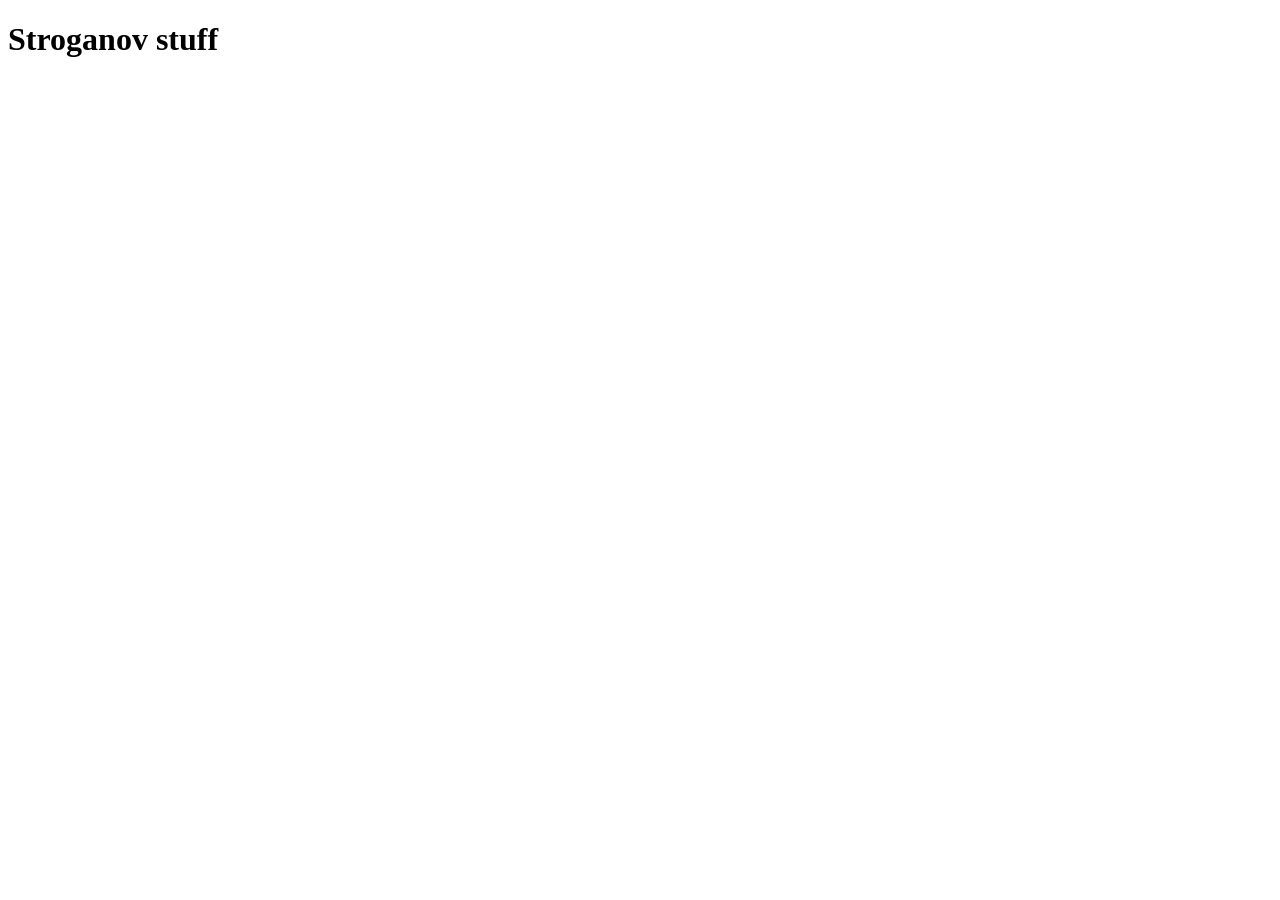
==== index.html @ 0e08c53c "lol" ====
<!DOCTYPE html>
<html lang="en">

<head>
    <meta charset="UTF-8"/>
    <meta http-equiv="X-UA-Compatible" content="IE=edge"/>
    <meta name="viewport" content="width=device-width, initial-scale=1.0"/>

    <link rel="icon" href="assets/images/gopher.ico" sizes="192x192"/>
    <link rel="stylesheet" href="/me/index-bd8b0dbb5b120e75.css" integrity="sha384-mhSmzT3PEtIUgdwae/0tXOjoG6vnte6SKre5xOsoZFAO8NqcVpDpGOZ8OjZGuWmX"/>
</head>

<body>
    <h1>Stroganov stuff</h1>
</body>

</html>
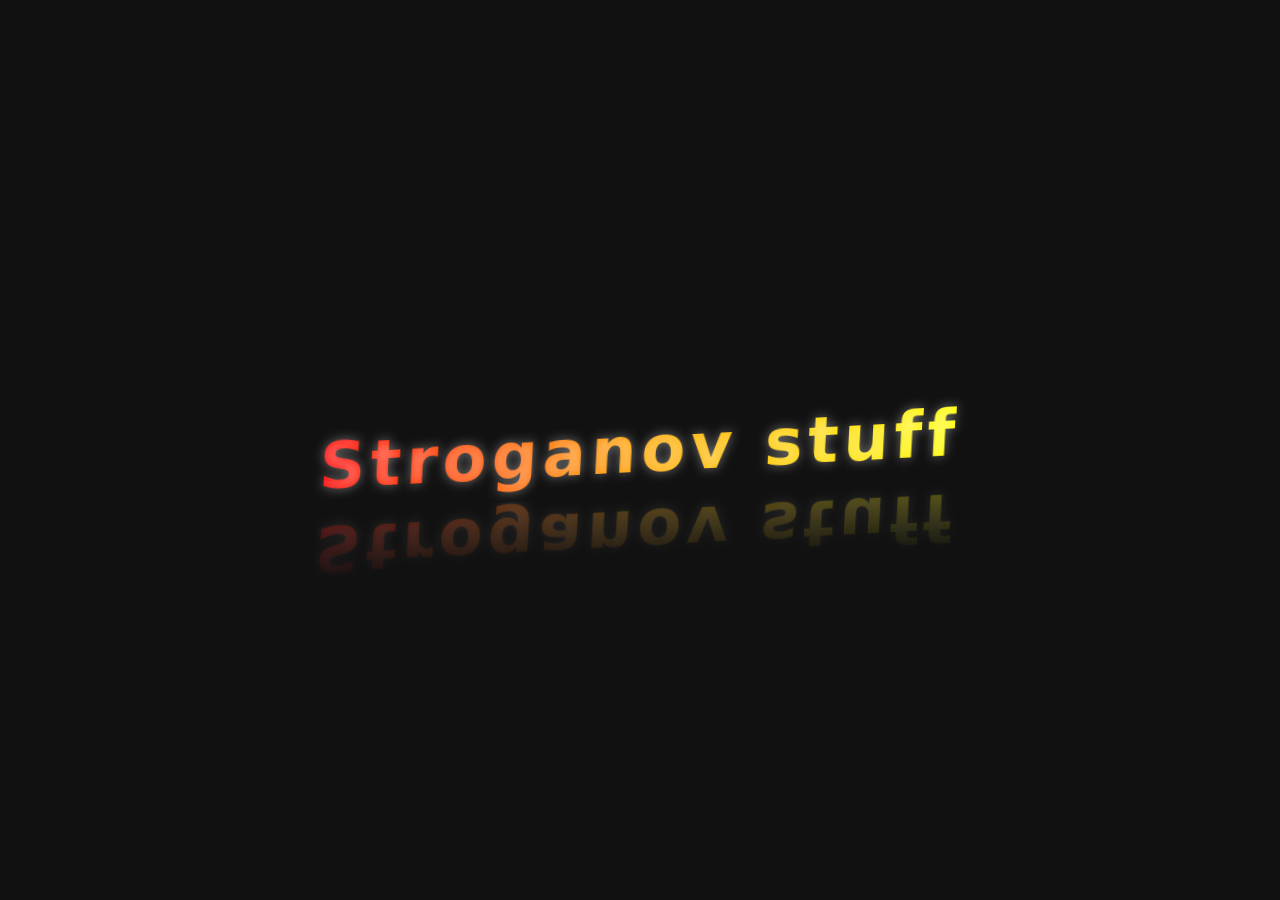
==== commit 8c2077da: "lol" ====
--- a/index.html
+++ b/index.html
@@ -7,7 +7,7 @@
     <meta name="viewport" content="width=device-width, initial-scale=1.0"/>
 
     <link rel="icon" href="assets/images/gopher.ico" sizes="192x192"/>
-    <link rel="stylesheet" href="/me/index-bd8b0dbb5b120e75.css" integrity="sha384-mhSmzT3PEtIUgdwae/0tXOjoG6vnte6SKre5xOsoZFAO8NqcVpDpGOZ8OjZGuWmX"/>
+    <link rel="stylesheet" href="styles.css"/>
 </head>
 
 <body>
--- a/styles.css
+++ b/styles.css
@@ -0,0 +1,50 @@
+body {
+  margin: 0;
+  min-height: 100vh;
+  display: flex;
+  justify-content: center;
+  align-items: center;
+  background: #111;
+}
+
+h1 {
+  font-size: 4rem;
+  font-weight: 900;
+  font-family: system-ui, sans-serif;
+  text-align: center;
+
+  /* rainbow text */
+  background: linear-gradient(
+    90deg,
+    red,
+    orange,
+    yellow,
+    lime,
+    cyan,
+    blue,
+    violet
+  );
+  background-size: 300% auto;
+  -webkit-background-clip: text;
+  background-clip: text;
+  color: transparent;
+
+  /* curved / pretty */
+  display: inline-block;
+  transform: rotate(-3deg) skew(-6deg);
+  letter-spacing: 0.08em;
+  text-shadow: 0 0 12px rgba(255,255,255,0.4);
+
+  /* reflection */
+  -webkit-box-reflect: below 8px
+    linear-gradient(transparent, rgba(255,255,255,0.35));
+
+  /* animated rainbow */
+  animation: rainbow 5s linear infinite;
+}
+
+@keyframes rainbow {
+  to {
+    background-position: 300% center;
+  }
+}
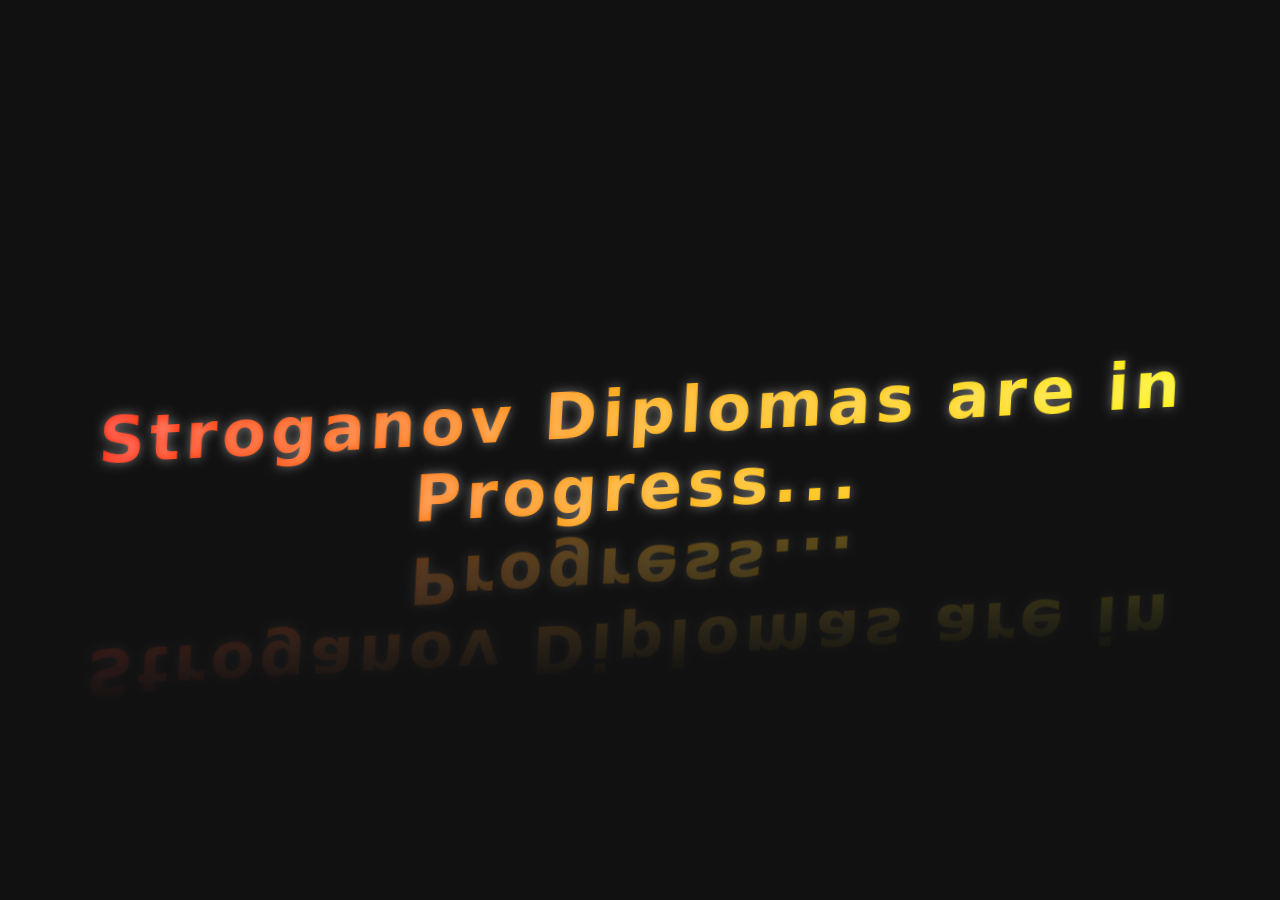
==== commit 72572d1c: "lol" ====
--- a/index.html
+++ b/index.html
@@ -11,7 +11,7 @@
 </head>
 
 <body>
-    <h1>Stroganov stuff</h1>
+    <h1>Stroganov Diplomas are in Progress...</h1>
 </body>
 
 </html>
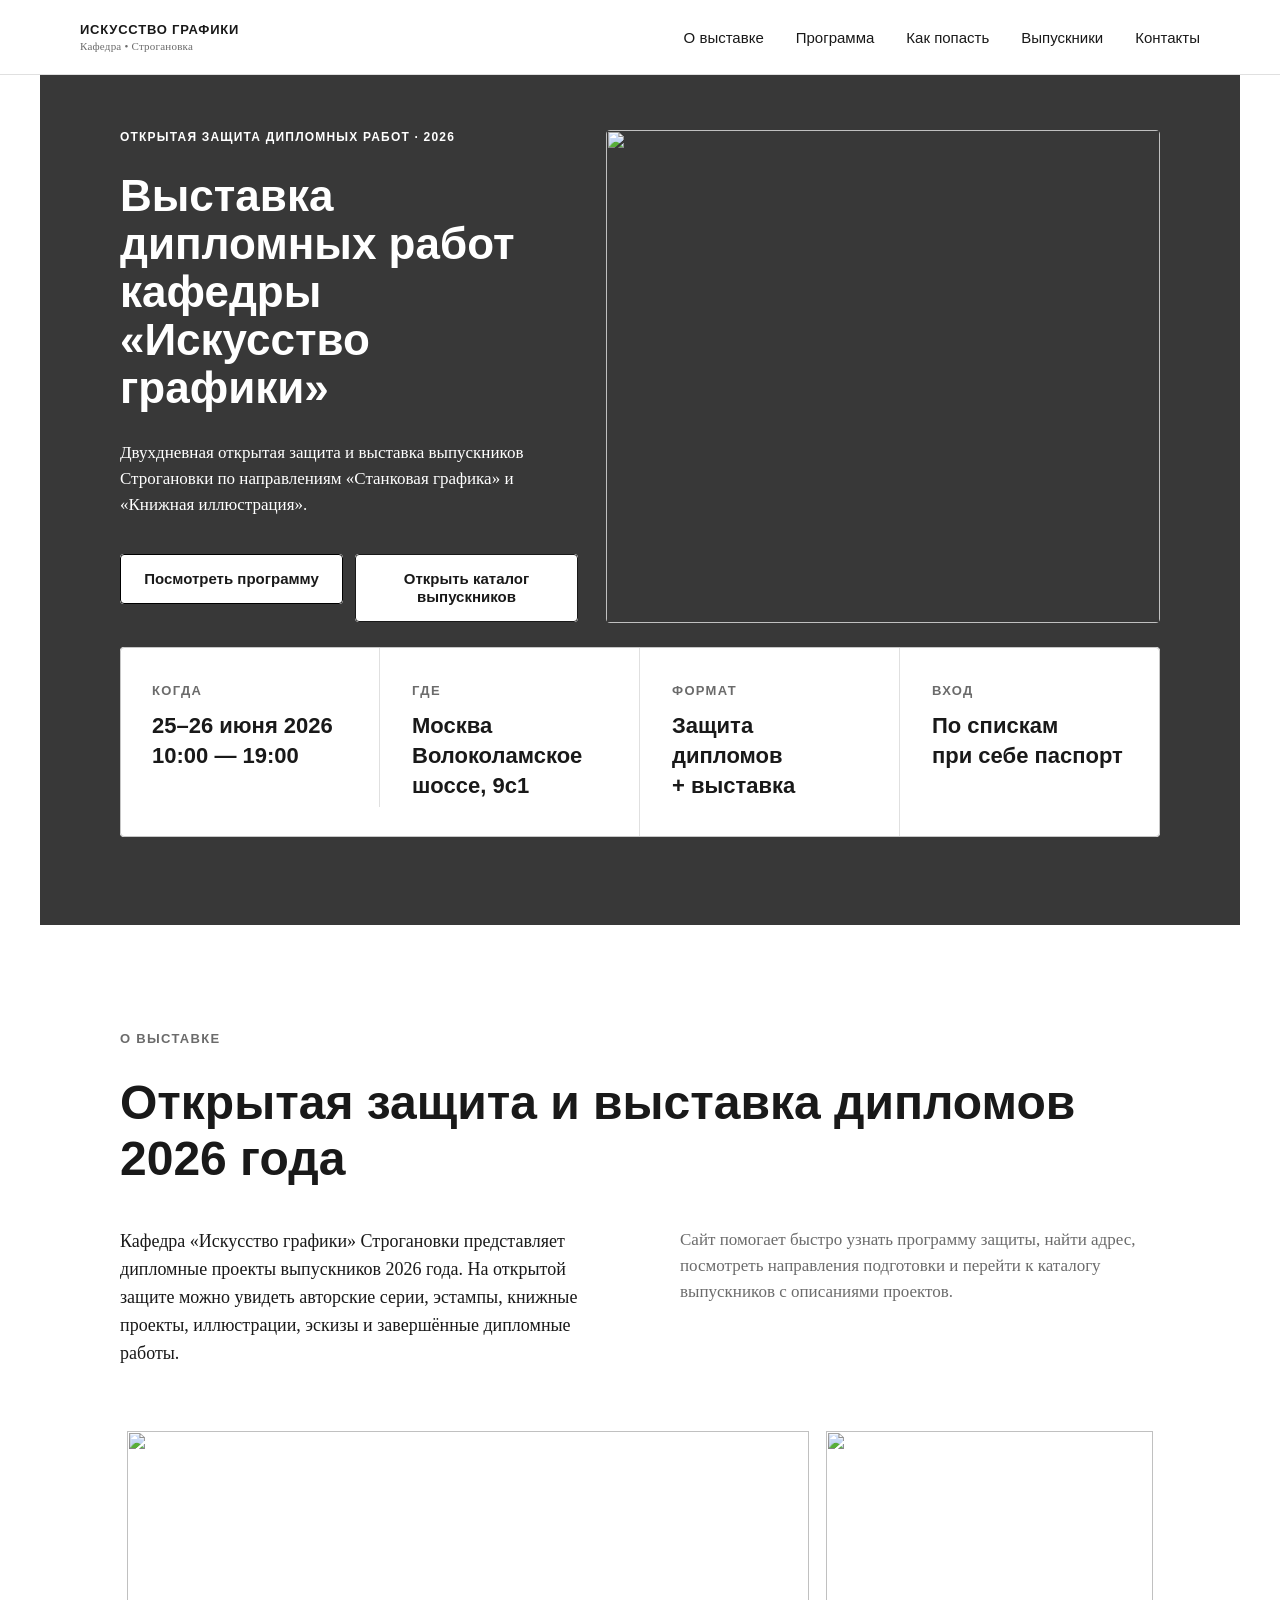
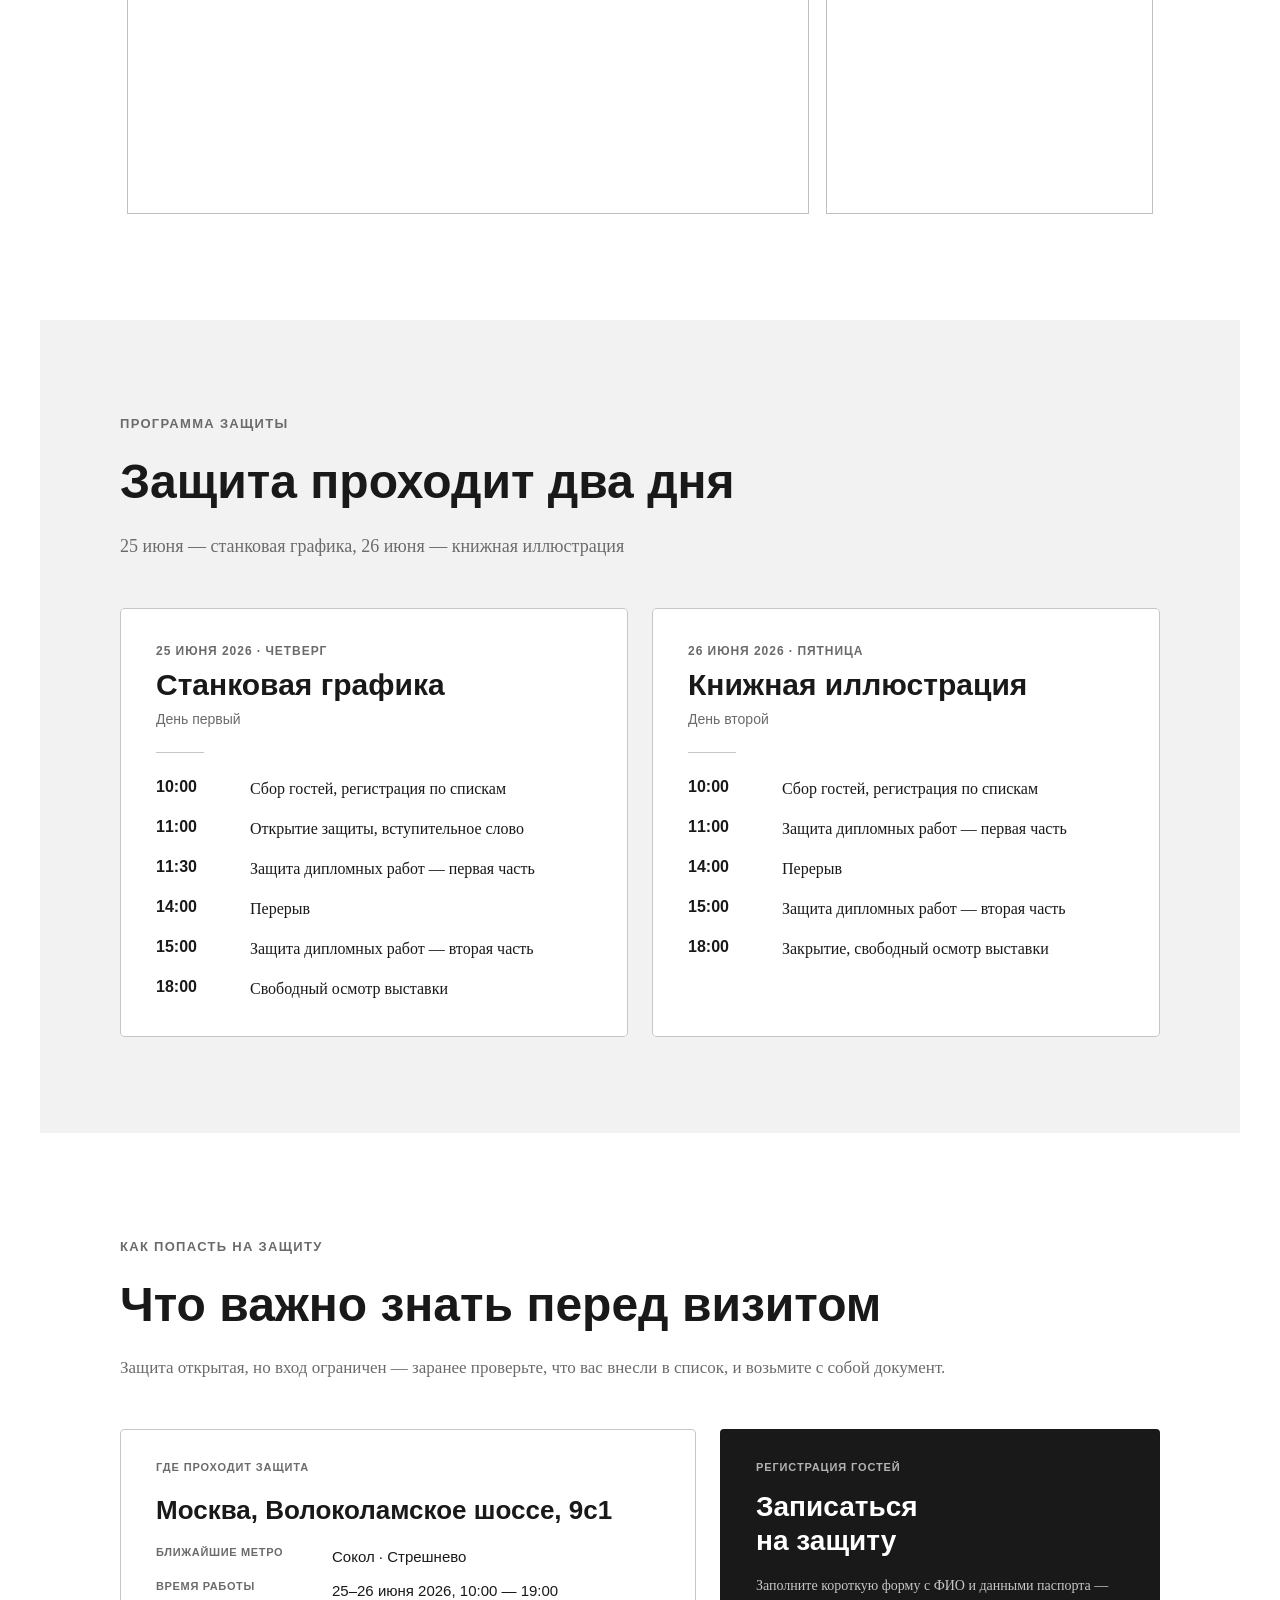
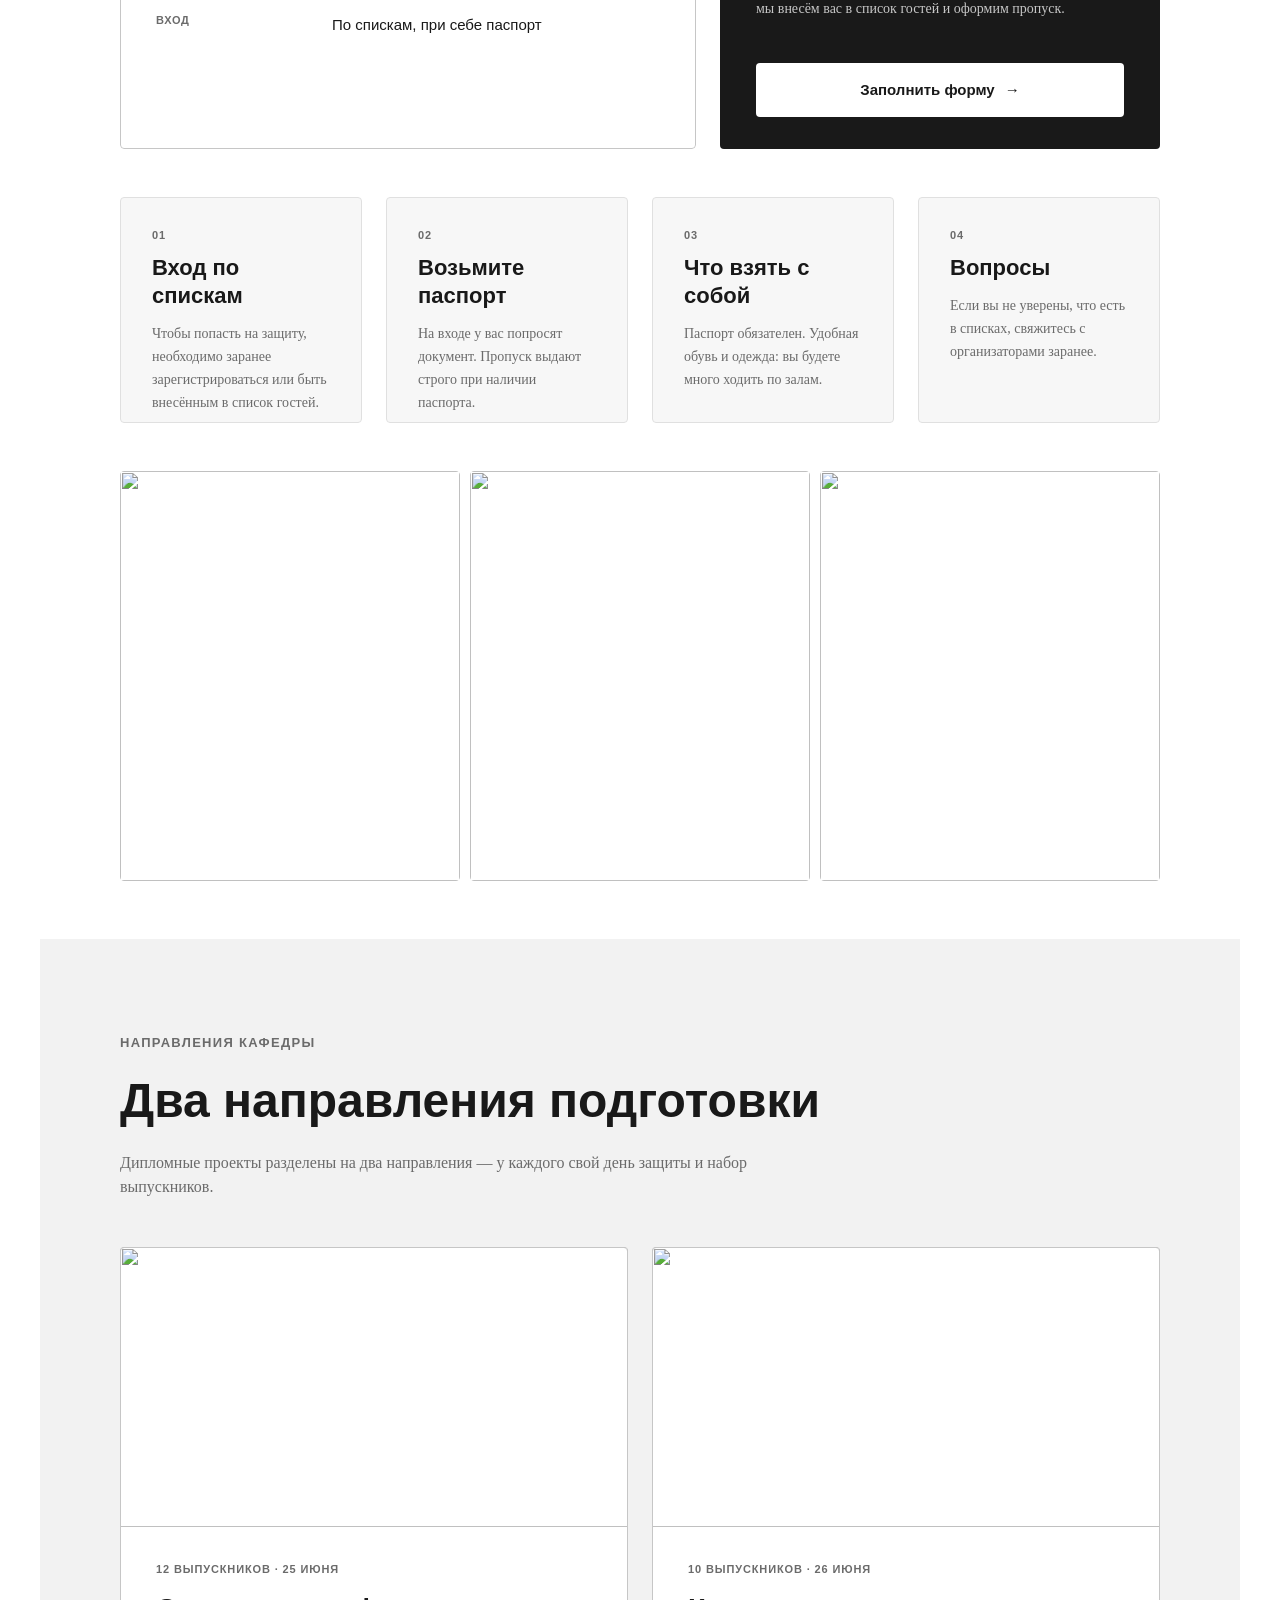
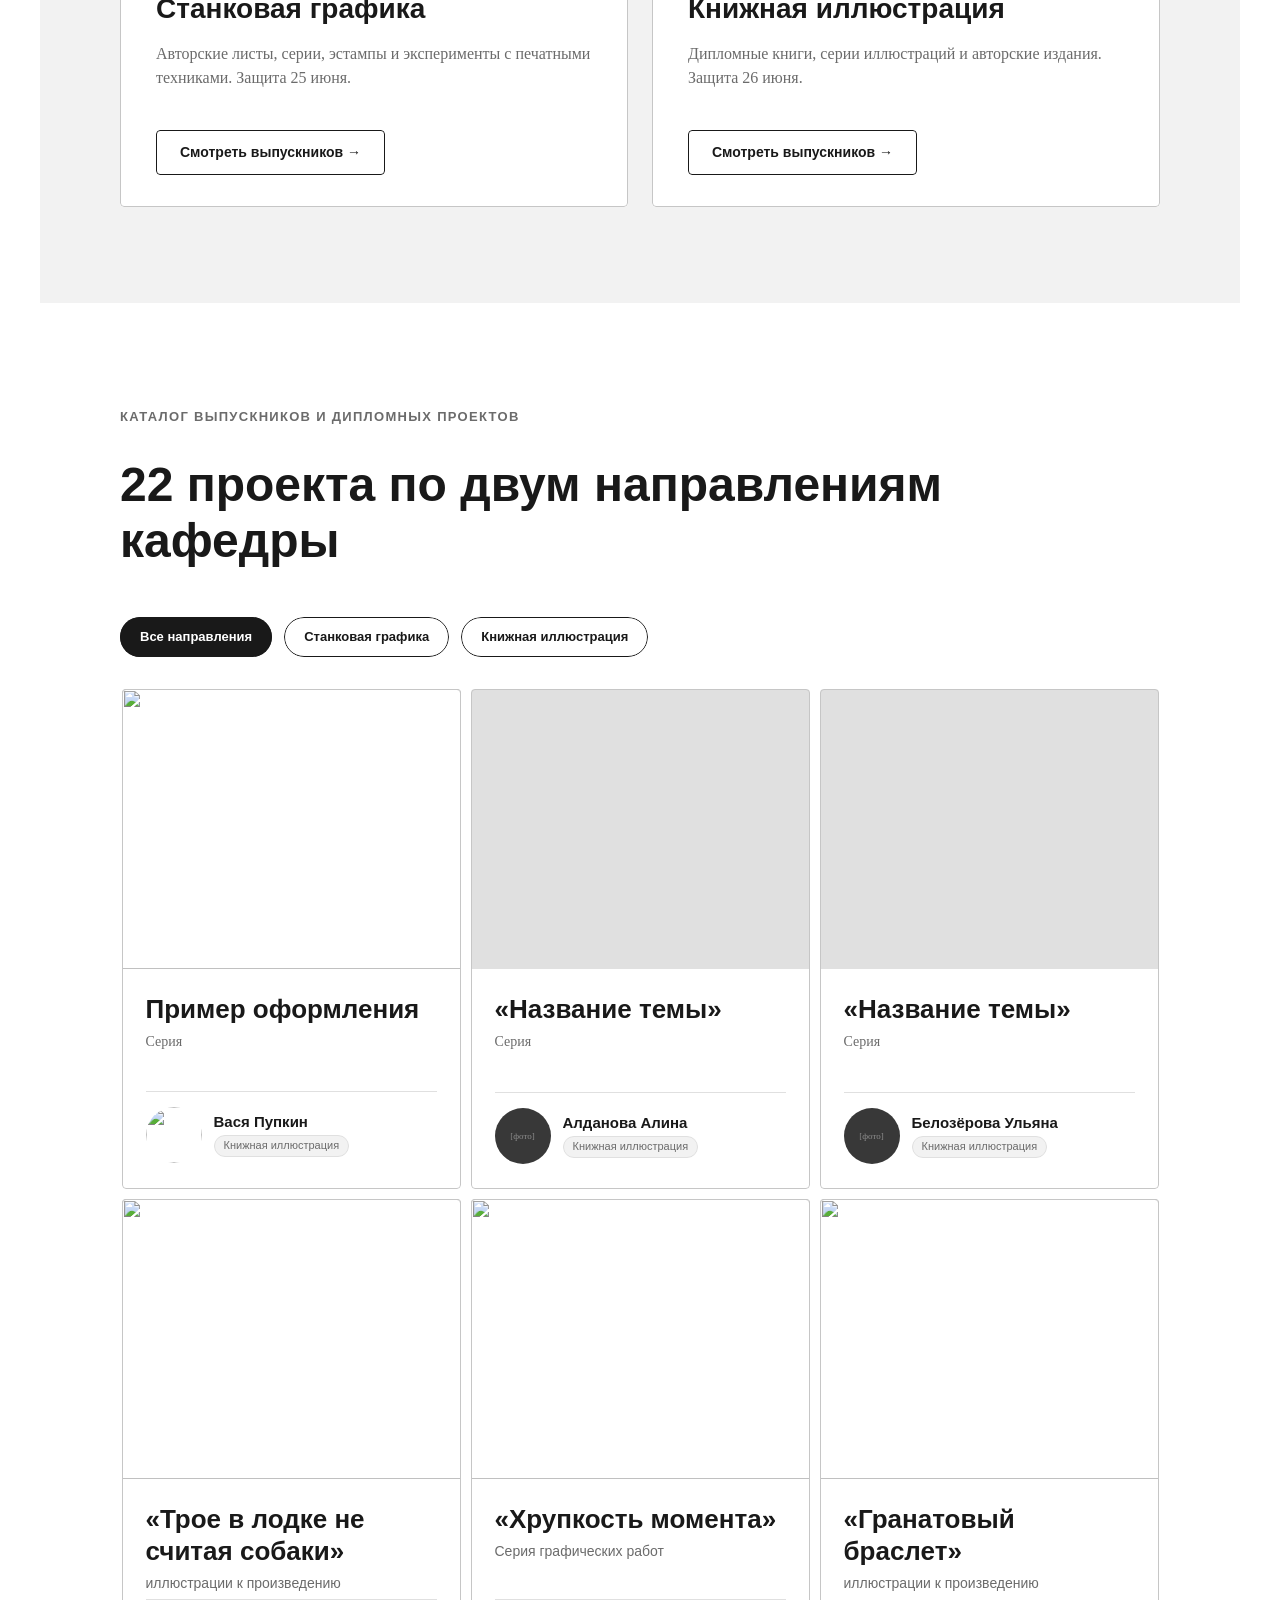
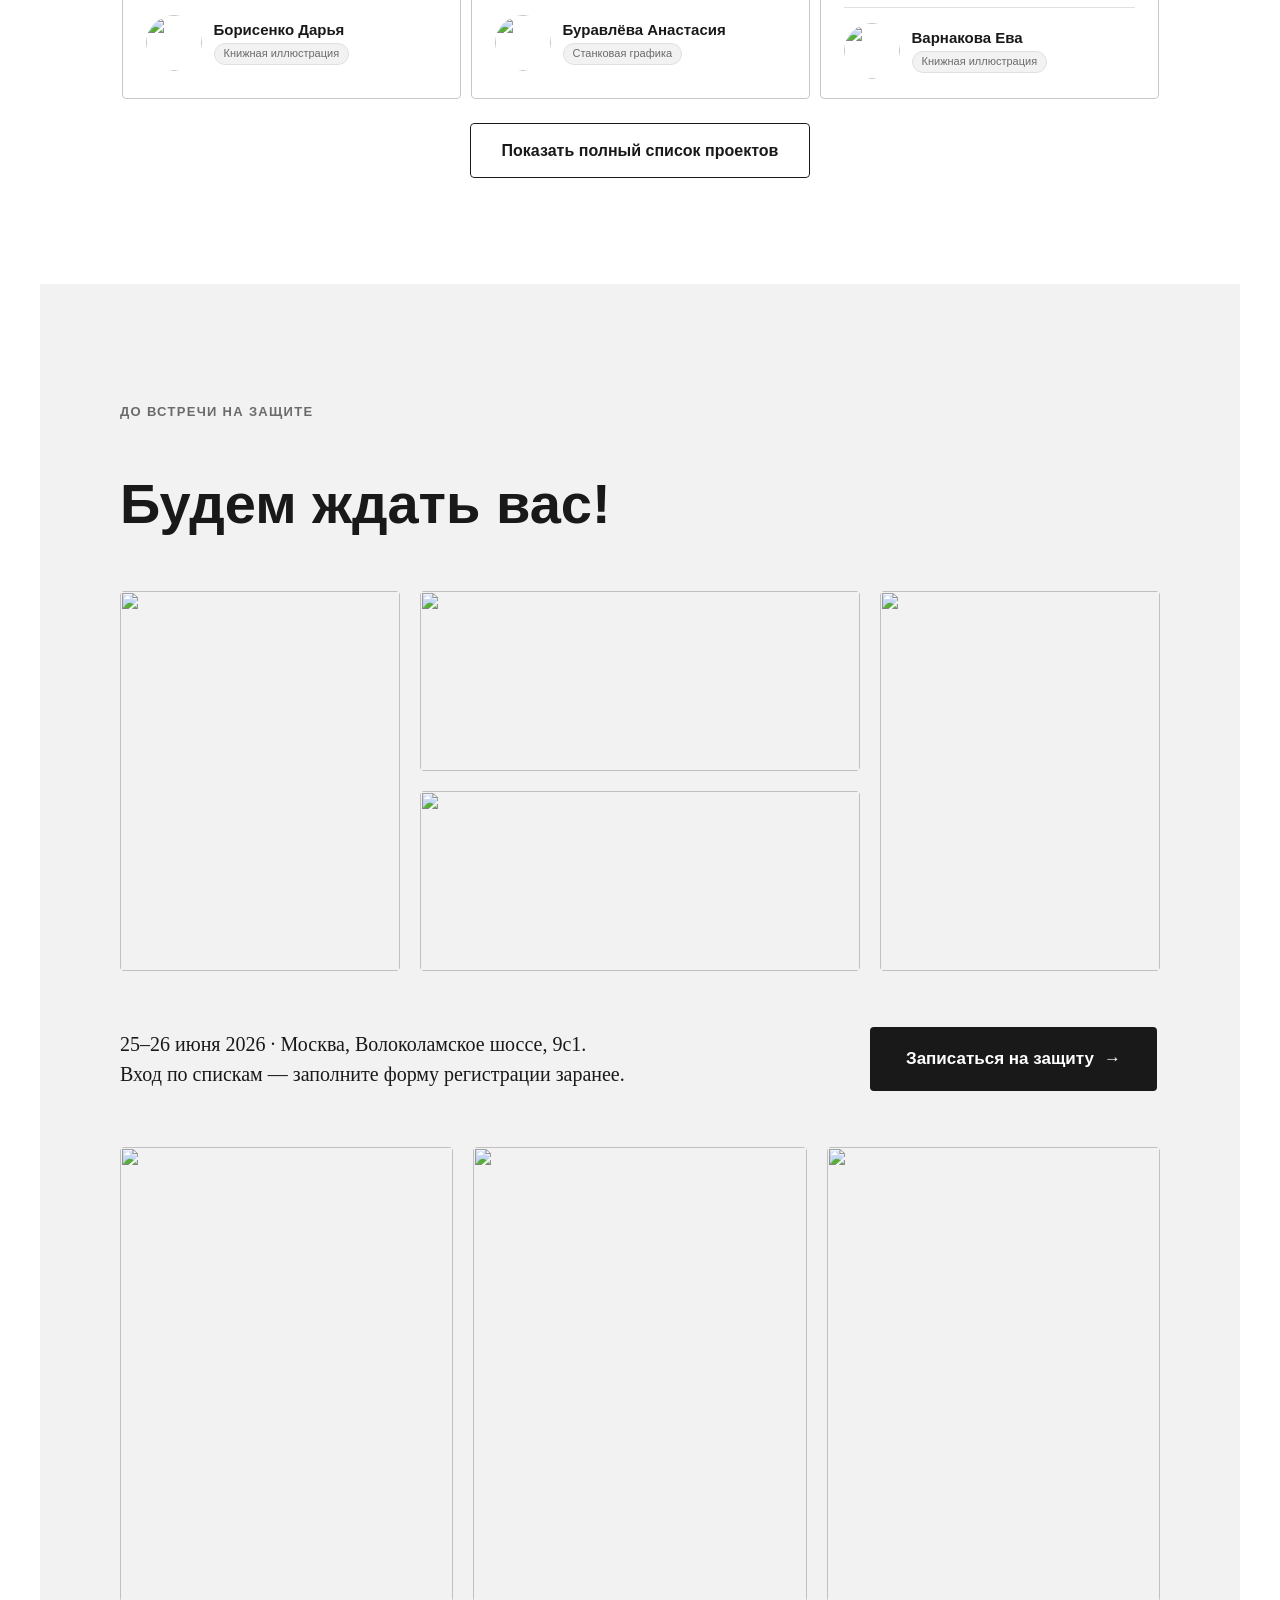
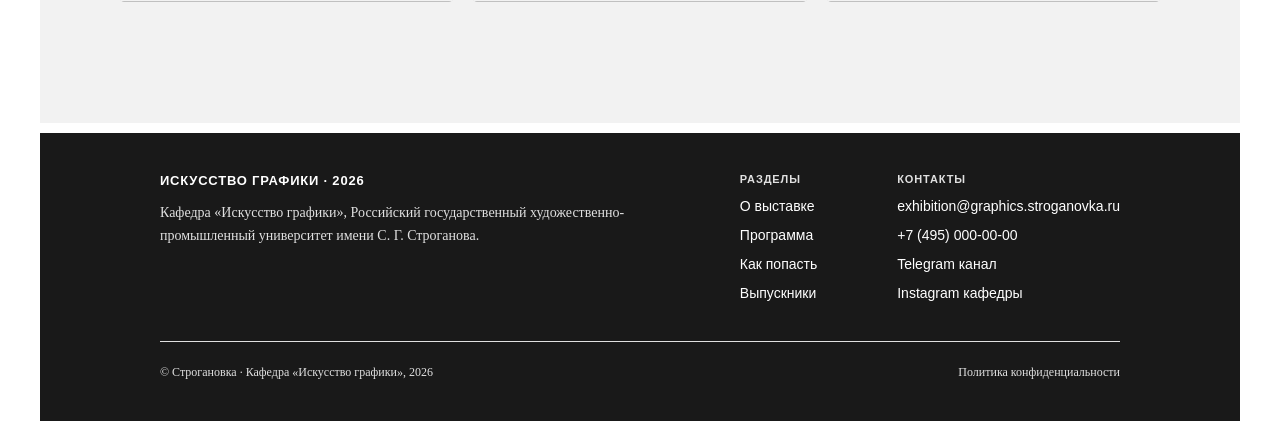
==== commit 599ab332: "ico" ====
--- a/index.html
+++ b/index.html
@@ -1,17 +1,90 @@
 <!DOCTYPE html>
-<html lang="en">
+<!-- saved from url=(0034)https://graphics2026graduation.ru/ -->
+<html lang="ru-RU" dir="ltr"><head><meta http-equiv="Content-Type" content="text/html; charset=UTF-8">
+	
+	
+	
+	<script>try{if(localStorage.get("__framer_force_showing_editorbar_since")){const n=document.createElement("link");n.rel = "modulepreload";n.href="https://framer.com/edit/init.mjs";document.head.appendChild(n)}}catch(e){}</script>
+	<!-- Start of headStart -->
+    
+    <!-- End of headStart -->
+	<meta name="viewport" content="width=1200">
+	<meta name="generator" content="Framer 8a3d870">
+	<title>grafika2026</title>
+    <meta name="description" content="Сайт посвященный выставке дипломных работ выпускников кафедры Искусства графики 2026 года. ">
+    <meta name="framer-search-index" content="https://framerusercontent.com/sites/3pPYcP5Nq3juwoZU8nBfCg/searchIndex-8knb8DTEBwAq.json">
+    <meta name="framer-search-index-fallback" content="https://framerusercontent.com/sites/3pPYcP5Nq3juwoZU8nBfCg/searchIndex-2OpgoeGmMRi6.json">
+    <link href="https://framerusercontent.com/sites/icons/default-favicon-light.v1.png" rel="icon" media="(prefers-color-scheme: light)">
+    <link href="https://framerusercontent.com/sites/icons/default-favicon-dark.v1.png" rel="icon" media="(prefers-color-scheme: dark)">
+    <link rel="apple-touch-icon" href="https://framerusercontent.com/sites/icons/default-touch-icon.v3.png">
+    <!-- Open Graph / Facebook -->
+    <meta property="og:type" content="website">
+    <meta property="og:title" content="grafika2026">
+    <meta property="og:description" content="Сайт посвященный выставке дипломных работ выпускников кафедры Искусства графики 2026 года. ">
+    <!-- Twitter -->
+    <meta name="twitter:card" content="summary_large_image">
+    <meta name="twitter:title" content="grafika2026">
+    <meta name="twitter:description" content="Сайт посвященный выставке дипломных работ выпускников кафедры Искусства графики 2026 года. ">
+	
+	<style data-framer-font-css="">@font-face { font-family: "Inter"; src: url("https://framerusercontent.com/assets/DpPBYI0sL4fYLgAkX8KXOPVt7c.woff2"); font-display: swap; font-style: normal; font-weight: 700; unicode-range: U+0460-052F, U+1C80-1C88, U+20B4, U+2DE0-2DFF, U+A640-A69F, U+FE2E-FE2F }
+@font-face { font-family: "Inter"; src: url("https://framerusercontent.com/assets/4RAEQdEOrcnDkhHiiCbJOw92Lk.woff2"); font-display: swap; font-style: normal; font-weight: 700; unicode-range: U+0301, U+0400-045F, U+0490-0491, U+04B0-04B1, U+2116 }
+@font-face { font-family: "Inter"; src: url("https://framerusercontent.com/assets/1K3W8DizY3v4emK8Mb08YHxTbs.woff2"); font-display: swap; font-style: normal; font-weight: 700; unicode-range: U+1F00-1FFF }
+@font-face { font-family: "Inter"; src: url("https://framerusercontent.com/assets/tUSCtfYVM1I1IchuyCwz9gDdQ.woff2"); font-display: swap; font-style: normal; font-weight: 700; unicode-range: U+0370-03FF }
+@font-face { font-family: "Inter"; src: url("https://framerusercontent.com/assets/VgYFWiwsAC5OYxAycRXXvhze58.woff2"); font-display: swap; font-style: normal; font-weight: 700; unicode-range: U+0100-024F, U+0259, U+1E00-1EFF, U+2020, U+20A0-20AB, U+20AD-20CF, U+2113, U+2C60-2C7F, U+A720-A7FF }
+@font-face { font-family: "Inter"; src: url("https://framerusercontent.com/assets/syRNPWzAMIrcJ3wIlPIP43KjQs.woff2"); font-display: swap; font-style: normal; font-weight: 700; unicode-range: U+0000-00FF, U+0131, U+0152-0153, U+02BB-02BC, U+02C6, U+02DA, U+02DC, U+2000-206F, U+2070, U+2074-207E, U+2080-208E, U+20AC, U+2122, U+2191, U+2193, U+2212, U+2215, U+FEFF, U+FFFD }
+@font-face { font-family: "Inter"; src: url("https://framerusercontent.com/assets/GIryZETIX4IFypco5pYZONKhJIo.woff2"); font-display: swap; font-style: normal; font-weight: 700; unicode-range: U+0102-0103, U+0110-0111, U+0128-0129, U+0168-0169, U+01A0-01A1, U+01AF-01B0, U+1EA0-1EF9, U+20AB }
+@font-face { font-family: "Inter"; src: url("https://framerusercontent.com/assets/5vvr9Vy74if2I6bQbJvbw7SY1pQ.woff2"); font-display: swap; font-style: normal; font-weight: 400; unicode-range: U+0460-052F, U+1C80-1C88, U+20B4, U+2DE0-2DFF, U+A640-A69F, U+FE2E-FE2F }
+@font-face { font-family: "Inter"; src: url("https://framerusercontent.com/assets/EOr0mi4hNtlgWNn9if640EZzXCo.woff2"); font-display: swap; font-style: normal; font-weight: 400; unicode-range: U+0301, U+0400-045F, U+0490-0491, U+04B0-04B1, U+2116 }
+@font-face { font-family: "Inter"; src: url("https://framerusercontent.com/assets/Y9k9QrlZAqio88Klkmbd8VoMQc.woff2"); font-display: swap; font-style: normal; font-weight: 400; unicode-range: U+1F00-1FFF }
+@font-face { font-family: "Inter"; src: url("https://framerusercontent.com/assets/OYrD2tBIBPvoJXiIHnLoOXnY9M.woff2"); font-display: swap; font-style: normal; font-weight: 400; unicode-range: U+0370-03FF }
+@font-face { font-family: "Inter"; src: url("https://framerusercontent.com/assets/JeYwfuaPfZHQhEG8U5gtPDZ7WQ.woff2"); font-display: swap; font-style: normal; font-weight: 400; unicode-range: U+0100-024F, U+0259, U+1E00-1EFF, U+2020, U+20A0-20AB, U+20AD-20CF, U+2113, U+2C60-2C7F, U+A720-A7FF }
+@font-face { font-family: "Inter"; src: url("https://framerusercontent.com/assets/GrgcKwrN6d3Uz8EwcLHZxwEfC4.woff2"); font-display: swap; font-style: normal; font-weight: 400; unicode-range: U+0000-00FF, U+0131, U+0152-0153, U+02BB-02BC, U+02C6, U+02DA, U+02DC, U+2000-206F, U+2070, U+2074-207E, U+2080-208E, U+20AC, U+2122, U+2191, U+2193, U+2212, U+2215, U+FEFF, U+FFFD }
+@font-face { font-family: "Inter"; src: url("https://framerusercontent.com/assets/b6Y37FthZeALduNqHicBT6FutY.woff2"); font-display: swap; font-style: normal; font-weight: 400; unicode-range: U+0102-0103, U+0110-0111, U+0128-0129, U+0168-0169, U+01A0-01A1, U+01AF-01B0, U+1EA0-1EF9, U+20AB }
+@font-face { font-family: "Inter"; src: url("https://framerusercontent.com/assets/5A3Ce6C9YYmCjpQx9M4inSaKU.woff2"); font-display: swap; font-style: normal; font-weight: 500; unicode-range: U+0460-052F, U+1C80-1C88, U+20B4, U+2DE0-2DFF, U+A640-A69F, U+FE2E-FE2F }
+@font-face { font-family: "Inter"; src: url("https://framerusercontent.com/assets/Qx95Xyt0Ka3SGhinnbXIGpEIyP4.woff2"); font-display: swap; font-style: normal; font-weight: 500; unicode-range: U+0301, U+0400-045F, U+0490-0491, U+04B0-04B1, U+2116 }
+@font-face { font-family: "Inter"; src: url("https://framerusercontent.com/assets/6mJuEAguuIuMog10gGvH5d3cl8.woff2"); font-display: swap; font-style: normal; font-weight: 500; unicode-range: U+1F00-1FFF }
+@font-face { font-family: "Inter"; src: url("https://framerusercontent.com/assets/xYYWaj7wCU5zSQH0eXvSaS19wo.woff2"); font-display: swap; font-style: normal; font-weight: 500; unicode-range: U+0370-03FF }
+@font-face { font-family: "Inter"; src: url("https://framerusercontent.com/assets/otTaNuNpVK4RbdlT7zDDdKvQBA.woff2"); font-display: swap; font-style: normal; font-weight: 500; unicode-range: U+0100-024F, U+0259, U+1E00-1EFF, U+2020, U+20A0-20AB, U+20AD-20CF, U+2113, U+2C60-2C7F, U+A720-A7FF }
+@font-face { font-family: "Inter"; src: url("https://framerusercontent.com/assets/UjlFhCnUjxhNfep4oYBPqnEssyo.woff2"); font-display: swap; font-style: normal; font-weight: 500; unicode-range: U+0000-00FF, U+0131, U+0152-0153, U+02BB-02BC, U+02C6, U+02DA, U+02DC, U+2000-206F, U+2070, U+2074-207E, U+2080-208E, U+20AC, U+2122, U+2191, U+2193, U+2212, U+2215, U+FEFF, U+FFFD }
+@font-face { font-family: "Inter"; src: url("https://framerusercontent.com/assets/DolVirEGb34pEXEp8t8FQBSK4.woff2"); font-display: swap; font-style: normal; font-weight: 500; unicode-range: U+0102-0103, U+0110-0111, U+0128-0129, U+0168-0169, U+01A0-01A1, U+01AF-01B0, U+1EA0-1EF9, U+20AB }
+@font-face { font-family: "Inter"; src: url("https://framerusercontent.com/assets/hyOgCu0Xnghbimh0pE8QTvtt2AU.woff2"); font-display: swap; font-style: normal; font-weight: 600; unicode-range: U+0460-052F, U+1C80-1C88, U+20B4, U+2DE0-2DFF, U+A640-A69F, U+FE2E-FE2F }
+@font-face { font-family: "Inter"; src: url("https://framerusercontent.com/assets/NeGmSOXrPBfEFIy5YZeHq17LEDA.woff2"); font-display: swap; font-style: normal; font-weight: 600; unicode-range: U+0301, U+0400-045F, U+0490-0491, U+04B0-04B1, U+2116 }
+@font-face { font-family: "Inter"; src: url("https://framerusercontent.com/assets/oYaAX5himiTPYuN8vLWnqBbfD2s.woff2"); font-display: swap; font-style: normal; font-weight: 600; unicode-range: U+1F00-1FFF }
+@font-face { font-family: "Inter"; src: url("https://framerusercontent.com/assets/lEJLP4R0yuCaMCjSXYHtJw72M.woff2"); font-display: swap; font-style: normal; font-weight: 600; unicode-range: U+0370-03FF }
+@font-face { font-family: "Inter"; src: url("https://framerusercontent.com/assets/cRJyLNuTJR5jbyKzGi33wU9cqIQ.woff2"); font-display: swap; font-style: normal; font-weight: 600; unicode-range: U+0100-024F, U+0259, U+1E00-1EFF, U+2020, U+20A0-20AB, U+20AD-20CF, U+2113, U+2C60-2C7F, U+A720-A7FF }
+@font-face { font-family: "Inter"; src: url("https://framerusercontent.com/assets/yDtI2UI8XcEg1W2je9XPN3Noo.woff2"); font-display: swap; font-style: normal; font-weight: 600; unicode-range: U+0000-00FF, U+0131, U+0152-0153, U+02BB-02BC, U+02C6, U+02DA, U+02DC, U+2000-206F, U+2070, U+2074-207E, U+2080-208E, U+20AC, U+2122, U+2191, U+2193, U+2212, U+2215, U+FEFF, U+FFFD }
+@font-face { font-family: "Inter"; src: url("https://framerusercontent.com/assets/A0Wcc7NgXMjUuFdquHDrIZpzZw0.woff2"); font-display: swap; font-style: normal; font-weight: 600; unicode-range: U+0102-0103, U+0110-0111, U+0128-0129, U+0168-0169, U+01A0-01A1, U+01AF-01B0, U+1EA0-1EF9, U+20AB }
+@font-face { font-family: "Inter"; src: url("https://framerusercontent.com/assets/CfMzU8w2e7tHgF4T4rATMPuWosA.woff2"); font-display: swap; font-style: italic; font-weight: 400; unicode-range: U+0460-052F, U+1C80-1C88, U+20B4, U+2DE0-2DFF, U+A640-A69F, U+FE2E-FE2F }
+@font-face { font-family: "Inter"; src: url("https://framerusercontent.com/assets/867QObYax8ANsfX4TGEVU9YiCM.woff2"); font-display: swap; font-style: italic; font-weight: 400; unicode-range: U+0301, U+0400-045F, U+0490-0491, U+04B0-04B1, U+2116 }
+@font-face { font-family: "Inter"; src: url("https://framerusercontent.com/assets/Oyn2ZbENFdnW7mt2Lzjk1h9Zb9k.woff2"); font-display: swap; font-style: italic; font-weight: 400; unicode-range: U+1F00-1FFF }
+@font-face { font-family: "Inter"; src: url("https://framerusercontent.com/assets/cdAe8hgZ1cMyLu9g005pAW3xMo.woff2"); font-display: swap; font-style: italic; font-weight: 400; unicode-range: U+0370-03FF }
+@font-face { font-family: "Inter"; src: url("https://framerusercontent.com/assets/DOfvtmE1UplCq161m6Hj8CSQYg.woff2"); font-display: swap; font-style: italic; font-weight: 400; unicode-range: U+0100-024F, U+0259, U+1E00-1EFF, U+2020, U+20A0-20AB, U+20AD-20CF, U+2113, U+2C60-2C7F, U+A720-A7FF }
+@font-face { font-family: "Inter"; src: url("https://framerusercontent.com/assets/pKRFNWFoZl77qYCAIp84lN1h944.woff2"); font-display: swap; font-style: italic; font-weight: 400; unicode-range: U+0000-00FF, U+0131, U+0152-0153, U+02BB-02BC, U+02C6, U+02DA, U+02DC, U+2000-206F, U+2070, U+2074-207E, U+2080-208E, U+20AC, U+2122, U+2191, U+2193, U+2212, U+2215, U+FEFF, U+FFFD }
+@font-face { font-family: "Inter"; src: url("https://framerusercontent.com/assets/tKtBcDnBMevsEEJKdNGhhkLzYo.woff2"); font-display: swap; font-style: italic; font-weight: 400; unicode-range: U+0102-0103, U+0110-0111, U+0128-0129, U+0168-0169, U+01A0-01A1, U+01AF-01B0, U+1EA0-1EF9, U+20AB }
+@font-face { font-family: "Inter Placeholder"; src: local("Arial"); ascent-override: 89.79%; descent-override: 22.36%; line-gap-override: 0.00%; size-adjust: 107.89% }</style>
+	
+	<meta name="robots" content="max-image-preview:large"><link rel="canonical" href="https://graphics2026graduation.ru/"><meta property="og:url" content="https://graphics2026graduation.ru/"><style data-framer-css-ssr-minified="" data-framer-components="framer-lib-cursors-host framer-RkQbB framer-lib-combinedCSSRules framer-IxB4n">html,body,#main{box-sizing:border-box;margin:0;padding:0}:root{-webkit-font-smoothing:antialiased;-moz-osx-font-smoothing:grayscale}*{box-sizing:border-box;-webkit-font-smoothing:inherit}h1,h2,h3,h4,h5,h6,p,figure{margin:0}body,input,textarea,select,button{font-family:sans-serif;font-size:12px}@supports (background:-webkit-named-image(i)) and (not (grid-template-rows:subgrid)){body{--framer-will-change-override:transform}}@supports (background:-webkit-named-image(i)) and (not (position-area:top right)){body{--framer-will-change-filter-override:filter}}[data-framer-component-type=Text] div div span,[data-framer-component-type=Text] a div span,[data-framer-component-type=Text] span span span,[data-framer-component-type=Text] p span span,[data-framer-component-type=Text] h1 span span,[data-framer-component-type=Text] h2 span span,[data-framer-component-type=Text] h3 span span,[data-framer-component-type=Text] h4 span span,[data-framer-component-type=Text] h5 span span,[data-framer-component-type=Text] h6 span span,[data-framer-component-type=Text] a{font-family:var(--font-family);font-style:var(--font-style);font-weight:min(calc(var(--framer-font-weight-increase,0) + var(--font-weight,400)),900);color:var(--text-color);letter-spacing:var(--letter-spacing);font-size:var(--font-size);text-transform:var(--text-transform);--text-decoration:var(--framer-text-decoration-style,solid)var(--framer-text-decoration,none)var(--framer-text-decoration-color,currentcolor)var(--framer-text-decoration-thickness,auto);--text-decoration-skip-ink:var(--framer-text-decoration-skip-ink);--text-underline-offset:var(--framer-text-decoration-offset);line-height:var(--line-height);--font-family:var(--framer-font-family);--font-style:var(--framer-font-style);--font-weight:var(--framer-font-weight);--text-color:var(--framer-text-color);--letter-spacing:var(--framer-letter-spacing);--font-size:var(--framer-font-size);--text-transform:var(--framer-text-transform);--line-height:var(--framer-line-height)}@supports not (color:color(display-p3 1 1 1)){p.framer-text,div.framer-text,h1.framer-text,h2.framer-text,h3.framer-text,h4.framer-text,h5.framer-text,h6.framer-text,li.framer-text,ol.framer-text,ul.framer-text,span.framer-text:not([data-text-fill]){color:var(--framer-blockquote-text-color-rgb,var(--framer-blockquote-text-color,var(--framer-text-color-rgb,var(--framer-text-color,#000))));-webkit-text-stroke-color:var(--framer-text-stroke-color-rgb,var(--framer-text-stroke-color,initial))}mark.framer-text{background-color:var(--framer-blockquote-text-background-color-rgb,var(--framer-blockquote-text-background-color,var(--framer-text-background-color-rgb,var(--framer-text-background-color,initial))))}}@supports not (color:color(display-p3 1 1 1)){code.framer-text,code.framer-text span.framer-text:not([data-text-fill]){color:var(--framer-blockquote-text-color-rgb,var(--framer-blockquote-text-color,var(--framer-code-text-color-rgb,var(--framer-code-text-color,var(--framer-text-color-rgb,var(--framer-text-color,#000))))))}}@supports not (color:color(display-p3 1 1 1)){a.framer-text,span.framer-text[data-nested-link]{color:var(--framer-blockquote-text-color-rgb,var(--framer-blockquote-text-color,var(--framer-link-text-color-rgb,var(--framer-link-text-color,var(--framer-text-color-rgb,var(--framer-text-color,#000))))));background-color:var(--framer-link-text-background-color-rgb,var(--framer-link-text-background-color,initial));-webkit-text-decoration-color:var(--framer-link-text-decoration-color-rgb,var(--framer-link-text-decoration-color,var(--framer-text-decoration-color-rgb,var(--framer-text-decoration-color,currentcolor))));text-decoration-color:var(--framer-link-text-decoration-color-rgb,var(--framer-link-text-decoration-color,var(--framer-text-decoration-color-rgb,var(--framer-text-decoration-color,currentcolor))))}}@supports not (color:color(display-p3 1 1 1)){code.framer-text a.framer-text,code.framer-text a.framer-text span.framer-text:not([data-text-fill]),code.framer-text span.framer-text[data-nested-link],code.framer-text span.framer-text[data-nested-link] span.framer-text:not([data-text-fill]){color:var(--framer-blockquote-text-color-rgb,var(--framer-blockquote-text-color,var(--framer-link-text-color-rgb,var(--framer-link-text-color,var(--framer-code-text-color-rgb,var(--framer-code-text-color,var(--framer-text-color-rgb,var(--framer-text-color,#000))))))))}}@supports not (color:color(display-p3 1 1 1)){a.framer-text:hover,span.framer-text[data-nested-link]:hover{color:var(--framer-link-hover-text-color-rgb,var(--framer-link-hover-text-color,var(--framer-blockquote-text-color-rgb,var(--framer-blockquote-text-color,var(--framer-link-text-color-rgb,var(--framer-link-text-color,var(--framer-text-color-rgb,var(--framer-text-color,#000))))))));background-color:var(--framer-link-hover-text-background-color-rgb,var(--framer-link-hover-text-background-color,var(--framer-link-text-background-color-rgb,var(--framer-link-text-background-color,var(--framer-text-background-color-rgb,var(--framer-text-background-color,initial))))));-webkit-text-decoration-color:var(--framer-link-hover-text-decoration-color-rgb,var(--framer-link-hover-text-decoration-color,var(--framer-link-text-decoration-color-rgb,var(--framer-link-text-decoration-color,var(--framer-text-decoration-color-rgb,var(--framer-text-decoration-color,currentcolor))))));text-decoration-color:var(--framer-link-hover-text-decoration-color-rgb,var(--framer-link-hover-text-decoration-color,var(--framer-link-text-decoration-color-rgb,var(--framer-link-text-decoration-color,var(--framer-text-decoration-color-rgb,var(--framer-text-decoration-color,currentcolor))))))}}@supports not (color:color(display-p3 1 1 1)){code.framer-text a.framer-text:hover,code.framer-text span.framer-text[data-nested-link]:hover{color:var(--framer-link-hover-text-color-rgb,var(--framer-link-hover-text-color,var(--framer-blockquote-text-color-rgb,var(--framer-blockquote-text-color,var(--framer-link-text-color-rgb,var(--framer-link-text-color,var(--framer-code-text-color-rgb,var(--framer-code-text-color,var(--framer-text-color-rgb,var(--framer-text-color,#000))))))))))}}@supports not (color:color(display-p3 1 1 1)){a.framer-text[data-framer-page-link-current],span.framer-text[data-framer-page-link-current]{color:var(--framer-link-current-text-color-rgb,var(--framer-link-current-text-color,var(--framer-link-text-color-rgb,var(--framer-link-text-color,var(--framer-text-color-rgb,var(--framer-text-color,#000))))));background-color:var(--framer-link-current-text-background-color-rgb,var(--framer-link-current-text-background-color,var(--framer-link-text-background-color-rgb,var(--framer-link-text-background-color,var(--framer-text-background-color-rgb,var(--framer-text-background-color,initial))))));-webkit-text-decoration-color:var(--framer-link-current-text-decoration-color-rgb,var(--framer-link-current-text-decoration-color,var(--framer-link-text-decoration-color-rgb,var(--framer-link-text-decoration-color,var(--framer-text-decoration-color-rgb,var(--framer-text-decoration-color,currentcolor))))));text-decoration-color:var(--framer-link-current-text-decoration-color-rgb,var(--framer-link-current-text-decoration-color,var(--framer-link-text-decoration-color-rgb,var(--framer-link-text-decoration-color,var(--framer-text-decoration-color-rgb,var(--framer-text-decoration-color,currentcolor))))))}}@supports not (color:color(display-p3 1 1 1)){code.framer-text a.framer-text[data-framer-page-link-current],code.framer-text a.framer-text[data-framer-page-link-current] span.framer-text:not([data-text-fill]),code.framer-text span.framer-text[data-framer-page-link-current],code.framer-text span.framer-text[data-framer-page-link-current] span.framer-text:not([data-text-fill]){color:var(--framer-link-current-text-color-rgb,var(--framer-link-current-text-color,var(--framer-link-text-color-rgb,var(--framer-link-text-color,var(--framer-code-text-color-rgb,var(--framer-code-text-color,var(--framer-text-color-rgb,var(--framer-text-color,#000))))))));background-color:var(--framer-link-current-text-background-color-rgb,var(--framer-link-current-text-background-color,var(--framer-link-text-background-color-rgb,var(--framer-link-text-background-color,var(--framer-text-background-color-rgb,var(--framer-text-background-color,initial))))))}}@supports not (color:color(display-p3 1 1 1)){a.framer-text[data-framer-page-link-current]:hover,span.framer-text[data-framer-page-link-current]:hover{color:var(--framer-link-hover-text-color-rgb,var(--framer-link-hover-text-color,var(--framer-link-current-text-color-rgb,var(--framer-link-current-text-color,var(--framer-link-text-color-rgb,var(--framer-link-text-color,var(--framer-code-text-color-rgb,var(--framer-code-text-color,var(--framer-text-color-rgb,var(--framer-text-color,#000))))))))));background-color:var(--framer-link-hover-text-background-color-rgb,var(--framer-link-hover-text-background-color,var(--framer-link-current-text-background-color-rgb,var(--framer-link-current-text-background-color,var(--framer-link-text-background-color-rgb,var(--framer-link-text-background-color,initial))))));-webkit-text-decoration-color:var(--framer-link-hover-text-decoration-color-rgb,var(--framer-link-hover-text-decoration-color,var(--framer-link-current-text-decoration-color-rgb,var(--framer-link-current-text-decoration-color,var(--framer-link-text-decoration-color-rgb,var(--framer-link-text-decoration-color,var(--framer-text-decoration-color-rgb,var(--framer-text-decoration-color,currentcolor))))))));text-decoration-color:var(--framer-link-hover-text-decoration-color-rgb,var(--framer-link-hover-text-decoration-color,var(--framer-link-current-text-decoration-color-rgb,var(--framer-link-current-text-decoration-color,var(--framer-link-text-decoration-color-rgb,var(--framer-link-text-decoration-color,var(--framer-text-decoration-color-rgb,var(--framer-text-decoration-color,currentcolor))))))))}}@supports not (color:color(display-p3 1 1 1)){code.framer-text a.framer-text[data-framer-page-link-current]:hover,code.framer-text a.framer-text[data-framer-page-link-current]:hover span.framer-text:not([data-text-fill]),code.framer-text span.framer-text[data-framer-page-link-current]:hover,code.framer-text span.framer-text[data-framer-page-link-current]:hover span.framer-text:not([data-text-fill]){color:var(--framer-link-hover-text-color-rgb,var(--framer-link-hover-text-color,var(--framer-link-current-text-color-rgb,var(--framer-link-current-text-color,var(--framer-link-text-color-rgb,var(--framer-link-text-color,var(--framer-code-text-color-rgb,var(--framer-code-text-color,var(--framer-text-color-rgb,var(--framer-text-color,#000))))))))));background-color:var(--framer-link-hover-text-background-color-rgb,var(--framer-link-hover-text-background-color,var(--framer-link-current-text-background-color-rgb,var(--framer-link-current-text-background-color,var(--framer-link-text-background-color-rgb,var(--framer-link-text-background-color,initial))))))}}@supports not (overflow:clip){:root{--overflow-clip-fallback:hidden}}@supports (background:-webkit-named-image(i)) and (not (contain-intrinsic-size:inherit)){div.framer-text,p.framer-text,h1.framer-text,h2.framer-text,h3.framer-text,h4.framer-text,h5.framer-text,h6.framer-text,ol.framer-text,ul.framer-text,li.framer-text,blockquote.framer-text,.framer-text.framer-image{display:var(--text-truncation-display-inline-for-safari-16,revert)}div.framer-text:after,p.framer-text:after,h1.framer-text:after,h2.framer-text:after,h3.framer-text:after,h4.framer-text:after,h5.framer-text:after,h6.framer-text:after,ol.framer-text:after,ul.framer-text:after,li.framer-text:after,blockquote.framer-text:after,.framer-text.framer-image:after{content:var(--text-truncation-line-break-for-safari-16);white-space:pre}.framer-text.framer-text-module,.framer-text.framer-table-wrapper{display:var(--text-truncation-display-none-for-safari-16,revert)}p.framer-text[data-text-fill]{display:var(--text-truncation-display-inline-for-safari-16,inline-block)}}@supports (corner-shape:superellipse(2)){:root{--one-if-corner-shape-supported:1}}.framer-cursor-none,.framer-cursor-none *{cursor:none!important}.framer-pointer-events-none,.framer-pointer-events-none *{pointer-events:none!important}@supports (aspect-ratio:1){body{--framer-aspect-ratio-supported:auto}}.framer-RkQbB.framer-lux5qc,.framer-RkQbB .framer-lux5qc{display:block}.framer-RkQbB.framer-72rtr7{height:min-content;overflow:var(--overflow-clip-fallback,clip);background-color:#fff;flex-flow:column;place-content:center flex-start;align-items:center;gap:10px;width:1200px;padding:0;display:flex;position:relative}.framer-RkQbB .framer-1gkgeq5{--border-bottom-width:1px;--border-color:#e0e0e0;--border-left-width:0px;--border-right-width:0px;--border-style:solid;--border-top-width:0px;z-index:1;background-color:#fff;flex-flow:row;flex:none;place-content:center space-between;align-items:center;height:min-content;padding:22px 80px;display:flex;position:fixed;top:0;left:0;right:0;overflow:hidden}.framer-RkQbB .framer-dd8ipp{flex-flow:column;flex:none;place-content:flex-start;align-items:flex-start;gap:2px;width:min-content;height:min-content;padding:0;display:flex;position:relative;overflow:hidden}.framer-RkQbB .framer-xowyzx,.framer-RkQbB .framer-ckm9u0,.framer-RkQbB .framer-1dkma3n,.framer-RkQbB .framer-18mppkb,.framer-RkQbB .framer-1ib57x8,.framer-RkQbB .framer-q9yqbh,.framer-RkQbB .framer-17pt06s,.framer-RkQbB .framer-9fphc8,.framer-RkQbB .framer-18lrjmj,.framer-RkQbB .framer-ozrc2o,.framer-RkQbB .framer-1l2wbgd,.framer-RkQbB .framer-1tmka9p,.framer-RkQbB .framer-1kmmiua,.framer-RkQbB .framer-1lys1l9,.framer-RkQbB .framer-bh6n6z,.framer-RkQbB .framer-isbrxo,.framer-RkQbB .framer-mtkw4q,.framer-RkQbB .framer-v73wuh,.framer-RkQbB .framer-w7eq9r,.framer-RkQbB .framer-1yv5bm1,.framer-RkQbB .framer-so71sx,.framer-RkQbB .framer-3ibm9a,.framer-RkQbB .framer-1gzy6tx,.framer-RkQbB .framer-simv5n,.framer-RkQbB .framer-4dejs5,.framer-RkQbB .framer-oa1noe,.framer-RkQbB .framer-h8ksgj,.framer-RkQbB .framer-1ktu7pr,.framer-RkQbB .framer-17z2rs9,.framer-RkQbB .framer-s1dp2z,.framer-RkQbB .framer-1c89ikj,.framer-RkQbB .framer-jpbg4q,.framer-RkQbB .framer-qxys7j,.framer-RkQbB .framer-1n8tu2c,.framer-RkQbB .framer-yhoxb2,.framer-RkQbB .framer-1s54tg8,.framer-RkQbB .framer-19hz0wk,.framer-RkQbB .framer-1he0o9d,.framer-RkQbB .framer-19og7l3,.framer-RkQbB .framer-1g460ny,.framer-RkQbB .framer-8ppz2z,.framer-RkQbB .framer-1s3kgr2,.framer-RkQbB .framer-4igo0l,.framer-RkQbB .framer-1vzg2t,.framer-RkQbB .framer-17djz0i,.framer-RkQbB .framer-13l9eya,.framer-RkQbB .framer-i3f9f9,.framer-RkQbB .framer-1coax3d,.framer-RkQbB .framer-1ek3mbt,.framer-RkQbB .framer-tv4fih,.framer-RkQbB .framer-ljcj9o,.framer-RkQbB .framer-1fm6gda,.framer-RkQbB .framer-5mpmt7,.framer-RkQbB .framer-7jkz53,.framer-RkQbB .framer-1mtosar,.framer-RkQbB .framer-1ncnnki,.framer-RkQbB .framer-1s549vn,.framer-RkQbB .framer-1wee0hv,.framer-RkQbB .framer-1sec9dn,.framer-RkQbB .framer-qqduk4{--framer-paragraph-spacing:0px;white-space:pre;flex:none;width:auto;height:auto;position:relative}.framer-RkQbB .framer-12zq6ly{flex-flow:row;flex:none;place-content:center flex-start;align-items:center;gap:32px;width:min-content;height:min-content;padding:0;display:flex;position:relative;overflow:hidden}.framer-RkQbB .framer-1acw23c{background-color:#383838;flex-flow:column;flex:none;place-content:center flex-start;align-items:center;gap:0;width:1200px;height:min-content;padding:130px 80px 88px;display:flex;position:relative;overflow:hidden}.framer-RkQbB .framer-y2c8a8{flex-flow:column;flex:none;place-content:flex-start;align-items:flex-start;gap:10px;width:100%;height:min-content;padding:0;display:flex;position:relative;overflow:visible}.framer-RkQbB .framer-dvdxcy{flex-flow:column;flex:none;place-content:flex-start;align-items:flex-start;gap:24px;width:100%;max-width:1200px;height:min-content;padding:0;display:flex;position:relative;overflow:hidden}.framer-RkQbB .framer-m9mu5t{flex-flow:row;flex:none;place-content:flex-start;align-items:flex-start;gap:28px;width:100%;min-width:800px;height:min-content;padding:0;display:flex;position:relative;overflow:visible}.framer-RkQbB .framer-176bf3j{flex-flow:column;flex:none;place-content:flex-start;align-items:flex-start;gap:28px;width:458px;height:min-content;padding:0;display:flex;position:relative;overflow:visible}.framer-RkQbB .framer-1s2vwf7,.framer-RkQbB .framer-1vk3agu,.framer-RkQbB .framer-jm1c0t{--framer-paragraph-spacing:0px;white-space:pre-wrap;word-break:break-word;word-wrap:break-word;flex:none;width:458px;height:auto;position:relative}.framer-RkQbB .framer-1j48mui{flex-flow:row;flex:none;place-content:flex-start;align-items:flex-start;gap:12px;width:100%;height:min-content;padding:8px 0 0;display:flex;position:relative;overflow:hidden}.framer-RkQbB .framer-1qbv0ib{--border-bottom-width:1px;--border-color:#000;--border-left-width:1px;--border-right-width:1px;--border-style:solid;--border-top-width:1px;will-change:var(--framer-will-change-override,transform);background-color:#fff;border-radius:4px;flex-flow:row;flex:1 0 0;place-content:center;align-items:center;gap:0;width:1px;height:min-content;padding:16px 24px;text-decoration:none;display:flex;position:relative;overflow:hidden}.framer-RkQbB .framer-1tese2g,.framer-RkQbB .framer-1cueqvo{--framer-paragraph-spacing:0px;white-space:pre-wrap;word-break:break-word;word-wrap:break-word;flex:none;width:175px;height:auto;position:relative}.framer-RkQbB .framer-1799lw5{--border-bottom-width:1.5px;--border-color:#191919;--border-left-width:1.5px;--border-right-width:1.5px;--border-style:solid;--border-top-width:1.5px;will-change:var(--framer-will-change-override,transform);background-color:#fff;border-radius:4px;flex-flow:row;flex:1 0 0;place-content:center;align-items:center;gap:0;width:1px;height:min-content;padding:16px 24px;text-decoration:none;display:flex;position:relative;overflow:hidden}.framer-RkQbB .framer-r2kq6c{will-change:var(--framer-will-change-override,transform);border-radius:4px;flex-flow:column;flex:1 0 0;place-content:center;align-items:center;gap:4px;width:1px;height:493px;padding:0;display:flex;position:relative;overflow:hidden}.framer-RkQbB .framer-1c8yvor{--border-bottom-width:1px;--border-color:#c6c6c6;--border-left-width:1px;--border-right-width:1px;--border-style:solid;--border-top-width:1px;will-change:var(--framer-will-change-override,transform);background-color:#fff;border-radius:4px;flex-flow:row;flex:none;place-content:flex-start;align-items:flex-start;gap:0;width:100%;height:min-content;padding:0;display:flex;position:relative;overflow:hidden}.framer-RkQbB .framer-bwurpi,.framer-RkQbB .framer-s5p1v1,.framer-RkQbB .framer-1saau4j{--border-bottom-width:0px;--border-color:#e0e0e0;--border-left-width:0px;--border-right-width:1px;--border-style:solid;--border-top-width:0px;flex-flow:column;flex:1 0 0;place-content:flex-start;align-items:flex-start;gap:12px;width:1px;height:min-content;padding:36px 32px;display:flex;position:relative;overflow:hidden}.framer-RkQbB .framer-y9rdlk,.framer-RkQbB .framer-iii27y,.framer-RkQbB .framer-17shzk3,.framer-RkQbB .framer-19ieu29{--framer-paragraph-spacing:0px;white-space:pre-wrap;word-break:break-word;word-wrap:break-word;flex:none;width:196px;height:auto;position:relative}.framer-RkQbB .framer-11ug5zr{flex-flow:column;flex:1 0 0;place-content:flex-start;align-items:flex-start;gap:12px;width:1px;height:min-content;padding:36px 32px;display:flex;position:relative;overflow:hidden}.framer-RkQbB .framer-170ee2d{background-color:#fff;flex-flow:column;flex:none;place-content:center flex-start;align-items:center;gap:64px;width:1200px;height:min-content;padding:96px 80px;display:flex;position:relative;overflow:hidden}.framer-RkQbB .framer-hb522l{flex-flow:column;flex:none;place-content:flex-start;align-items:flex-start;gap:64px;width:100%;max-width:1200px;height:min-content;padding:0;display:flex;position:relative;overflow:hidden}.framer-RkQbB .framer-17lqxnd{flex-flow:column;flex:none;place-content:flex-start;align-items:flex-start;gap:28px;width:100%;height:min-content;padding:0;display:flex;position:relative;overflow:hidden}.framer-RkQbB .framer-gdghky,.framer-RkQbB .framer-uk6bzl,.framer-RkQbB .framer-1mqw9mu,.framer-RkQbB .framer-zof87d,.framer-RkQbB .framer-rozj4z,.framer-RkQbB .framer-xax400,.framer-RkQbB .framer-1fbhchb{--framer-paragraph-spacing:0px;white-space:pre-wrap;word-break:break-word;word-wrap:break-word;flex:none;width:1040px;height:auto;position:relative}.framer-RkQbB .framer-7t7bhy{flex-flow:row;flex:none;place-content:flex-start;align-items:flex-start;gap:80px;width:100%;height:min-content;padding:12px 0 0;display:flex;position:relative;overflow:hidden}.framer-RkQbB .framer-r9an6e{--framer-paragraph-spacing:0px;white-space:pre-wrap;word-break:break-word;word-wrap:break-word;flex:none;width:480px;height:auto;position:relative}.framer-RkQbB .framer-1ykeol2{--framer-paragraph-spacing:0px;white-space:pre-wrap;word-break:break-word;word-wrap:break-word;flex:none;width:480px;height:140px;position:relative}.framer-RkQbB .framer-pkr6ky{flex-flow:row;flex:none;place-content:flex-start center;align-items:flex-start;gap:17px;width:100%;height:min-content;max-height:382.97px;padding:0;display:flex;position:relative;overflow:hidden}.framer-RkQbB .framer-1o9loh5{flex:none;width:682px;height:383px;position:relative}.framer-RkQbB .framer-13311gq{flex:none;width:327px;height:383px;position:relative}.framer-RkQbB .framer-vdsvkr,.framer-RkQbB .framer-1mwgx4y{background-color:#f2f2f2;flex-flow:column;flex:none;place-content:center flex-start;align-items:center;gap:0;width:1200px;height:min-content;padding:96px 80px;display:flex;position:relative;overflow:hidden}.framer-RkQbB .framer-82uy5,.framer-RkQbB .framer-88vgcd{flex-flow:column;flex:none;place-content:flex-start;align-items:flex-start;gap:48px;width:100%;max-width:1200px;height:min-content;padding:0;display:flex;position:relative;overflow:hidden}.framer-RkQbB .framer-vid7kv,.framer-RkQbB .framer-91ypno,.framer-RkQbB .framer-5ycni0{flex-flow:column;flex:none;place-content:flex-start;align-items:flex-start;gap:22px;width:100%;height:min-content;padding:0;display:flex;position:relative;overflow:hidden}.framer-RkQbB .framer-51g92b,.framer-RkQbB .framer-2si0px,.framer-RkQbB .framer-19m4ekg{flex-flow:row;flex:none;place-content:flex-start;align-items:flex-start;gap:24px;width:100%;height:min-content;padding:0;display:flex;position:relative;overflow:hidden}.framer-RkQbB .framer-56ek1r{--border-bottom-width:1px;--border-color:#c6c6c6;--border-left-width:1px;--border-right-width:1px;--border-style:solid;--border-top-width:1px;will-change:var(--framer-will-change-override,transform);background-color:#fff;border-radius:4px;flex-flow:column;flex:1 0 0;place-content:flex-start;align-items:flex-start;gap:24px;width:1px;height:min-content;padding:36px;display:flex;position:relative;overflow:hidden}.framer-RkQbB .framer-ddvysm,.framer-RkQbB .framer-1aooti2{flex-flow:column;flex:none;place-content:flex-start;align-items:flex-start;gap:8px;width:100%;height:min-content;padding:0;display:flex;position:relative;overflow:hidden}.framer-RkQbB .framer-1n4s3xd,.framer-RkQbB .framer-to8jnh,.framer-RkQbB .framer-gk1e61,.framer-RkQbB .framer-16gecjv{--framer-paragraph-spacing:0px;white-space:pre-wrap;word-break:break-word;word-wrap:break-word;flex:none;width:436px;height:auto;position:relative}.framer-RkQbB .framer-2sims5,.framer-RkQbB .framer-esyq28{background-color:#c6c6c6;flex:none;width:48px;height:1px;position:relative}.framer-RkQbB .framer-1copsmv,.framer-RkQbB .framer-1g4kxuv{flex-flow:column;flex:none;place-content:flex-start;align-items:flex-start;gap:16px;width:100%;height:min-content;padding:0;display:flex;position:relative;overflow:hidden}.framer-RkQbB .framer-1ygrod6,.framer-RkQbB .framer-1l3rq7s,.framer-RkQbB .framer-1xat05z,.framer-RkQbB .framer-n1n04q,.framer-RkQbB .framer-1odc8mf,.framer-RkQbB .framer-jzokr9,.framer-RkQbB .framer-ta1k42,.framer-RkQbB .framer-5ts73q,.framer-RkQbB .framer-b6o7d4,.framer-RkQbB .framer-1dyqww3,.framer-RkQbB .framer-1yoinu9{flex-flow:row;flex:none;place-content:flex-start;align-items:flex-start;gap:22px;width:100%;height:min-content;padding:0;display:flex;position:relative;overflow:hidden}.framer-RkQbB .framer-1391b9w,.framer-RkQbB .framer-1k9dxos,.framer-RkQbB .framer-77p7hl,.framer-RkQbB .framer-anngtb,.framer-RkQbB .framer-1y5bfk6,.framer-RkQbB .framer-1wepx2i,.framer-RkQbB .framer-1f4xpc8,.framer-RkQbB .framer-1rbv60i,.framer-RkQbB .framer-1ye3cqk,.framer-RkQbB .framer-8z0rwp,.framer-RkQbB .framer-1r0lvr1{flex-flow:column;flex:none;place-content:flex-start;align-items:flex-start;gap:0;width:72px;height:min-content;padding:0;display:flex;position:relative;overflow:hidden}.framer-RkQbB .framer-1120t6p,.framer-RkQbB .framer-12wu0k7,.framer-RkQbB .framer-6kts11,.framer-RkQbB .framer-1ht7qlz,.framer-RkQbB .framer-16vwxv9,.framer-RkQbB .framer-1v1qn3q,.framer-RkQbB .framer-1ibsw1j,.framer-RkQbB .framer-11itu1k,.framer-RkQbB .framer-l2a2ah,.framer-RkQbB .framer-l2seiu,.framer-RkQbB .framer-uyrl7i{--framer-paragraph-spacing:0px;white-space:pre-wrap;word-break:break-word;word-wrap:break-word;flex:none;width:342px;height:auto;position:relative}.framer-RkQbB .framer-1l2hw17{--border-bottom-width:1px;--border-color:#c6c6c6;--border-left-width:1px;--border-right-width:1px;--border-style:solid;--border-top-width:1px;will-change:var(--framer-will-change-override,transform);background-color:#fff;border-radius:4px;flex-flow:column;flex:1 0 0;place-content:flex-start;align-items:flex-start;gap:24px;width:1px;height:429px;padding:36px;display:flex;position:relative;overflow:hidden}.framer-RkQbB .framer-1vhd7g{background-color:#fff;flex-flow:column;flex:none;place-content:center flex-start;align-items:center;gap:0;width:1200px;height:min-content;padding:96px 80px 48px;display:flex;position:relative;overflow:hidden}.framer-RkQbB .framer-e1adih{flex-flow:column;flex:none;place-content:flex-start;align-items:flex-start;gap:48px;width:100%;max-width:1200px;height:1242px;padding:0;display:flex;position:relative;overflow:hidden}.framer-RkQbB .framer-11xgkcf{--border-bottom-width:1px;--border-color:#c6c6c6;--border-left-width:1px;--border-right-width:1px;--border-style:solid;--border-top-width:1px;will-change:var(--framer-will-change-override,transform);background-color:#fff;border-radius:4px;flex-flow:column;flex:1 0 0;place-content:flex-start;align-items:flex-start;gap:20px;width:1px;height:320px;padding:32px 36px;display:flex;position:relative;overflow:hidden}.framer-RkQbB .framer-1yfvyds,.framer-RkQbB .framer-1umc80d{--framer-paragraph-spacing:0px;white-space:pre-wrap;word-break:break-word;word-wrap:break-word;flex:none;width:504px;height:auto;position:relative}.framer-RkQbB .framer-iwbdrr{flex-flow:column;flex:none;place-content:flex-start;align-items:flex-start;gap:12px;width:100%;height:min-content;padding:0;display:flex;position:relative;overflow:hidden}.framer-RkQbB .framer-m78q90,.framer-RkQbB .framer-1xk3tdq,.framer-RkQbB .framer-ypk2z0{flex-flow:row;flex:none;place-content:flex-start;align-items:flex-start;gap:16px;width:100%;height:min-content;padding:0;display:flex;position:relative;overflow:hidden}.framer-RkQbB .framer-1r0bmre,.framer-RkQbB .framer-1qppu3e,.framer-RkQbB .framer-1q79vc4{flex-flow:column;flex:none;place-content:flex-start;align-items:flex-start;gap:0;width:160px;height:min-content;padding:0;display:flex;position:relative;overflow:hidden}.framer-RkQbB .framer-9lehb9,.framer-RkQbB .framer-l24f5t,.framer-RkQbB .framer-1000t67{--framer-paragraph-spacing:0px;white-space:pre-wrap;word-break:break-word;word-wrap:break-word;flex:none;width:328px;height:auto;position:relative}.framer-RkQbB .framer-hqztcu{will-change:var(--framer-will-change-override,transform);background-color:#191919;border-radius:4px;flex-flow:column;flex:none;place-content:flex-start;align-items:flex-start;gap:16px;width:440px;height:320px;padding:32px 36px;display:flex;position:relative;overflow:hidden}.framer-RkQbB .framer-1v2fkoz,.framer-RkQbB .framer-j8jh7m{--framer-paragraph-spacing:0px;white-space:pre-wrap;word-break:break-word;word-wrap:break-word;flex:none;width:368px;height:auto;position:relative}.framer-RkQbB .framer-16t3kib{flex:1 0 0;gap:0;width:100%;height:1px;position:relative;overflow:hidden}.framer-RkQbB .framer-14vfivp{will-change:var(--framer-will-change-override,transform);background-color:#fff;border-radius:4px;flex-flow:row;flex:none;place-content:center;align-items:center;gap:10px;width:100%;height:min-content;padding:18px 24px;display:flex;position:relative;overflow:hidden}.framer-RkQbB .framer-1b2ju6t{flex-flow:row;flex:1 0 0;place-content:flex-start;align-items:flex-start;gap:24px;width:100%;height:1px;max-height:226px;padding:0;display:flex;position:relative;overflow:hidden}.framer-RkQbB .framer-16ogk82,.framer-RkQbB .framer-rtnxki,.framer-RkQbB .framer-1appt5u,.framer-RkQbB .framer-1l0h5v5{--border-bottom-width:1px;--border-color:#e0e0e0;--border-left-width:1px;--border-right-width:1px;--border-style:solid;--border-top-width:1px;will-change:var(--framer-will-change-override,transform);background-color:#f7f7f7;border-radius:4px;flex-flow:column;flex:1 0 0;place-content:flex-start;align-items:flex-start;gap:12px;width:1px;height:226px;padding:32px;display:flex;position:relative;overflow:hidden}.framer-RkQbB .framer-4x7ei9,.framer-RkQbB .framer-1r4sn56,.framer-RkQbB .framer-nt9he2,.framer-RkQbB .framer-1ndk9wy,.framer-RkQbB .framer-1rozkc2,.framer-RkQbB .framer-zgxth,.framer-RkQbB .framer-1i2x9z5,.framer-RkQbB .framer-zn5r1s,.framer-RkQbB .framer-1nx2e5x,.framer-RkQbB .framer-1kxzlwd,.framer-RkQbB .framer-1ngcwfo,.framer-RkQbB .framer-ddvi44{--framer-paragraph-spacing:0px;white-space:pre-wrap;word-break:break-word;word-wrap:break-word;flex:none;width:178px;height:auto;position:relative}.framer-RkQbB .framer-2dh2c2{background-color:#fff;flex-flow:row;flex:none;place-content:flex-start;align-items:flex-start;gap:10px;width:1040px;height:min-content;padding:0;display:flex;position:relative;overflow:hidden}.framer-RkQbB .framer-34fu2f,.framer-RkQbB .framer-11fbrn0,.framer-RkQbB .framer-39x9i8{will-change:var(--framer-will-change-override,transform);border-radius:4px;flex-flow:column;flex:1 0 0;place-content:center;align-items:center;gap:8px;width:1px;height:410px;padding:0;display:flex;position:relative;overflow:hidden}.framer-RkQbB .framer-w64chw{--framer-paragraph-spacing:0px;white-space:pre-wrap;word-break:break-word;word-wrap:break-word;flex:none;width:720px;height:auto;position:relative}.framer-RkQbB .framer-1hcjno8,.framer-RkQbB .framer-1oc8cau{--border-bottom-width:1px;--border-color:#c6c6c6;--border-left-width:1px;--border-right-width:1px;--border-style:solid;--border-top-width:1px;will-change:var(--framer-will-change-override,transform);background-color:#fff;border-radius:4px;flex-flow:column;flex:1 0 0;place-content:flex-start;align-items:flex-start;gap:0;width:1px;height:560px;padding:0;display:flex;position:relative;overflow:hidden}.framer-RkQbB .framer-wecjwf,.framer-RkQbB .framer-wf9cix{will-change:var(--framer-will-change-filter-override,filter);flex:none;gap:0;width:100%;height:280px;position:relative;overflow:hidden}.framer-RkQbB .framer-1oe91bb,.framer-RkQbB .framer-i06aqo{flex-flow:column;flex:1 0 0;place-content:flex-start;align-items:flex-start;gap:16px;width:100%;height:1px;padding:36px;display:flex;position:relative;overflow:hidden}.framer-RkQbB .framer-1mlb2n3,.framer-RkQbB .framer-1g5ox82{flex:none;gap:0;width:1px;height:8px;position:relative;overflow:hidden}.framer-RkQbB .framer-16045mc,.framer-RkQbB .framer-1x3m9od{--border-bottom-width:1.5px;--border-color:#191919;--border-left-width:1.5px;--border-right-width:1.5px;--border-style:solid;--border-top-width:1.5px;will-change:var(--framer-will-change-override,transform);background-color:#fff;border-radius:4px;flex-flow:row;flex:none;place-content:center;align-items:center;gap:0;width:min-content;height:min-content;padding:14px 24px;text-decoration:none;display:flex;position:relative;overflow:hidden}.framer-RkQbB .framer-6ceo3w{background-color:#fff;flex-flow:column;flex:none;place-content:center flex-start;align-items:center;gap:0;width:1200px;height:min-content;padding:96px 80px;display:flex;position:relative;overflow:hidden}.framer-RkQbB .framer-444ubd{flex-flow:column;flex:none;place-content:flex-start;align-items:flex-start;gap:32px;width:100%;max-width:1200px;height:min-content;padding:0;display:flex;position:relative;overflow:hidden}.framer-RkQbB .framer-1yl1f4t{flex-flow:row;flex:none;place-content:center flex-start;align-items:center;gap:16px;width:100%;height:min-content;padding:0;display:flex;position:relative;overflow:hidden}.framer-RkQbB .framer-gyd9lk-container{flex:none;width:100%;height:auto;position:relative}.framer-RkQbB .framer-vh4hbx{background-color:#f2f2f2;flex-flow:column;flex:none;place-content:center flex-start;align-items:center;gap:0;width:1200px;height:1439px;padding:120px 80px;display:flex;position:relative;overflow:hidden}.framer-RkQbB .framer-84xt6r{flex-flow:column;flex:none;place-content:flex-start;align-items:flex-start;gap:56px;width:100%;max-width:1200px;height:1199px;padding:0;display:flex;position:relative;overflow:hidden}.framer-RkQbB .framer-kpq5rk{flex-flow:column;flex:none;place-content:flex-start;align-items:flex-start;gap:24px;width:100%;height:131px;padding:0;display:flex;position:relative;overflow:hidden}.framer-RkQbB .framer-yomvoj{flex-flow:row;flex:none;place-content:flex-start;align-items:flex-start;gap:20px;width:100%;height:min-content;padding:0;display:flex;position:relative;overflow:hidden}.framer-RkQbB .framer-851ena,.framer-RkQbB .framer-a26qku{will-change:var(--framer-will-change-override,transform);border-radius:4px;flex-flow:column;flex:none;place-content:center;align-items:center;gap:0;width:280px;height:380px;padding:0;display:flex;position:relative;overflow:hidden}.framer-RkQbB .framer-1xz1z23{flex-flow:column;flex:1 0 0;place-content:flex-start;align-items:flex-start;gap:20px;width:1px;height:min-content;padding:0;display:flex;position:relative;overflow:hidden}.framer-RkQbB .framer-1k4ut8r,.framer-RkQbB .framer-f3vkum{will-change:var(--framer-will-change-override,transform);border-radius:4px;flex-flow:column;flex:none;place-content:center;align-items:center;gap:0;width:100%;height:180px;padding:0;display:flex;position:relative;overflow:hidden}.framer-RkQbB .framer-9bl962{flex-flow:row;flex:none;place-content:center flex-start;align-items:center;gap:48px;width:100%;height:min-content;padding:0;display:flex;position:relative;overflow:hidden}.framer-RkQbB .framer-14tlo70{--framer-paragraph-spacing:0px;white-space:pre-wrap;word-break:break-word;word-wrap:break-word;flex:none;width:702px;height:auto;position:relative}.framer-RkQbB .framer-e7z6ey{will-change:var(--framer-will-change-override,transform);background-color:#191919;border-radius:4px;flex-flow:row;flex:none;place-content:center;align-items:center;gap:10px;width:min-content;height:min-content;padding:22px 36px;display:flex;position:relative;overflow:hidden}.framer-RkQbB .framer-1d9emkx{flex-flow:row;flex:none;place-content:flex-start;align-items:flex-start;gap:20px;width:100%;height:455px;padding:0;display:flex;position:relative;overflow:hidden}.framer-RkQbB .framer-1avqld6,.framer-RkQbB .framer-v5friw,.framer-RkQbB .framer-ccbx30{will-change:var(--framer-will-change-override,transform);border-radius:4px;flex-flow:column;flex:1 0 0;place-content:center;align-items:center;gap:0;width:1px;height:455px;padding:0;display:flex;position:relative;overflow:hidden}.framer-RkQbB .framer-ru54u9{background-color:#191919;flex:none;gap:10px;width:1200px;height:288px;position:relative;overflow:hidden}.framer-RkQbB .framer-x9fu55{flex-flow:column;flex:none;place-content:flex-start;align-items:flex-start;gap:40px;height:min-content;padding:0;display:flex;position:absolute;top:40px;left:120px;right:120px;overflow:hidden}.framer-RkQbB .framer-f9iqfm{flex-flow:row;flex:none;place-content:flex-start;align-items:flex-start;gap:80px;width:100%;height:min-content;padding:0;display:flex;position:relative;overflow:hidden}.framer-RkQbB .framer-1lzhzlw{flex-flow:column;flex:1 0 0;place-content:flex-start;align-items:flex-start;gap:12px;width:1px;height:min-content;padding:0;display:flex;position:relative;overflow:hidden}.framer-RkQbB .framer-fime84{--framer-paragraph-spacing:0px;white-space:pre-wrap;word-break:break-word;word-wrap:break-word;flex:none;width:473px;height:auto;position:relative}.framer-RkQbB .framer-bztnm3,.framer-RkQbB .framer-wg2fdv{flex-flow:column;flex:none;place-content:flex-start;align-items:flex-start;gap:12px;width:min-content;height:min-content;padding:0;display:flex;position:relative;overflow:hidden}.framer-RkQbB .framer-tszc2h{--border-bottom-width:0px;--border-color:#e0e0e0;--border-left-width:0px;--border-right-width:0px;--border-style:solid;--border-top-width:1px;flex-flow:row;flex:none;place-content:center space-between;align-items:center;width:100%;height:min-content;padding:24px 0 0;display:flex;position:relative;overflow:hidden}.framer-hmDZD .framer-styles-preset-klyr74:not(.rich-text-wrapper),.framer-hmDZD .framer-styles-preset-klyr74.rich-text-wrapper a{--framer-link-text-color:#191919}.framer-RkQbB[data-border=true]:after,.framer-RkQbB [data-border=true]:after{content:"";border-width:var(--border-top-width,0)var(--border-right-width,0)var(--border-bottom-width,0)var(--border-left-width,0);border-color:var(--border-color,none);border-style:var(--border-style,none);box-sizing:border-box;border-radius:inherit;corner-shape:inherit;pointer-events:none;width:100%;height:100%;position:absolute;top:0;left:0}body{--framer-will-change-override:none}@supports (background:-webkit-named-image(i)) and (not (grid-template-rows:subgrid)){body{--framer-will-change-override:transform}}body{--framer-will-change-filter-override:none}@supports (background:-webkit-named-image(i)) and (not (position-area:top right)){body{--framer-will-change-filter-override:filter}}[data-framer-component-type]{position:absolute}[data-framer-component-type=Text]{cursor:inherit}[data-framer-component-text-autosized] *{white-space:pre}[data-framer-component-type=Text]>*{text-align:var(--framer-text-alignment,start)}[data-framer-component-type=Text] span span,[data-framer-component-type=Text] p span,[data-framer-component-type=Text] h1 span,[data-framer-component-type=Text] h2 span,[data-framer-component-type=Text] h3 span,[data-framer-component-type=Text] h4 span,[data-framer-component-type=Text] h5 span,[data-framer-component-type=Text] h6 span{display:block}[data-framer-component-type=Text] span span span,[data-framer-component-type=Text] p span span,[data-framer-component-type=Text] h1 span span,[data-framer-component-type=Text] h2 span span,[data-framer-component-type=Text] h3 span span,[data-framer-component-type=Text] h4 span span,[data-framer-component-type=Text] h5 span span,[data-framer-component-type=Text] h6 span span{display:unset}[data-framer-component-type=Text] div div span,[data-framer-component-type=Text] a div span,[data-framer-component-type=Text] span span span,[data-framer-component-type=Text] p span span,[data-framer-component-type=Text] h1 span span,[data-framer-component-type=Text] h2 span span,[data-framer-component-type=Text] h3 span span,[data-framer-component-type=Text] h4 span span,[data-framer-component-type=Text] h5 span span,[data-framer-component-type=Text] h6 span span,[data-framer-component-type=Text] a{font-family:var(--font-family);font-style:var(--font-style);font-weight:min(calc(var(--framer-font-weight-increase,0) + var(--font-weight,400)),900);color:var(--text-color);letter-spacing:var(--letter-spacing);font-size:var(--font-size);text-transform:var(--text-transform);--text-decoration:var(--framer-text-decoration-style,solid)var(--framer-text-decoration,none)var(--framer-text-decoration-color,currentcolor)var(--framer-text-decoration-thickness,auto);--text-decoration-skip-ink:var(--framer-text-decoration-skip-ink);--text-underline-offset:var(--framer-text-decoration-offset);line-height:var(--line-height);--font-family:var(--framer-font-family);--font-style:var(--framer-font-style);--font-weight:var(--framer-font-weight);--text-color:var(--framer-text-color);--letter-spacing:var(--framer-letter-spacing);--font-size:var(--framer-font-size);--text-transform:var(--framer-text-transform);--line-height:var(--framer-line-height)}[data-framer-component-type=Text] a,[data-framer-component-type=Text] a div span,[data-framer-component-type=Text] a span span span,[data-framer-component-type=Text] a p span span,[data-framer-component-type=Text] a h1 span span,[data-framer-component-type=Text] a h2 span span,[data-framer-component-type=Text] a h3 span span,[data-framer-component-type=Text] a h4 span span,[data-framer-component-type=Text] a h5 span span,[data-framer-component-type=Text] a h6 span span{--font-family:var(--framer-link-font-family,var(--framer-font-family));--font-style:var(--framer-link-font-style,var(--framer-font-style));--font-weight:var(--framer-link-font-weight,var(--framer-font-weight));--text-color:var(--framer-link-text-color,var(--framer-text-color));--font-size:var(--framer-link-font-size,var(--framer-font-size));--text-transform:var(--framer-link-text-transform,var(--framer-text-transform));--text-decoration:var(--framer-link-text-decoration-style,var(--framer-text-decoration-style,solid))var(--framer-link-text-decoration,var(--framer-text-decoration,none))var(--framer-link-text-decoration-color,var(--framer-text-decoration-color,currentcolor))var(--framer-link-text-decoration-thickness,var(--framer-text-decoration-thickness,auto));--text-decoration-skip-ink:var(--framer-link-text-decoration-skip-ink,var(--framer-text-decoration-skip-ink));--text-underline-offset:var(--framer-link-text-decoration-offset,var(--framer-text-decoration-offset))}[data-framer-component-type=Text] a:hover,[data-framer-component-type=Text] a div span:hover,[data-framer-component-type=Text] a span span span:hover,[data-framer-component-type=Text] a p span span:hover,[data-framer-component-type=Text] a h1 span span:hover,[data-framer-component-type=Text] a h2 span span:hover,[data-framer-component-type=Text] a h3 span span:hover,[data-framer-component-type=Text] a h4 span span:hover,[data-framer-component-type=Text] a h5 span span:hover,[data-framer-component-type=Text] a h6 span span:hover{--font-family:var(--framer-link-hover-font-family,var(--framer-link-font-family,var(--framer-font-family)));--font-style:var(--framer-link-hover-font-style,var(--framer-link-font-style,var(--framer-font-style)));--font-weight:var(--framer-link-hover-font-weight,var(--framer-link-font-weight,var(--framer-font-weight)));--text-color:var(--framer-link-hover-text-color,var(--framer-link-text-color,var(--framer-text-color)));--font-size:var(--framer-link-hover-font-size,var(--framer-link-font-size,var(--framer-font-size)));--text-transform:var(--framer-link-hover-text-transform,var(--framer-link-text-transform,var(--framer-text-transform)));--text-decoration:var(--framer-link-hover-text-decoration-style,var(--framer-link-text-decoration-style,var(--framer-text-decoration-style,solid)))var(--framer-link-hover-text-decoration,var(--framer-link-text-decoration,var(--framer-text-decoration,none)))var(--framer-link-hover-text-decoration-color,var(--framer-link-text-decoration-color,var(--framer-text-decoration-color,currentcolor)))var(--framer-link-hover-text-decoration-thickness,var(--framer-link-text-decoration-thickness,var(--framer-text-decoration-thickness,auto)));--text-decoration-skip-ink:var(--framer-link-hover-text-decoration-skip-ink,var(--framer-link-text-decoration-skip-ink,var(--framer-text-decoration-skip-ink)));--text-underline-offset:var(--framer-link-hover-text-decoration-offset,var(--framer-link-text-decoration-offset,var(--framer-text-decoration-offset)))}[data-framer-component-type=Text].isCurrent a,[data-framer-component-type=Text].isCurrent a div span,[data-framer-component-type=Text].isCurrent a span span span,[data-framer-component-type=Text].isCurrent a p span span,[data-framer-component-type=Text].isCurrent a h1 span span,[data-framer-component-type=Text].isCurrent a h2 span span,[data-framer-component-type=Text].isCurrent a h3 span span,[data-framer-component-type=Text].isCurrent a h4 span span,[data-framer-component-type=Text].isCurrent a h5 span span,[data-framer-component-type=Text].isCurrent a h6 span span{--font-family:var(--framer-link-current-font-family,var(--framer-link-font-family,var(--framer-font-family)));--font-style:var(--framer-link-current-font-style,var(--framer-link-font-style,var(--framer-font-style)));--font-weight:var(--framer-link-current-font-weight,var(--framer-link-font-weight,var(--framer-font-weight)));--text-color:var(--framer-link-current-text-color,var(--framer-link-text-color,var(--framer-text-color)));--font-size:var(--framer-link-current-font-size,var(--framer-link-font-size,var(--framer-font-size)));--text-transform:var(--framer-link-current-text-transform,var(--framer-link-text-transform,var(--framer-text-transform)));--text-decoration:var(--framer-link-current-text-decoration-style,var(--framer-link-text-decoration-style,var(--framer-text-decoration-style,solid)))var(--framer-link-current-text-decoration,var(--framer-link-text-decoration,var(--framer-text-decoration,none)))var(--framer-link-current-text-decoration-color,var(--framer-link-text-decoration-color,var(--framer-text-decoration-color,currentcolor)))var(--framer-link-current-text-decoration-thickness,var(--framer-link-text-decoration-thickness,var(--framer-text-decoration-thickness,auto)));--text-decoration-skip-ink:var(--framer-link-current-text-decoration-skip-ink,var(--framer-link-text-decoration-skip-ink,var(--framer-text-decoration-skip-ink)));--text-underline-offset:var(--framer-link-current-text-decoration-offset,var(--framer-link-text-decoration-offset,var(--framer-text-decoration-offset)))}[data-framer-component-type=RichTextContainer]{outline:none;flex-direction:column;flex-shrink:0;justify-content:flex-start;display:flex}p.framer-text,div.framer-text,figure.framer-text,h1.framer-text,h2.framer-text,h3.framer-text,h4.framer-text,h5.framer-text,h6.framer-text,ol.framer-text,ul.framer-text{margin:0;padding:0}p.framer-text,div.framer-text,h1.framer-text,h2.framer-text,h3.framer-text,h4.framer-text,h5.framer-text,h6.framer-text,li.framer-text,ol.framer-text,ul.framer-text,mark.framer-text,span.framer-text:not([data-text-fill]){font-family:var(--framer-font-family-preview,var(--framer-blockquote-font-family,var(--framer-font-family,Inter,Inter Placeholder,sans-serif)));font-style:var(--framer-font-style-preview,var(--framer-blockquote-font-style,var(--framer-font-style,normal)));font-weight:var(--framer-font-weight-preview,var(--framer-blockquote-font-weight,var(--framer-font-weight,400)));color:var(--framer-blockquote-text-color,var(--framer-text-color,#000));font-size:calc(var(--framer-blockquote-font-size,var(--framer-font-size,16px))*var(--framer-font-size-scale,1));letter-spacing:var(--framer-blockquote-letter-spacing,var(--framer-letter-spacing,0));text-transform:var(--framer-blockquote-text-transform,var(--framer-text-transform,none));-webkit-text-decoration-line:var(--framer-blockquote-text-decoration,var(--framer-text-decoration,initial));text-decoration-line:var(--framer-blockquote-text-decoration,var(--framer-text-decoration,initial));-webkit-text-decoration-style:var(--framer-blockquote-text-decoration-style,var(--framer-text-decoration-style,initial));text-decoration-style:var(--framer-blockquote-text-decoration-style,var(--framer-text-decoration-style,initial));-webkit-text-decoration-color:var(--framer-blockquote-text-decoration-color,var(--framer-text-decoration-color,initial));text-decoration-color:var(--framer-blockquote-text-decoration-color,var(--framer-text-decoration-color,initial));text-decoration-thickness:var(--framer-blockquote-text-decoration-thickness,var(--framer-text-decoration-thickness,initial));text-decoration-skip-ink:var(--framer-blockquote-text-decoration-skip-ink,var(--framer-text-decoration-skip-ink,initial));text-underline-offset:var(--framer-blockquote-text-decoration-offset,var(--framer-text-decoration-offset,initial));line-height:var(--framer-blockquote-line-height,var(--framer-line-height,1.2em));text-align:var(--framer-blockquote-text-alignment,var(--framer-text-alignment,start));-webkit-text-stroke-width:var(--framer-text-stroke-width,initial);-webkit-text-stroke-color:var(--framer-text-stroke-color,initial);-moz-font-feature-settings:var(--framer-font-open-type-features,initial);-webkit-font-feature-settings:var(--framer-font-open-type-features,initial);font-feature-settings:var(--framer-font-open-type-features,initial);font-variation-settings:var(--framer-font-variation-axes-preview,var(--framer-font-variation-axes,normal));text-wrap:var(--framer-text-wrap-override,var(--framer-text-wrap))}mark.framer-text,p.framer-text,div.framer-text,h1.framer-text,h2.framer-text,h3.framer-text,h4.framer-text,h5.framer-text,h6.framer-text,li.framer-text,ol.framer-text,ul.framer-text{background-color:var(--framer-blockquote-text-background-color,var(--framer-text-background-color,initial));border-radius:var(--framer-blockquote-text-background-radius,var(--framer-text-background-radius,initial));corner-shape:var(--framer-blockquote-text-background-corner-shape,var(--framer-text-background-corner-shape,initial));padding:var(--framer-blockquote-text-background-padding,var(--framer-text-background-padding,initial))}@supports not (color:color(display-p3 1 1 1)){p.framer-text,div.framer-text,h1.framer-text,h2.framer-text,h3.framer-text,h4.framer-text,h5.framer-text,h6.framer-text,li.framer-text,ol.framer-text,ul.framer-text,span.framer-text:not([data-text-fill]){color:var(--framer-blockquote-text-color-rgb,var(--framer-blockquote-text-color,var(--framer-text-color-rgb,var(--framer-text-color,#000))));-webkit-text-stroke-color:var(--framer-text-stroke-color-rgb,var(--framer-text-stroke-color,initial))}mark.framer-text{background-color:var(--framer-blockquote-text-background-color-rgb,var(--framer-blockquote-text-background-color,var(--framer-text-background-color-rgb,var(--framer-text-background-color,initial))))}}.framer-fit-text .framer-text{white-space:nowrap;white-space-collapse:preserve}strong.framer-text{font-family:var(--framer-blockquote-font-family-bold,var(--framer-font-family-bold));font-style:var(--framer-blockquote-font-style-bold,var(--framer-font-style-bold));font-weight:var(--framer-blockquote-font-weight-bold,var(--framer-font-weight-bold,bolder));font-variation-settings:var(--framer-blockquote-font-variation-axes-bold,var(--framer-font-variation-axes-bold))}em.framer-text{font-family:var(--framer-blockquote-font-family-italic,var(--framer-font-family-italic));font-style:var(--framer-blockquote-font-style-italic,var(--framer-font-style-italic,italic));font-weight:var(--framer-blockquote-font-weight-italic,var(--framer-font-weight-italic));font-variation-settings:var(--framer-blockquote-font-variation-axes-italic,var(--framer-font-variation-axes-italic))}em.framer-text>strong.framer-text{font-family:var(--framer-blockquote-font-family-bold-italic,var(--framer-font-family-bold-italic));font-style:var(--framer-blockquote-font-style-bold-italic,var(--framer-font-style-bold-italic,italic));font-weight:var(--framer-blockquote-font-weight-bold-italic,var(--framer-font-weight-bold-italic,bolder));font-variation-settings:var(--framer-blockquote-font-variation-axes-bold-italic,var(--framer-font-variation-axes-bold-italic))}p.framer-text:not(:first-child),div.framer-text:not(:first-child),h1.framer-text:not(:first-child),h2.framer-text:not(:first-child),h3.framer-text:not(:first-child),h4.framer-text:not(:first-child),h5.framer-text:not(:first-child),h6.framer-text:not(:first-child),ol.framer-text:not(:first-child),ul.framer-text:not(:first-child),blockquote.framer-text:not(:first-child),table.framer-text:not(:first-child),figure.framer-text:not(:first-child),.framer-image.framer-text:not(:first-child){margin-top:var(--framer-blockquote-paragraph-spacing,var(--framer-paragraph-spacing,0))}li.framer-text>ul.framer-text:nth-child(2),li.framer-text>ol.framer-text:nth-child(2){margin-top:0}.framer-text[data-text-fill]{-webkit-text-fill-color:transparent;padding:max(0em,calc(calc(1.3em - var(--framer-blockquote-line-height,var(--framer-line-height,1.3em)))/2));margin:min(0em,calc(calc(1.3em - var(--framer-blockquote-line-height,var(--framer-line-height,1.3em)))/-2));-webkit-background-clip:text;background-clip:text;display:inline-block}code.framer-text,code.framer-text span.framer-text:not([data-text-fill]){font-family:var(--framer-code-font-family,var(--framer-font-family,Inter,Inter Placeholder,sans-serif));font-style:var(--framer-blockquote-font-style,var(--framer-code-font-style,var(--framer-font-style,normal)));font-weight:var(--framer-blockquote-font-weight,var(--framer-code-font-weight,var(--framer-font-weight,400)));color:var(--framer-blockquote-text-color,var(--framer-code-text-color,var(--framer-text-color,#000)));font-size:calc(var(--framer-blockquote-font-size,var(--framer-font-size,16px))*var(--framer-font-size-scale,1));letter-spacing:var(--framer-blockquote-letter-spacing,var(--framer-letter-spacing,0));line-height:var(--framer-blockquote-line-height,var(--framer-line-height,1.2em))}@supports not (color:color(display-p3 1 1 1)){code.framer-text,code.framer-text span.framer-text:not([data-text-fill]){color:var(--framer-blockquote-text-color-rgb,var(--framer-blockquote-text-color,var(--framer-code-text-color-rgb,var(--framer-code-text-color,var(--framer-text-color-rgb,var(--framer-text-color,#000))))))}}blockquote.framer-text{unicode-bidi:initial;margin-block-start:initial;margin-block-end:initial;margin-inline-start:initial;margin-inline-end:initial}a.framer-text,a.framer-text span.framer-text:not([data-text-fill]),span.framer-text[data-nested-link],span.framer-text[data-nested-link] span.framer-text:not([data-text-fill]){color:inherit;font-family:var(--framer-font-family-preview,var(--framer-blockquote-font-family,var(--framer-link-font-family,var(--framer-font-family,Inter,Inter Placeholder,sans-serif))));font-style:var(--framer-font-style-preview,var(--framer-blockquote-font-style,var(--framer-link-font-style,var(--framer-font-style,normal))));font-weight:var(--framer-font-weight-preview,var(--framer-blockquote-font-weight,var(--framer-link-font-weight,var(--framer-font-weight,400))));font-size:calc(var(--framer-blockquote-font-size,var(--framer-font-size,16px))*var(--framer-font-size-scale,1));text-transform:var(--framer-blockquote-text-transform,var(--framer-link-text-transform,var(--framer-text-transform,none)));cursor:var(--framer-custom-cursors,pointer);background-color:initial;border-radius:var(--framer-link-text-background-radius,initial);corner-shape:var(--framer-link-text-background-corner-shape,initial);padding:var(--framer-link-text-background-padding,initial)}a.framer-text,span.framer-text[data-nested-link]{color:var(--framer-blockquote-text-color,var(--framer-link-text-color,var(--framer-text-color,#000)));-webkit-text-decoration-line:var(--framer-blockquote-text-decoration,var(--framer-link-text-decoration,var(--framer-text-decoration,initial)));text-decoration-line:var(--framer-blockquote-text-decoration,var(--framer-link-text-decoration,var(--framer-text-decoration,initial)));-webkit-text-decoration-style:var(--framer-blockquote-text-decoration-style,var(--framer-link-text-decoration-style,var(--framer-text-decoration-style,initial)));text-decoration-style:var(--framer-blockquote-text-decoration-style,var(--framer-link-text-decoration-style,var(--framer-text-decoration-style,initial)));-webkit-text-decoration-color:var(--framer-blockquote-text-decoration-color,var(--framer-link-text-decoration-color,var(--framer-text-decoration-color,initial)));text-decoration-color:var(--framer-blockquote-text-decoration-color,var(--framer-link-text-decoration-color,var(--framer-text-decoration-color,initial)));text-decoration-thickness:var(--framer-blockquote-text-decoration-thickness,var(--framer-link-text-decoration-thickness,var(--framer-text-decoration-thickness,initial)));text-decoration-skip-ink:var(--framer-blockquote-text-decoration-skip-ink,var(--framer-link-text-decoration-skip-ink,var(--framer-text-decoration-skip-ink,initial)));text-underline-offset:var(--framer-blockquote-text-decoration-offset,var(--framer-link-text-decoration-offset,var(--framer-text-decoration-offset,initial)));background-color:var(--framer-link-text-background-color,initial)}@supports not (color:color(display-p3 1 1 1)){a.framer-text,span.framer-text[data-nested-link]{color:var(--framer-blockquote-text-color-rgb,var(--framer-blockquote-text-color,var(--framer-link-text-color-rgb,var(--framer-link-text-color,var(--framer-text-color-rgb,var(--framer-text-color,#000))))));background-color:var(--framer-link-text-background-color-rgb,var(--framer-link-text-background-color,initial));-webkit-text-decoration-color:var(--framer-link-text-decoration-color-rgb,var(--framer-link-text-decoration-color,var(--framer-text-decoration-color-rgb,var(--framer-text-decoration-color,currentcolor))));text-decoration-color:var(--framer-link-text-decoration-color-rgb,var(--framer-link-text-decoration-color,var(--framer-text-decoration-color-rgb,var(--framer-text-decoration-color,currentcolor))))}}code.framer-text a.framer-text,code.framer-text a.framer-text span.framer-text:not([data-text-fill]),code.framer-text span.framer-text[data-nested-link],code.framer-text span.framer-text[data-nested-link] span.framer-text:not([data-text-fill]){font-family:var(--framer-code-font-family,var(--framer-font-family,Inter,Inter Placeholder,sans-serif));font-style:var(--framer-blockquote-font-style,var(--framer-code-font-style,var(--framer-font-style,normal)));font-weight:var(--framer-blockquote-font-weight,var(--framer-code-font-weight,var(--framer-font-weight,400)));color:inherit;font-size:calc(var(--framer-blockquote-font-size,var(--framer-font-size,16px))*var(--framer-font-size-scale,1))}code.framer-text a.framer-text,code.framer-text span.framer-text[data-nested-link]{color:var(--framer-blockquote-text-color,var(--framer-link-text-color,var(--framer-code-text-color,var(--framer-text-color,#000))))}@supports not (color:color(display-p3 1 1 1)){code.framer-text a.framer-text,code.framer-text a.framer-text span.framer-text:not([data-text-fill]),code.framer-text span.framer-text[data-nested-link],code.framer-text span.framer-text[data-nested-link] span.framer-text:not([data-text-fill]){color:var(--framer-blockquote-text-color-rgb,var(--framer-blockquote-text-color,var(--framer-link-text-color-rgb,var(--framer-link-text-color,var(--framer-code-text-color-rgb,var(--framer-code-text-color,var(--framer-text-color-rgb,var(--framer-text-color,#000))))))))}}a.framer-text:hover,a.framer-text:hover span.framer-text:not([data-text-fill]),span.framer-text[data-nested-link]:hover,span.framer-text[data-nested-link]:hover span.framer-text:not([data-text-fill]){font-family:var(--framer-font-family-preview,var(--framer-link-hover-font-family,var(--framer-blockquote-font-family,var(--framer-link-font-family,var(--framer-font-family,Inter,Inter Placeholder,sans-serif)))));font-style:var(--framer-font-style-preview,var(--framer-link-hover-font-style,var(--framer-blockquote-font-style,var(--framer-link-font-style,var(--framer-font-style,normal)))));font-weight:var(--framer-font-weight-preview,var(--framer-link-hover-font-weight,var(--framer-blockquote-font-weight,var(--framer-link-font-weight,var(--framer-font-weight,400)))));font-size:calc(var(--framer-link-hover-font-size,var(--framer-blockquote-font-size,var(--framer-font-size,16px)))*var(--framer-font-size-scale,1));text-transform:var(--framer-link-hover-text-transform,var(--framer-blockquote-text-transform,var(--framer-link-text-transform,var(--framer-text-transform,none))));border-radius:var(--framer-link-hover-text-background-radius,var(--framer-link-text-background-radius,var(--framer-text-background-radius,initial)));corner-shape:var(--framer-link-hover-text-background-corner-shape,var(--framer-link-text-background-corner-shape,var(--framer-text-background-corner-shape,initial)));padding:var(--framer-link-hover-text-background-padding,var(--framer-link-text-background-padding,var(--framer-text-background-padding,initial)))}a.framer-text:hover,span.framer-text[data-nested-link]:hover{color:var(--framer-link-hover-text-color,var(--framer-blockquote-text-color,var(--framer-link-text-color,var(--framer-text-color,#000))));-webkit-text-decoration-line:var(--framer-link-hover-text-decoration,var(--framer-blockquote-text-decoration,var(--framer-link-text-decoration,var(--framer-text-decoration,initial))));text-decoration-line:var(--framer-link-hover-text-decoration,var(--framer-blockquote-text-decoration,var(--framer-link-text-decoration,var(--framer-text-decoration,initial))));-webkit-text-decoration-style:var(--framer-link-hover-text-decoration-style,var(--framer-blockquote-text-decoration-style,var(--framer-link-text-decoration-style,var(--framer-text-decoration-style,initial))));text-decoration-style:var(--framer-link-hover-text-decoration-style,var(--framer-blockquote-text-decoration-style,var(--framer-link-text-decoration-style,var(--framer-text-decoration-style,initial))));-webkit-text-decoration-color:var(--framer-link-hover-text-decoration-color,var(--framer-blockquote-text-decoration-color,var(--framer-link-text-decoration-color,var(--framer-text-decoration-color,initial))));text-decoration-color:var(--framer-link-hover-text-decoration-color,var(--framer-blockquote-text-decoration-color,var(--framer-link-text-decoration-color,var(--framer-text-decoration-color,initial))));text-decoration-thickness:var(--framer-link-hover-text-decoration-thickness,var(--framer-blockquote-text-decoration-thickness,var(--framer-link-text-decoration-thickness,var(--framer-text-decoration-thickness,initial))));text-decoration-skip-ink:var(--framer-link-hover-text-decoration-skip-ink,var(--framer-blockquote-text-decoration-skip-ink,var(--framer-link-text-decoration-skip-ink,var(--framer-text-decoration-skip-ink,initial))));text-underline-offset:var(--framer-link-hover-text-decoration-offset,var(--framer-blockquote-text-decoration-offset,var(--framer-link-text-decoration-offset,var(--framer-text-decoration-offset,initial))));background-color:var(--framer-link-hover-text-background-color,var(--framer-link-text-background-color,var(--framer-text-background-color,initial)))}@supports not (color:color(display-p3 1 1 1)){a.framer-text:hover,span.framer-text[data-nested-link]:hover{color:var(--framer-link-hover-text-color-rgb,var(--framer-link-hover-text-color,var(--framer-blockquote-text-color-rgb,var(--framer-blockquote-text-color,var(--framer-link-text-color-rgb,var(--framer-link-text-color,var(--framer-text-color-rgb,var(--framer-text-color,#000))))))));background-color:var(--framer-link-hover-text-background-color-rgb,var(--framer-link-hover-text-background-color,var(--framer-link-text-background-color-rgb,var(--framer-link-text-background-color,var(--framer-text-background-color-rgb,var(--framer-text-background-color,initial))))));-webkit-text-decoration-color:var(--framer-link-hover-text-decoration-color-rgb,var(--framer-link-hover-text-decoration-color,var(--framer-link-text-decoration-color-rgb,var(--framer-link-text-decoration-color,var(--framer-text-decoration-color-rgb,var(--framer-text-decoration-color,currentcolor))))));text-decoration-color:var(--framer-link-hover-text-decoration-color-rgb,var(--framer-link-hover-text-decoration-color,var(--framer-link-text-decoration-color-rgb,var(--framer-link-text-decoration-color,var(--framer-text-decoration-color-rgb,var(--framer-text-decoration-color,currentcolor))))))}}code.framer-text a.framer-text:hover,code.framer-text span.framer-text[data-nested-link]:hover{color:var(--framer-link-hover-text-color,var(--framer-blockquote-text-color,var(--framer-link-text-color,var(--framer-code-text-color,var(--framer-text-color,#000)))))}@supports not (color:color(display-p3 1 1 1)){code.framer-text a.framer-text:hover,code.framer-text span.framer-text[data-nested-link]:hover{color:var(--framer-link-hover-text-color-rgb,var(--framer-link-hover-text-color,var(--framer-blockquote-text-color-rgb,var(--framer-blockquote-text-color,var(--framer-link-text-color-rgb,var(--framer-link-text-color,var(--framer-code-text-color-rgb,var(--framer-code-text-color,var(--framer-text-color-rgb,var(--framer-text-color,#000))))))))))}}a.framer-text[data-framer-page-link-current],a.framer-text[data-framer-page-link-current] span.framer-text:not([data-text-fill]),span.framer-text[data-framer-page-link-current],span.framer-text[data-framer-page-link-current] span.framer-text:not([data-text-fill]){font-family:var(--framer-font-family-preview,var(--framer-link-current-font-family,var(--framer-link-font-family,var(--framer-font-family,Inter,Inter Placeholder,sans-serif))));font-style:var(--framer-font-style-preview,var(--framer-link-current-font-style,var(--framer-link-font-style,var(--framer-font-style,normal))));font-weight:var(--framer-font-weight-preview,var(--framer-link-current-font-weight,var(--framer-link-font-weight,var(--framer-font-weight,400))));font-size:calc(var(--framer-link-current-font-size,var(--framer-link-font-size,var(--framer-font-size,16px)))*var(--framer-font-size-scale,1));text-transform:var(--framer-link-current-text-transform,var(--framer-link-text-transform,var(--framer-text-transform,none)));border-radius:var(--framer-link-current-text-background-radius,var(--framer-link-text-background-radius,initial));corner-shape:var(--framer-link-current-text-background-corner-shape,var(--framer-link-text-background-corner-shape,initial));padding:var(--framer-link-current-text-background-padding,var(--framer-link-text-background-padding,initial))}a.framer-text[data-framer-page-link-current],span.framer-text[data-framer-page-link-current]{color:var(--framer-link-current-text-color,var(--framer-link-text-color,var(--framer-text-color,#000)));-webkit-text-decoration-line:var(--framer-link-current-text-decoration,var(--framer-link-text-decoration,var(--framer-text-decoration,initial)));text-decoration-line:var(--framer-link-current-text-decoration,var(--framer-link-text-decoration,var(--framer-text-decoration,initial)));-webkit-text-decoration-style:var(--framer-link-current-text-decoration-style,var(--framer-link-text-decoration-style,var(--framer-text-decoration-style,initial)));text-decoration-style:var(--framer-link-current-text-decoration-style,var(--framer-link-text-decoration-style,var(--framer-text-decoration-style,initial)));-webkit-text-decoration-color:var(--framer-link-current-text-decoration-color,var(--framer-link-text-decoration-color,var(--framer-text-decoration-color,initial)));text-decoration-color:var(--framer-link-current-text-decoration-color,var(--framer-link-text-decoration-color,var(--framer-text-decoration-color,initial)));text-decoration-thickness:var(--framer-link-current-text-decoration-thickness,var(--framer-link-text-decoration-thickness,var(--framer-text-decoration-thickness,initial)));text-decoration-skip-ink:var(--framer-link-current-text-decoration-skip-ink,var(--framer-link-text-decoration-skip-ink,var(--framer-text-decoration-skip-ink,initial)));text-underline-offset:var(--framer-link-current-text-decoration-offset,var(--framer-link-text-decoration-offset,var(--framer-text-decoration-offset,initial)));background-color:var(--framer-link-current-text-background-color,var(--framer-link-text-background-color,var(--framer-text-background-color,initial)))}@supports not (color:color(display-p3 1 1 1)){a.framer-text[data-framer-page-link-current],span.framer-text[data-framer-page-link-current]{color:var(--framer-link-current-text-color-rgb,var(--framer-link-current-text-color,var(--framer-link-text-color-rgb,var(--framer-link-text-color,var(--framer-text-color-rgb,var(--framer-text-color,#000))))));background-color:var(--framer-link-current-text-background-color-rgb,var(--framer-link-current-text-background-color,var(--framer-link-text-background-color-rgb,var(--framer-link-text-background-color,var(--framer-text-background-color-rgb,var(--framer-text-background-color,initial))))));-webkit-text-decoration-color:var(--framer-link-current-text-decoration-color-rgb,var(--framer-link-current-text-decoration-color,var(--framer-link-text-decoration-color-rgb,var(--framer-link-text-decoration-color,var(--framer-text-decoration-color-rgb,var(--framer-text-decoration-color,currentcolor))))));text-decoration-color:var(--framer-link-current-text-decoration-color-rgb,var(--framer-link-current-text-decoration-color,var(--framer-link-text-decoration-color-rgb,var(--framer-link-text-decoration-color,var(--framer-text-decoration-color-rgb,var(--framer-text-decoration-color,currentcolor))))))}}code.framer-text a.framer-text[data-framer-page-link-current],code.framer-text a.framer-text[data-framer-page-link-current] span.framer-text:not([data-text-fill]),code.framer-text span.framer-text[data-framer-page-link-current],code.framer-text span.framer-text[data-framer-page-link-current] span.framer-text:not([data-text-fill]){font-family:var(--framer-code-font-family,var(--framer-font-family,Inter,Inter Placeholder,sans-serif));font-style:var(--framer-code-font-style,var(--framer-font-style,normal));font-weight:var(--framer-code-font-weight,var(--framer-font-weight,400));color:inherit;font-size:calc(var(--framer-link-current-font-size,var(--framer-link-font-size,var(--framer-font-size,16px)))*var(--framer-font-size-scale,1))}code.framer-text a.framer-text[data-framer-page-link-current],code.framer-text span.framer-text[data-framer-page-link-current]{color:var(--framer-link-current-text-color,var(--framer-link-text-color,var(--framer-code-text-color,var(--framer-text-color,#000))))}@supports not (color:color(display-p3 1 1 1)){code.framer-text a.framer-text[data-framer-page-link-current],code.framer-text a.framer-text[data-framer-page-link-current] span.framer-text:not([data-text-fill]),code.framer-text span.framer-text[data-framer-page-link-current],code.framer-text span.framer-text[data-framer-page-link-current] span.framer-text:not([data-text-fill]){color:var(--framer-link-current-text-color-rgb,var(--framer-link-current-text-color,var(--framer-link-text-color-rgb,var(--framer-link-text-color,var(--framer-code-text-color-rgb,var(--framer-code-text-color,var(--framer-text-color-rgb,var(--framer-text-color,#000))))))));background-color:var(--framer-link-current-text-background-color-rgb,var(--framer-link-current-text-background-color,var(--framer-link-text-background-color-rgb,var(--framer-link-text-background-color,var(--framer-text-background-color-rgb,var(--framer-text-background-color,initial))))))}}a.framer-text[data-framer-page-link-current]:hover,a.framer-text[data-framer-page-link-current]:hover span.framer-text:not([data-text-fill]),span.framer-text[data-framer-page-link-current]:hover,span.framer-text[data-framer-page-link-current]:hover span.framer-text:not([data-text-fill]){color:inherit;font-family:var(--framer-font-family-preview,var(--framer-link-hover-font-family,var(--framer-link-current-font-family,var(--framer-link-font-family,var(--framer-font-family,Inter,Inter Placeholder,sans-serif)))));font-style:var(--framer-font-style-preview,var(--framer-link-hover-font-style,var(--framer-link-current-font-style,var(--framer-link-font-style,var(--framer-font-style,normal)))));font-weight:var(--framer-font-weight-preview,var(--framer-link-hover-font-weight,var(--framer-link-current-font-weight,var(--framer-link-font-weight,var(--framer-font-weight,400)))));font-size:calc(var(--framer-link-hover-font-size,var(--framer-link-current-font-size,var(--framer-link-font-size,var(--framer-font-size,16px))))*var(--framer-font-size-scale,1));text-transform:var(--framer-link-hover-text-transform,var(--framer-link-current-text-transform,var(--framer-link-text-transform,var(--framer-text-transform,none))));border-radius:var(--framer-link-hover-text-background-radius,var(--framer-link-current-text-background-radius,var(--framer-link-text-background-radius,initial)));corner-shape:var(--framer-link-hover-text-background-corner-shape,var(--framer-link-current-text-background-corner-shape,var(--framer-link-text-background-corner-shape,initial)));padding:var(--framer-link-hover-text-background-padding,var(--framer-link-current-text-background-padding,var(--framer-link-text-background-padding,initial)))}a.framer-text[data-framer-page-link-current]:hover,span.framer-text[data-framer-page-link-current]:hover{color:var(--framer-link-hover-text-color,var(--framer-link-current-text-color,var(--framer-link-text-color,var(--framer-text-color,#000))));-webkit-text-decoration-line:var(--framer-link-hover-text-decoration,var(--framer-link-current-text-decoration,var(--framer-link-text-decoration,var(--framer-text-decoration,initial))));text-decoration-line:var(--framer-link-hover-text-decoration,var(--framer-link-current-text-decoration,var(--framer-link-text-decoration,var(--framer-text-decoration,initial))));-webkit-text-decoration-style:var(--framer-link-hover-text-decoration-style,var(--framer-link-current-text-decoration-style,var(--framer-link-text-decoration-style,var(--framer-text-decoration-style,initial))));text-decoration-style:var(--framer-link-hover-text-decoration-style,var(--framer-link-current-text-decoration-style,var(--framer-link-text-decoration-style,var(--framer-text-decoration-style,initial))));-webkit-text-decoration-color:var(--framer-link-hover-text-decoration-color,var(--framer-link-current-text-decoration-color,var(--framer-link-text-decoration-color,var(--framer-text-decoration-color,initial))));text-decoration-color:var(--framer-link-hover-text-decoration-color,var(--framer-link-current-text-decoration-color,var(--framer-link-text-decoration-color,var(--framer-text-decoration-color,initial))));text-decoration-thickness:var(--framer-link-hover-text-decoration-thickness,var(--framer-link-current-text-decoration-thickness,var(--framer-link-text-decoration-thickness,var(--framer-text-decoration-thickness,initial))));text-decoration-skip-ink:var(--framer-link-hover-text-decoration-skip-ink,var(--framer-link-current-text-decoration-skip-ink,var(--framer-link-text-decoration-skip-ink,var(--framer-text-decoration-skip-ink,initial))));text-underline-offset:var(--framer-link-hover-text-decoration-offset,var(--framer-link-current-text-decoration-offset,var(--framer-link-text-decoration-offset,var(--framer-text-decoration-offset,initial))));background-color:var(--framer-link-hover-text-background-color,var(--framer-link-current-text-background-color,var(--framer-link-text-background-color,initial)))}@supports not (color:color(display-p3 1 1 1)){a.framer-text[data-framer-page-link-current]:hover,span.framer-text[data-framer-page-link-current]:hover{color:var(--framer-link-hover-text-color-rgb,var(--framer-link-hover-text-color,var(--framer-link-current-text-color-rgb,var(--framer-link-current-text-color,var(--framer-link-text-color-rgb,var(--framer-link-text-color,var(--framer-code-text-color-rgb,var(--framer-code-text-color,var(--framer-text-color-rgb,var(--framer-text-color,#000))))))))));background-color:var(--framer-link-hover-text-background-color-rgb,var(--framer-link-hover-text-background-color,var(--framer-link-current-text-background-color-rgb,var(--framer-link-current-text-background-color,var(--framer-link-text-background-color-rgb,var(--framer-link-text-background-color,initial))))));-webkit-text-decoration-color:var(--framer-link-hover-text-decoration-color-rgb,var(--framer-link-hover-text-decoration-color,var(--framer-link-current-text-decoration-color-rgb,var(--framer-link-current-text-decoration-color,var(--framer-link-text-decoration-color-rgb,var(--framer-link-text-decoration-color,var(--framer-text-decoration-color-rgb,var(--framer-text-decoration-color,currentcolor))))))));text-decoration-color:var(--framer-link-hover-text-decoration-color-rgb,var(--framer-link-hover-text-decoration-color,var(--framer-link-current-text-decoration-color-rgb,var(--framer-link-current-text-decoration-color,var(--framer-link-text-decoration-color-rgb,var(--framer-link-text-decoration-color,var(--framer-text-decoration-color-rgb,var(--framer-text-decoration-color,currentcolor))))))))}}code.framer-text a.framer-text[data-framer-page-link-current]:hover,code.framer-text span.framer-text[data-framer-page-link-current]:hover{color:var(--framer-link-hover-text-color,var(--framer-link-current-text-color,var(--framer-link-text-color,var(--framer-code-text-color,var(--framer-text-color,#000)))))}@supports not (color:color(display-p3 1 1 1)){code.framer-text a.framer-text[data-framer-page-link-current]:hover,code.framer-text a.framer-text[data-framer-page-link-current]:hover span.framer-text:not([data-text-fill]),code.framer-text span.framer-text[data-framer-page-link-current]:hover,code.framer-text span.framer-text[data-framer-page-link-current]:hover span.framer-text:not([data-text-fill]){color:var(--framer-link-hover-text-color-rgb,var(--framer-link-hover-text-color,var(--framer-link-current-text-color-rgb,var(--framer-link-current-text-color,var(--framer-link-text-color-rgb,var(--framer-link-text-color,var(--framer-code-text-color-rgb,var(--framer-code-text-color,var(--framer-text-color-rgb,var(--framer-text-color,#000))))))))));background-color:var(--framer-link-hover-text-background-color-rgb,var(--framer-link-hover-text-background-color,var(--framer-link-current-text-background-color-rgb,var(--framer-link-current-text-background-color,var(--framer-link-text-background-color-rgb,var(--framer-link-text-background-color,initial))))))}}.framer-image.framer-text{max-width:100%;height:auto;display:block}.text-styles-preset-reset.framer-text{--framer-font-family:Inter,Inter Placeholder,sans-serif;--framer-font-style:normal;--framer-font-weight:500;--framer-text-color:#000;--framer-font-size:16px;--framer-letter-spacing:0;--framer-text-transform:none;--framer-text-decoration:none;--framer-text-decoration-style:none;--framer-text-decoration-color:none;--framer-text-decoration-thickness:none;--framer-text-decoration-skip-ink:none;--framer-text-decoration-offset:none;--framer-line-height:1.2em;--framer-text-alignment:start;--framer-font-open-type-features:normal;--framer-text-background-color:initial;--framer-text-background-radius:initial;--framer-text-background-corner-shape:initial;--framer-text-background-padding:initial}ol.framer-text{--list-style-type:decimal}ul.framer-text,ol.framer-text{padding-inline-start:0;position:relative}li.framer-text{counter-increment:list-item;padding-inline-start:2ch;list-style:none}ol.framer-text>li.framer-text:before{content:counter(list-item,var(--list-style-type))".";font-variant-numeric:tabular-nums;position:absolute;inset-inline-start:0}ol.framer-text>li.framer-text:nth-last-child(n+10),ol.framer-text>li.framer-text:nth-last-child(n+10)~li{padding-inline-start:3ch}ol.framer-text>li.framer-text:nth-last-child(n+100),ol.framer-text>li.framer-text:nth-last-child(n+100)~li{padding-inline-start:4ch}ol.framer-text>li.framer-text:nth-last-child(n+1000),ol.framer-text>li.framer-text:nth-last-child(n+1000)~li{padding-inline-start:5ch}ol.framer-text>li.framer-text:nth-last-child(n+10000),ol.framer-text>li.framer-text:nth-last-child(n+10000)~li{padding-inline-start:6ch}ol.framer-text>li.framer-text:nth-last-child(n+100000),ol.framer-text>li.framer-text:nth-last-child(n+100000)~li{padding-inline-start:7ch}ol.framer-text>li.framer-text:nth-last-child(n+1000000),ol.framer-text>li.framer-text:nth-last-child(n+1000000)~li{padding-inline-start:8ch}ul.framer-text>li.framer-text:before{content:"•";position:absolute;inset-inline-start:0}.framer-table-wrapper{overflow-x:auto}table.framer-text,.framer-table-wrapper table.framer-text{border-collapse:separate;border-spacing:0;table-layout:auto;word-break:normal;width:100%}td.framer-text,th.framer-text{vertical-align:top;min-width:16ch}.framer-text-module[data-width=fill]>:first-child,.framer-text-module[data-width=fill]>.ssr-variant>:first-child{width:100%!important}[data-framer-component-type=DeprecatedRichText]{cursor:inherit}[data-framer-component-type=DeprecatedRichText] .text-styles-preset-reset{--framer-font-family:Inter,Inter Placeholder,sans-serif;--framer-font-style:normal;--framer-font-weight:500;--framer-text-color:#000;--framer-font-size:16px;--framer-letter-spacing:0;--framer-text-transform:none;--framer-text-decoration:none;--framer-line-height:1.2em;--framer-text-alignment:start;--framer-font-open-type-features:normal;--font-variation-settings:normal}[data-framer-component-type=DeprecatedRichText] p,[data-framer-component-type=DeprecatedRichText] div,[data-framer-component-type=DeprecatedRichText] h1,[data-framer-component-type=DeprecatedRichText] h2,[data-framer-component-type=DeprecatedRichText] h3,[data-framer-component-type=DeprecatedRichText] h4,[data-framer-component-type=DeprecatedRichText] h5,[data-framer-component-type=DeprecatedRichText] h6{margin:0;padding:0}[data-framer-component-type=DeprecatedRichText] p,[data-framer-component-type=DeprecatedRichText] div,[data-framer-component-type=DeprecatedRichText] h1,[data-framer-component-type=DeprecatedRichText] h2,[data-framer-component-type=DeprecatedRichText] h3,[data-framer-component-type=DeprecatedRichText] h4,[data-framer-component-type=DeprecatedRichText] h5,[data-framer-component-type=DeprecatedRichText] h6,[data-framer-component-type=DeprecatedRichText] li,[data-framer-component-type=DeprecatedRichText] ol,[data-framer-component-type=DeprecatedRichText] ul,[data-framer-component-type=DeprecatedRichText] span:not([data-text-fill]){font-family:var(--framer-font-family,Inter,Inter Placeholder,sans-serif);font-style:var(--framer-font-style,normal);font-weight:var(--framer-font-weight,400);color:var(--framer-text-color,#000);font-size:var(--framer-font-size,16px);letter-spacing:var(--framer-letter-spacing,0);text-transform:var(--framer-text-transform,none);-webkit-text-decoration:var(--framer-text-decoration,none);text-decoration:var(--framer-text-decoration,none);line-height:var(--framer-line-height,1.2em);text-align:var(--framer-text-alignment,start)}[data-framer-component-type=DeprecatedRichText] p:not(:first-child),[data-framer-component-type=DeprecatedRichText] div:not(:first-child),[data-framer-component-type=DeprecatedRichText] h1:not(:first-child),[data-framer-component-type=DeprecatedRichText] h2:not(:first-child),[data-framer-component-type=DeprecatedRichText] h3:not(:first-child),[data-framer-component-type=DeprecatedRichText] h4:not(:first-child),[data-framer-component-type=DeprecatedRichText] h5:not(:first-child),[data-framer-component-type=DeprecatedRichText] h6:not(:first-child),[data-framer-component-type=DeprecatedRichText] ol:not(:first-child),[data-framer-component-type=DeprecatedRichText] ul:not(:first-child),[data-framer-component-type=DeprecatedRichText] .framer-image:not(:first-child){margin-top:var(--framer-paragraph-spacing,0)}[data-framer-component-type=DeprecatedRichText] span[data-text-fill]{-webkit-text-fill-color:transparent;-webkit-background-clip:text;background-clip:text;display:inline-block}[data-framer-component-type=DeprecatedRichText] a,[data-framer-component-type=DeprecatedRichText] a span:not([data-text-fill]){font-family:var(--framer-link-font-family,var(--framer-font-family,Inter,Inter Placeholder,sans-serif));font-style:var(--framer-link-font-style,var(--framer-font-style,normal));font-weight:var(--framer-link-font-weight,var(--framer-font-weight,400));color:var(--framer-link-text-color,var(--framer-text-color,#000));font-size:var(--framer-link-font-size,var(--framer-font-size,16px));text-transform:var(--framer-link-text-transform,var(--framer-text-transform,none));-webkit-text-decoration:var(--framer-link-text-decoration,var(--framer-text-decoration,none));text-decoration:var(--framer-link-text-decoration,var(--framer-text-decoration,none))}[data-framer-component-type=DeprecatedRichText] a:hover,[data-framer-component-type=DeprecatedRichText] a:hover span:not([data-text-fill]){font-family:var(--framer-link-hover-font-family,var(--framer-link-font-family,var(--framer-font-family,Inter,Inter Placeholder,sans-serif)));font-style:var(--framer-link-hover-font-style,var(--framer-link-font-style,var(--framer-font-style,normal)));font-weight:var(--framer-link-hover-font-weight,var(--framer-link-font-weight,var(--framer-font-weight,400)));color:var(--framer-link-hover-text-color,var(--framer-link-text-color,var(--framer-text-color,#000)));font-size:var(--framer-link-hover-font-size,var(--framer-link-font-size,var(--framer-font-size,16px)));text-transform:var(--framer-link-hover-text-transform,var(--framer-link-text-transform,var(--framer-text-transform,none)));-webkit-text-decoration:var(--framer-link-hover-text-decoration,var(--framer-link-text-decoration,var(--framer-text-decoration,none)));text-decoration:var(--framer-link-hover-text-decoration,var(--framer-link-text-decoration,var(--framer-text-decoration,none)))}[data-framer-component-type=DeprecatedRichText] a[data-framer-page-link-current],[data-framer-component-type=DeprecatedRichText] a[data-framer-page-link-current] span:not([data-text-fill]):not([data-nested-link]){font-family:var(--framer-link-current-font-family,var(--framer-link-font-family,var(--framer-font-family,Inter,Inter Placeholder,sans-serif)));font-style:var(--framer-link-current-font-style,var(--framer-link-font-style,var(--framer-font-style,normal)));font-weight:var(--framer-link-current-font-weight,var(--framer-link-font-weight,var(--framer-font-weight,400)));color:var(--framer-link-current-text-color,var(--framer-link-text-color,var(--framer-text-color,#000)));font-size:var(--framer-link-current-font-size,var(--framer-link-font-size,var(--framer-font-size,16px)));text-transform:var(--framer-link-current-text-transform,var(--framer-link-text-transform,var(--framer-text-transform,none)));-webkit-text-decoration:var(--framer-link-current-text-decoration,var(--framer-link-text-decoration,var(--framer-text-decoration,none)));text-decoration:var(--framer-link-current-text-decoration,var(--framer-link-text-decoration,var(--framer-text-decoration,none)))}[data-framer-component-type=DeprecatedRichText] a[data-framer-page-link-current]:hover,[data-framer-component-type=DeprecatedRichText] a[data-framer-page-link-current]:hover span:not([data-text-fill]):not([data-nested-link]){font-family:var(--framer-link-hover-font-family,var(--framer-link-current-font-family,var(--framer-link-font-family,var(--framer-font-family,Inter,Inter Placeholder,sans-serif))));font-style:var(--framer-link-hover-font-style,var(--framer-link-current-font-style,var(--framer-link-font-style,var(--framer-font-style,normal))));font-weight:var(--framer-link-hover-font-weight,var(--framer-link-current-font-weight,var(--framer-link-font-weight,var(--framer-font-weight,400))));color:var(--framer-link-hover-text-color,var(--framer-link-current-text-color,var(--framer-link-text-color,var(--framer-text-color,#000))));font-size:var(--framer-link-hover-font-size,var(--framer-link-current-font-size,var(--framer-link-font-size,var(--framer-font-size,16px))));text-transform:var(--framer-link-hover-text-transform,var(--framer-link-current-text-transform,var(--framer-link-text-transform,var(--framer-text-transform,none))));-webkit-text-decoration:var(--framer-link-hover-text-decoration,var(--framer-link-current-text-decoration,var(--framer-link-text-decoration,var(--framer-text-decoration,none))));text-decoration:var(--framer-link-hover-text-decoration,var(--framer-link-current-text-decoration,var(--framer-link-text-decoration,var(--framer-text-decoration,none))))}[data-framer-component-type=DeprecatedRichText] strong{font-weight:bolder}[data-framer-component-type=DeprecatedRichText] em{font-style:italic}[data-framer-component-type=DeprecatedRichText] .framer-image{max-width:100%;height:auto;display:block}[data-framer-component-type=DeprecatedRichText] ul,[data-framer-component-type=DeprecatedRichText] ol{width:100%;margin:0;padding-left:0;display:table}[data-framer-component-type=DeprecatedRichText] li{counter-increment:list-item;list-style:none;display:table-row}[data-framer-component-type=DeprecatedRichText] ol>li:before{box-sizing:border-box;content:counter(list-item)".";white-space:nowrap;width:2.25ch;padding-right:.75ch;display:table-cell}[data-framer-component-type=DeprecatedRichText] ul>li:before{box-sizing:border-box;content:"•";width:2.25ch;padding-right:.75ch;display:table-cell}:not([data-framer-generated])>[data-framer-stack-content-wrapper]>*,:not([data-framer-generated])>[data-framer-stack-content-wrapper]>[data-framer-component-type],:not([data-framer-generated])>[data-framer-stack-content-wrapper]>[data-framer-legacy-stack-gap-enabled]>*,:not([data-framer-generated])>[data-framer-stack-content-wrapper]>[data-framer-legacy-stack-gap-enabled]>[data-framer-component-type]{position:relative}.flexbox-gap-not-supported [data-framer-legacy-stack-gap-enabled=true]>*,[data-framer-legacy-stack-gap-enabled=true][data-framer-stack-flexbox-gap=false]{margin-top:calc(var(--stack-gap-y)/2);margin-bottom:calc(var(--stack-gap-y)/2);margin-right:calc(var(--stack-gap-x)/2);margin-left:calc(var(--stack-gap-x)/2)}[data-framer-stack-content-wrapper][data-framer-stack-gap-enabled=true]{row-gap:var(--stack-native-row-gap);column-gap:var(--stack-native-column-gap)}.flexbox-gap-not-supported [data-framer-stack-content-wrapper][data-framer-stack-gap-enabled=true]{row-gap:unset;column-gap:unset}.flexbox-gap-not-supported [data-framer-stack-direction-reverse=false] [data-framer-legacy-stack-gap-enabled=true]>:first-child,[data-framer-stack-direction-reverse=false] [data-framer-legacy-stack-gap-enabled=true][data-framer-stack-flexbox-gap=false]>:first-child,.flexbox-gap-not-supported [data-framer-stack-direction-reverse=true] [data-framer-legacy-stack-gap-enabled=true]>:last-child,[data-framer-stack-direction-reverse=true] [data-framer-legacy-stack-gap-enabled=true][data-framer-stack-flexbox-gap=false]>:last-child{margin-top:0;margin-left:0}.flexbox-gap-not-supported [data-framer-stack-direction-reverse=false] [data-framer-legacy-stack-gap-enabled=true]>:last-child,[data-framer-stack-direction-reverse=false] [data-framer-legacy-stack-gap-enabled=true][data-framer-stack-flexbox-gap=false]>:last-child,.flexbox-gap-not-supported [data-framer-stack-direction-reverse=true] [data-framer-legacy-stack-gap-enabled=true]>:first-child,[data-framer-stack-direction-reverse=true] [data-framer-legacy-stack-gap-enabled=true][data-framer-stack-flexbox-gap=false]>:first-child{margin-bottom:0;margin-right:0}NavigationContainer [data-framer-component-type=NavigationContainer]>*,[data-framer-component-type=NavigationContainer]>[data-framer-component-type]{position:relative}[data-framer-component-type=Scroll]::-webkit-scrollbar{display:none}[data-framer-component-type=ScrollContentWrapper]>*{position:relative}[data-framer-component-type=NativeScroll]{-webkit-overflow-scrolling:touch}[data-framer-component-type=NativeScroll]>*{position:relative}[data-framer-component-type=NativeScroll].direction-both{overflow:auto}[data-framer-component-type=NativeScroll].direction-vertical{overflow:hidden auto}[data-framer-component-type=NativeScroll].direction-horizontal{overflow:auto hidden}[data-framer-component-type=NativeScroll].direction-vertical>*{width:100%!important}[data-framer-component-type=NativeScroll].direction-horizontal>*{height:100%!important}[data-framer-component-type=NativeScroll].scrollbar-hidden::-webkit-scrollbar{display:none}[data-framer-component-type=PageContentWrapper]>*,[data-framer-component-type=PageContentWrapper]>[data-framer-component-type]{position:relative}[data-framer-component-type=DeviceComponent].no-device>*{width:100%!important;height:100%!important}[data-is-present=false],[data-is-present=false] *{pointer-events:none!important}[data-framer-cursor=pointer]{cursor:pointer}[data-framer-cursor=grab]{cursor:grab}[data-framer-cursor=grab]:active{cursor:grabbing}[data-framer-component-type=Frame] *,[data-framer-component-type=Stack] *{pointer-events:auto}[data-framer-generated] *{pointer-events:unset}.svgContainer svg{display:block}[data-reset=button]{background:0 0;border-width:0;padding:0}[data-hide-scrollbars=true]::-webkit-scrollbar{width:0;height:0}[data-hide-scrollbars=true]::-webkit-scrollbar-thumb{background:0 0}[data-hide-scrollbars=true]{scrollbar-width:none}@supports not (overflow:clip){:root{--overflow-clip-fallback:hidden}}.framer-lightbox-container{opacity:1!important;pointer-events:auto!important}@supports (background:-webkit-named-image(i)) and (not (contain-intrinsic-size:inherit)){div.framer-text,p.framer-text,h1.framer-text,h2.framer-text,h3.framer-text,h4.framer-text,h5.framer-text,h6.framer-text,ol.framer-text,ul.framer-text,li.framer-text,blockquote.framer-text,.framer-text.framer-image{display:var(--text-truncation-display-inline-for-safari-16,revert)}div.framer-text:after,p.framer-text:after,h1.framer-text:after,h2.framer-text:after,h3.framer-text:after,h4.framer-text:after,h5.framer-text:after,h6.framer-text:after,ol.framer-text:after,ul.framer-text:after,li.framer-text:after,blockquote.framer-text:after,.framer-text.framer-image:after{content:var(--text-truncation-line-break-for-safari-16);white-space:pre}.framer-text.framer-text-module,.framer-text.framer-table-wrapper{display:var(--text-truncation-display-none-for-safari-16,revert)}p.framer-text[data-text-fill]{display:var(--text-truncation-display-inline-for-safari-16,inline-block)}}@supports (corner-shape:superellipse(2)){:root{--one-if-corner-shape-supported:1}}@supports (aspect-ratio:1){body{--framer-aspect-ratio-supported:auto}}.framer-IxB4n.framer-1b7exub,.framer-IxB4n .framer-1b7exub{display:block}.framer-IxB4n.framer-dsq7ra{flex-flow:column;place-content:center flex-start;align-items:center;gap:0;width:1040px;height:min-content;padding:0;display:flex;position:relative;overflow:hidden}.framer-IxB4n .framer-14oliga{flex-flow:row;flex:none;place-content:center flex-start;align-items:center;gap:12px;width:100%;height:min-content;padding:16px 0;display:flex;position:relative;overflow:hidden}.framer-IxB4n .framer-1hy524w{will-change:var(--framer-will-change-override,transform);flex-flow:row;flex:none;place-content:center flex-start;align-items:center;gap:0;width:min-content;height:min-content;padding:12px 20px;display:flex;position:relative;overflow:hidden}.framer-IxB4n .framer-nv309f,.framer-IxB4n .framer-3vjzap,.framer-IxB4n .framer-1cltpmf,.framer-IxB4n .framer-1dcs7ir,.framer-IxB4n .framer-117249u,.framer-IxB4n .framer-1x9abq2,.framer-IxB4n .framer-1hieolf,.framer-IxB4n .framer-7gaiw6,.framer-IxB4n .framer-ujn7zs,.framer-IxB4n .framer-1q4vsdy,.framer-IxB4n .framer-u438nf,.framer-IxB4n .framer-1f2uu6h,.framer-IxB4n .framer-rn4rgf,.framer-IxB4n .framer-rv4yi6,.framer-IxB4n .framer-1exm6r4,.framer-IxB4n .framer-1nyzywh,.framer-IxB4n .framer-1y3ekez,.framer-IxB4n .framer-1o4rai5,.framer-IxB4n .framer-1srooh6,.framer-IxB4n .framer-1lc9x8h,.framer-IxB4n .framer-1hmrh61,.framer-IxB4n .framer-wh9wam,.framer-IxB4n .framer-1n0k3yi,.framer-IxB4n .framer-edyk2p,.framer-IxB4n .framer-10dwmgi,.framer-IxB4n .framer-1ym5son,.framer-IxB4n .framer-b8gyp0,.framer-IxB4n .framer-cbotc1,.framer-IxB4n .framer-1dp8qfa,.framer-IxB4n .framer-oey5ap,.framer-IxB4n .framer-1x0x9wc,.framer-IxB4n .framer-13jfdjb,.framer-IxB4n .framer-1yu15bb,.framer-IxB4n .framer-10cg1by,.framer-IxB4n .framer-78nvkc,.framer-IxB4n .framer-ow4p8w,.framer-IxB4n .framer-118xm67,.framer-IxB4n .framer-1e4u22t,.framer-IxB4n .framer-11dnk1p,.framer-IxB4n .framer-1kmxgsu,.framer-IxB4n .framer-1uo91a5,.framer-IxB4n .framer-zo5dnw,.framer-IxB4n .framer-5rztwn,.framer-IxB4n .framer-1xixjhk,.framer-IxB4n .framer-1cfkxau,.framer-IxB4n .framer-1ynetpo,.framer-IxB4n .framer-xavwrp,.framer-IxB4n .framer-1n9yubs,.framer-IxB4n .framer-cx9i6u,.framer-IxB4n .framer-fqgzm2,.framer-IxB4n .framer-t98yxv,.framer-IxB4n .framer-3bof12,.framer-IxB4n .framer-jkaxz,.framer-IxB4n .framer-cozrl2,.framer-IxB4n .framer-1ku87z9,.framer-IxB4n .framer-wrpltf,.framer-IxB4n .framer-1w80k28,.framer-IxB4n .framer-bbl0s7,.framer-IxB4n .framer-37p453,.framer-IxB4n .framer-1c38ar9,.framer-IxB4n .framer-2zz7xj,.framer-IxB4n .framer-1yk4qul,.framer-IxB4n .framer-qhv2bo,.framer-IxB4n .framer-1hbapz0,.framer-IxB4n .framer-1a9hn2q,.framer-IxB4n .framer-3frikk,.framer-IxB4n .framer-1aefg5d,.framer-IxB4n .framer-1iy0wrk,.framer-IxB4n .framer-13wd9v4,.framer-IxB4n .framer-dq1zqn,.framer-IxB4n .framer-izsqmw,.framer-IxB4n .framer-9nspj3,.framer-IxB4n .framer-1kom8t6,.framer-IxB4n .framer-w9rves,.framer-IxB4n .framer-12ehcw7,.framer-IxB4n .framer-109w3z8,.framer-IxB4n .framer-ph670g,.framer-IxB4n .framer-1x2aied,.framer-IxB4n .framer-xdgx4h,.framer-IxB4n .framer-1pxmrsm,.framer-IxB4n .framer-r5zyqz,.framer-IxB4n .framer-12imt2d,.framer-IxB4n .framer-14n00oq,.framer-IxB4n .framer-1jdqae5,.framer-IxB4n .framer-w4yjcg,.framer-IxB4n .framer-1171hlf,.framer-IxB4n .framer-reuy8u,.framer-IxB4n .framer-1jjp7ql,.framer-IxB4n .framer-tb6oui,.framer-IxB4n .framer-16z2e2p,.framer-IxB4n .framer-6qxupf,.framer-IxB4n .framer-nr6lcu{white-space:pre;flex:none;width:auto;height:auto;position:relative}.framer-IxB4n .framer-mqp10n,.framer-IxB4n .framer-1ez4x2s{cursor:pointer;will-change:var(--framer-will-change-override,transform);flex-flow:row;flex:none;place-content:center flex-start;align-items:center;gap:0;width:min-content;height:min-content;padding:12px 20px;display:flex;position:relative;overflow:hidden}.framer-IxB4n .framer-1kf7r0n{flex:1 0 0;gap:0;width:1px;height:1px;position:relative;overflow:hidden}.framer-IxB4n .framer-1nlmlt{flex-flow:row;flex:none;place-content:flex-start center;align-items:flex-start;gap:24px;width:100%;height:min-content;padding:16px 0 0;display:flex;position:relative;overflow:hidden}.framer-IxB4n .framer-czl0i6{flex:none;grid-template-columns:repeat(auto-fill,339px);grid-auto-rows:min-content;justify-content:center;gap:10px;width:1038px;height:1018px;padding:0;display:grid;position:relative;overflow:visible}.framer-IxB4n .framer-m0tfns,.framer-IxB4n .framer-42x74o,.framer-IxB4n .framer-eaqhiz,.framer-IxB4n .framer-1fo4qqr{will-change:var(--framer-will-change-override,transform);flex-flow:column;flex:none;place-content:flex-start;place-self:start;align-items:flex-start;gap:0;width:100%;height:500px;max-height:500px;padding:0;text-decoration:none;display:flex;position:relative;overflow:hidden}.framer-IxB4n .framer-1ireupg,.framer-IxB4n .framer-1uibmt,.framer-IxB4n .framer-1i7mw82,.framer-IxB4n .framer-8yo3px,.framer-IxB4n .framer-yrjjym,.framer-IxB4n .framer-fukg7c,.framer-IxB4n .framer-b3yvh2,.framer-IxB4n .framer-1bcceyt,.framer-IxB4n .framer-1k9c3w7,.framer-IxB4n .framer-1jlp1qr,.framer-IxB4n .framer-1qj1mc1,.framer-IxB4n .framer-1ypxb41,.framer-IxB4n .framer-h1574g,.framer-IxB4n .framer-okvbtv{will-change:var(--framer-will-change-filter-override,filter);flex:none;gap:0;width:100%;height:280px;position:relative;overflow:hidden}.framer-IxB4n .framer-noljlw,.framer-IxB4n .framer-1wbsf7d,.framer-IxB4n .framer-1u7vvgm,.framer-IxB4n .framer-xhi65e,.framer-IxB4n .framer-1sacko1,.framer-IxB4n .framer-13sy8i3,.framer-IxB4n .framer-15s2omb,.framer-IxB4n .framer-al5yna,.framer-IxB4n .framer-c8nsts,.framer-IxB4n .framer-15b6nvk,.framer-IxB4n .framer-1e0hp6p,.framer-IxB4n .framer-ys61mh,.framer-IxB4n .framer-24mlj2,.framer-IxB4n .framer-gqtmmw,.framer-IxB4n .framer-3hygto,.framer-IxB4n .framer-1505tma,.framer-IxB4n .framer-1eyfupq,.framer-IxB4n .framer-6v37k5,.framer-IxB4n .framer-1wboc5x,.framer-IxB4n .framer-1m4cbdz,.framer-IxB4n .framer-vxpsio,.framer-IxB4n .framer-q1vaox,.framer-IxB4n .framer-de6m74,.framer-IxB4n .framer-r9h84w{flex-flow:column;flex:1 0 0;place-content:flex-start;align-items:flex-start;gap:8px;width:100%;height:1px;padding:24px;display:flex;position:relative;overflow:hidden}.framer-IxB4n .framer-nr2phz{flex-flow:column;flex:none;place-content:flex-start;align-items:flex-start;gap:6px;width:100%;height:90px;padding:0;display:flex;position:relative;overflow:hidden}.framer-IxB4n .framer-xf4cpv,.framer-IxB4n .framer-1x3ujoy,.framer-IxB4n .framer-12jcie2,.framer-IxB4n .framer-yd5sus,.framer-IxB4n .framer-1dtacz6,.framer-IxB4n .framer-x0ohi2,.framer-IxB4n .framer-18erpq,.framer-IxB4n .framer-vi07yq,.framer-IxB4n .framer-1gx7q0t,.framer-IxB4n .framer-qhaoas,.framer-IxB4n .framer-4hvb2c,.framer-IxB4n .framer-1d46jq2,.framer-IxB4n .framer-ilut34,.framer-IxB4n .framer-1uk233j,.framer-IxB4n .framer-1b1dw5w,.framer-IxB4n .framer-154ysea,.framer-IxB4n .framer-17gmkty,.framer-IxB4n .framer-1q87m24,.framer-IxB4n .framer-jcxkrw,.framer-IxB4n .framer-1tac64q,.framer-IxB4n .framer-168wfmc,.framer-IxB4n .framer-1wni063,.framer-IxB4n .framer-8iacso,.framer-IxB4n .framer-8ej5t1,.framer-IxB4n .framer-zxtbju,.framer-IxB4n .framer-enhc7w,.framer-IxB4n .framer-938vfm,.framer-IxB4n .framer-qd79cq,.framer-IxB4n .framer-xh7dmz,.framer-IxB4n .framer-1xj3jju,.framer-IxB4n .framer-54skbc,.framer-IxB4n .framer-1dplb5r,.framer-IxB4n .framer-1e9r6oh,.framer-IxB4n .framer-gmmclc,.framer-IxB4n .framer-973yui,.framer-IxB4n .framer-162au5z,.framer-IxB4n .framer-1yrd43d,.framer-IxB4n .framer-2km41n,.framer-IxB4n .framer-1fspjbl,.framer-IxB4n .framer-1gsdc06,.framer-IxB4n .framer-1lgrp4s,.framer-IxB4n .framer-fpf8xi,.framer-IxB4n .framer-s8w4hs,.framer-IxB4n .framer-1bq5zwd,.framer-IxB4n .framer-dav674,.framer-IxB4n .framer-10r2xdd,.framer-IxB4n .framer-1hv4s4l,.framer-IxB4n .framer-9bzsri,.framer-IxB4n .framer-1oay0g3,.framer-IxB4n .framer-50vb0v,.framer-IxB4n .framer-18woxum,.framer-IxB4n .framer-8l0llq,.framer-IxB4n .framer-10rxej7,.framer-IxB4n .framer-5fewvc,.framer-IxB4n .framer-7657vn,.framer-IxB4n .framer-19nbfnv,.framer-IxB4n .framer-1h5kwyx,.framer-IxB4n .framer-1jus0n9,.framer-IxB4n .framer-119qsta,.framer-IxB4n .framer-10bstyb{white-space:pre-wrap;word-break:break-word;word-wrap:break-word;flex:none;width:282px;height:auto;position:relative}.framer-IxB4n .framer-t4d0xb,.framer-IxB4n .framer-1j2747c,.framer-IxB4n .framer-1ed7d2r,.framer-IxB4n .framer-cag8rm,.framer-IxB4n .framer-1pkkr8o,.framer-IxB4n .framer-1bqnf2b,.framer-IxB4n .framer-1efbsbv,.framer-IxB4n .framer-1evhuzs,.framer-IxB4n .framer-1g23bxn,.framer-IxB4n .framer-1eay4hf,.framer-IxB4n .framer-9wi6fi,.framer-IxB4n .framer-1u69ct6,.framer-IxB4n .framer-bu3twz,.framer-IxB4n .framer-1f8zvpm,.framer-IxB4n .framer-13u4t0f,.framer-IxB4n .framer-1des74f,.framer-IxB4n .framer-951smp,.framer-IxB4n .framer-z5om0w,.framer-IxB4n .framer-xl4nep,.framer-IxB4n .framer-12ceigy,.framer-IxB4n .framer-1gt9mz9,.framer-IxB4n .framer-doxmri,.framer-IxB4n .framer-qou09a,.framer-IxB4n .framer-10ho6od,.framer-IxB4n .framer-eb6ta8,.framer-IxB4n .framer-il4931,.framer-IxB4n .framer-pccj90,.framer-IxB4n .framer-1nv56x1,.framer-IxB4n .framer-1wjsam1,.framer-IxB4n .framer-15fg4qq,.framer-IxB4n .framer-1gjbu5e,.framer-IxB4n .framer-o1cig5,.framer-IxB4n .framer-mlcgcr,.framer-IxB4n .framer-qrmbgg{flex-flow:row;flex:none;place-content:center flex-start;align-items:center;gap:12px;width:100%;height:min-content;padding:16px 0 0;display:flex;position:relative;overflow:hidden}.framer-IxB4n .framer-8p0la1,.framer-IxB4n .framer-z2pasn,.framer-IxB4n .framer-8v1dro,.framer-IxB4n .framer-16pfb8i,.framer-IxB4n .framer-rcdcg3,.framer-IxB4n .framer-1w1gker,.framer-IxB4n .framer-1oltck8,.framer-IxB4n .framer-1xv8ef1,.framer-IxB4n .framer-1ohde9d,.framer-IxB4n .framer-1gnk563,.framer-IxB4n .framer-fo4ijp,.framer-IxB4n .framer-jpbp3w,.framer-IxB4n .framer-rtpude,.framer-IxB4n .framer-k954sv,.framer-IxB4n .framer-104sokl,.framer-IxB4n .framer-bjli79,.framer-IxB4n .framer-167hf1d,.framer-IxB4n .framer-ujjgcb,.framer-IxB4n .framer-o0hsvw,.framer-IxB4n .framer-2uj1lt,.framer-IxB4n .framer-i4xnv6,.framer-IxB4n .framer-1lthsxa,.framer-IxB4n .framer-henptd,.framer-IxB4n .framer-fdfc6e,.framer-IxB4n .framer-1vzp17q,.framer-IxB4n .framer-oafxdz,.framer-IxB4n .framer-1rctzus,.framer-IxB4n .framer-4p1zb,.framer-IxB4n .framer-1mvps0h,.framer-IxB4n .framer-1vlw5s8,.framer-IxB4n .framer-1mz84h1,.framer-IxB4n .framer-ay6r0q,.framer-IxB4n .framer-8x30ae,.framer-IxB4n .framer-1qoca4s{will-change:var(--framer-will-change-override,transform);flex-flow:column;flex:none;place-content:center;align-items:center;gap:0;width:56px;height:56px;padding:0;display:flex;position:relative;overflow:hidden}.framer-IxB4n .framer-170tql4,.framer-IxB4n .framer-xyc6x7,.framer-IxB4n .framer-1dc79zn,.framer-IxB4n .framer-1izl2nc,.framer-IxB4n .framer-5ep8w9,.framer-IxB4n .framer-n5egrj,.framer-IxB4n .framer-j3c7ny,.framer-IxB4n .framer-urz24h,.framer-IxB4n .framer-3i9pfv,.framer-IxB4n .framer-dmv81r,.framer-IxB4n .framer-n3xzpt,.framer-IxB4n .framer-cnka8w,.framer-IxB4n .framer-2jrwlm,.framer-IxB4n .framer-aq4fc4,.framer-IxB4n .framer-ox4cnv,.framer-IxB4n .framer-17f99mx,.framer-IxB4n .framer-1vnacan,.framer-IxB4n .framer-3cb1ej,.framer-IxB4n .framer-14onyku,.framer-IxB4n .framer-1j7hx5i,.framer-IxB4n .framer-dmfprf,.framer-IxB4n .framer-8wzd6y,.framer-IxB4n .framer-1qplrds,.framer-IxB4n .framer-os634m,.framer-IxB4n .framer-1e3ogx0,.framer-IxB4n .framer-1csmvqv,.framer-IxB4n .framer-1eomjfx,.framer-IxB4n .framer-zytudu,.framer-IxB4n .framer-p5mn15,.framer-IxB4n .framer-1ma1pgj,.framer-IxB4n .framer-97m9yh,.framer-IxB4n .framer-m2x7wc,.framer-IxB4n .framer-hvmja2,.framer-IxB4n .framer-okj1m2{flex-flow:column;flex:1 0 0;place-content:flex-start;align-items:flex-start;gap:4px;width:1px;height:min-content;padding:0;display:flex;position:relative;overflow:hidden}.framer-IxB4n .framer-4k5wec,.framer-IxB4n .framer-123nk98,.framer-IxB4n .framer-1s2of53,.framer-IxB4n .framer-1bgf11t,.framer-IxB4n .framer-15zidx2,.framer-IxB4n .framer-1b97o13,.framer-IxB4n .framer-xxb0un,.framer-IxB4n .framer-y5p8cx,.framer-IxB4n .framer-1h8d5n9,.framer-IxB4n .framer-lf8n4m,.framer-IxB4n .framer-1v9scrt,.framer-IxB4n .framer-1prxr0c,.framer-IxB4n .framer-120lfhw,.framer-IxB4n .framer-1exer3l,.framer-IxB4n .framer-ecckp1,.framer-IxB4n .framer-tmvmja,.framer-IxB4n .framer-19xu363,.framer-IxB4n .framer-hdai2f,.framer-IxB4n .framer-1f8i03n,.framer-IxB4n .framer-1d4tykw,.framer-IxB4n .framer-1w7xp1q,.framer-IxB4n .framer-1km07pb,.framer-IxB4n .framer-1mih01v,.framer-IxB4n .framer-175fuo3,.framer-IxB4n .framer-38j9m,.framer-IxB4n .framer-1ll70eb,.framer-IxB4n .framer-1ppreb1,.framer-IxB4n .framer-1yo4k21,.framer-IxB4n .framer-15lqwhv,.framer-IxB4n .framer-amucrt,.framer-IxB4n .framer-1hzj7o4,.framer-IxB4n .framer-1w6nfl3,.framer-IxB4n .framer-u5o0k2,.framer-IxB4n .framer-1kqzl9t{flex-flow:row;flex:none;place-content:flex-start;align-items:flex-start;gap:0;width:min-content;height:min-content;padding:0;display:flex;position:relative;overflow:hidden}.framer-IxB4n .framer-m89vjc,.framer-IxB4n .framer-1b9z1bu,.framer-IxB4n .framer-60geun,.framer-IxB4n .framer-imotka,.framer-IxB4n .framer-1mcosph,.framer-IxB4n .framer-l5zfaq,.framer-IxB4n .framer-7ajf7b,.framer-IxB4n .framer-lxlpa9,.framer-IxB4n .framer-1mgjql9,.framer-IxB4n .framer-15dnn25,.framer-IxB4n .framer-14hjjzl,.framer-IxB4n .framer-1yz9f2t,.framer-IxB4n .framer-1rxh35i,.framer-IxB4n .framer-1izpt1y,.framer-IxB4n .framer-yvlz7m,.framer-IxB4n .framer-mahpc4,.framer-IxB4n .framer-1xjoxpb,.framer-IxB4n .framer-3phvhm,.framer-IxB4n .framer-l9fpj8,.framer-IxB4n .framer-dfrhoe,.framer-IxB4n .framer-1msk6tb,.framer-IxB4n .framer-nh39et,.framer-IxB4n .framer-1njqjnn,.framer-IxB4n .framer-i0nrmv,.framer-IxB4n .framer-jm0r8d,.framer-IxB4n .framer-o20mxb,.framer-IxB4n .framer-lfnck3,.framer-IxB4n .framer-1izm7om,.framer-IxB4n .framer-1dpvz4g,.framer-IxB4n .framer-14vsab7,.framer-IxB4n .framer-1rmkqrs,.framer-IxB4n .framer-8mozki,.framer-IxB4n .framer-vim7i,.framer-IxB4n .framer-1r4fsj1{will-change:var(--framer-will-change-override,transform);flex-flow:row;flex:none;place-content:center flex-start;align-items:center;gap:0;width:min-content;height:min-content;padding:4px 10px;display:flex;position:relative;overflow:hidden}.framer-IxB4n .framer-pj2s1e,.framer-IxB4n .framer-17hh8f7,.framer-IxB4n .framer-10n5g09,.framer-IxB4n .framer-cvrmts,.framer-IxB4n .framer-g8yt6s,.framer-IxB4n .framer-1y9sfee,.framer-IxB4n .framer-1yyrugr,.framer-IxB4n .framer-1o0cyny,.framer-IxB4n .framer-1lqn0s5,.framer-IxB4n .framer-1xnu7jp,.framer-IxB4n .framer-19p2hcb,.framer-IxB4n .framer-tpmgl5,.framer-IxB4n .framer-1vmxnmm,.framer-IxB4n .framer-1sl17b3,.framer-IxB4n .framer-ytdrll,.framer-IxB4n .framer-633hyr,.framer-IxB4n .framer-ke1xjp,.framer-IxB4n .framer-et56vf,.framer-IxB4n .framer-stegwy,.framer-IxB4n .framer-1u3pyha,.framer-IxB4n .framer-q3qbw0,.framer-IxB4n .framer-khw6uk,.framer-IxB4n .framer-rn8vj9,.framer-IxB4n .framer-cafdro,.framer-IxB4n .framer-hujsa4,.framer-IxB4n .framer-qhn66q,.framer-IxB4n .framer-kp83ic{will-change:var(--framer-will-change-override,transform);flex-flow:column;flex:none;place-content:flex-start;place-self:start;align-items:flex-start;gap:0;width:100%;height:500px;max-height:500px;padding:0;display:flex;position:relative;overflow:hidden}.framer-IxB4n .framer-1m7t1la,.framer-IxB4n .framer-1unln0y,.framer-IxB4n .framer-caiklb,.framer-IxB4n .framer-qsmq02,.framer-IxB4n .framer-m9g8bp,.framer-IxB4n .framer-13sg0ct,.framer-IxB4n .framer-a72ihs,.framer-IxB4n .framer-1dvl4il,.framer-IxB4n .framer-1adn831,.framer-IxB4n .framer-rhced1,.framer-IxB4n .framer-9bqsw9,.framer-IxB4n .framer-1s69na,.framer-IxB4n .framer-1jkkyhp,.framer-IxB4n .framer-5a7lui,.framer-IxB4n .framer-afjz9v,.framer-IxB4n .framer-xpqjph,.framer-IxB4n .framer-118qo7a,.framer-IxB4n .framer-1pc2kv8,.framer-IxB4n .framer-1yfnzrk,.framer-IxB4n .framer-1hfv9s6{flex:none;gap:0;width:100%;height:280px;position:relative;overflow:hidden}.framer-IxB4n .framer-s1xqpo,.framer-IxB4n .framer-izbrs6,.framer-IxB4n .framer-1h5yncx,.framer-IxB4n .framer-o4tcno,.framer-IxB4n .framer-1hoqnpn,.framer-IxB4n .framer-1y1n82a,.framer-IxB4n .framer-1fa9sll,.framer-IxB4n .framer-1g0f3c3,.framer-IxB4n .framer-ex9bns,.framer-IxB4n .framer-1px3rht,.framer-IxB4n .framer-oj4qer,.framer-IxB4n .framer-f1pec5,.framer-IxB4n .framer-kop3ki,.framer-IxB4n .framer-h4s7r7,.framer-IxB4n .framer-15vwmad,.framer-IxB4n .framer-48hy7u,.framer-IxB4n .framer-1sz1hdl,.framer-IxB4n .framer-jnjsmg,.framer-IxB4n .framer-tdgvjz,.framer-IxB4n .framer-1ieexf4,.framer-IxB4n .framer-1t7ffi0,.framer-IxB4n .framer-1xlk8gl,.framer-IxB4n .framer-1kl40el,.framer-IxB4n .framer-1cj9wc2,.framer-IxB4n .framer-1t5xvtw,.framer-IxB4n .framer-o4a00t,.framer-IxB4n .framer-1p0vet6,.framer-IxB4n .framer-g7f1sh,.framer-IxB4n .framer-ffqoeh,.framer-IxB4n .framer-1jefnss,.framer-IxB4n .framer-1c57gz,.framer-IxB4n .framer-xxoo6e{flex-flow:column;flex:none;place-content:flex-start;align-items:flex-start;gap:6px;width:100%;height:min-content;padding:0;display:flex;position:relative;overflow:hidden}.framer-IxB4n .framer-1k21ngf,.framer-IxB4n .framer-108yxk2,.framer-IxB4n .framer-1xvly25,.framer-IxB4n .framer-1fefg4e,.framer-IxB4n .framer-18odycs,.framer-IxB4n .framer-14klb66,.framer-IxB4n .framer-1ecnfjh,.framer-IxB4n .framer-6x4hh4,.framer-IxB4n .framer-yn8qa9,.framer-IxB4n .framer-18kaws,.framer-IxB4n .framer-1284v9e,.framer-IxB4n .framer-1hmos2n,.framer-IxB4n .framer-1ho6i3r,.framer-IxB4n .framer-662q71,.framer-IxB4n .framer-1vtz4s5,.framer-IxB4n .framer-1wvkrnh,.framer-IxB4n .framer-vqrgw8,.framer-IxB4n .framer-1ox76cm,.framer-IxB4n .framer-qpa6x3,.framer-IxB4n .framer-blxv97,.framer-IxB4n .framer-adbgcs,.framer-IxB4n .framer-rykmrs,.framer-IxB4n .framer-hycjjr,.framer-IxB4n .framer-b3rbty,.framer-IxB4n .framer-1y7cw3r,.framer-IxB4n .framer-1p3ty72,.framer-IxB4n .framer-bhfioo{flex:none;gap:0;width:100%;height:24px;position:relative;overflow:hidden}.framer-IxB4n .framer-18mt8gz,.framer-IxB4n .framer-7ig4vk,.framer-IxB4n .framer-rldwwr,.framer-IxB4n .framer-13tdw3l,.framer-IxB4n .framer-1q3ditj,.framer-IxB4n .framer-f6a431,.framer-IxB4n .framer-1xk81en,.framer-IxB4n .framer-16mjudf,.framer-IxB4n .framer-1x947r8,.framer-IxB4n .framer-h3dvxm{flex-flow:column;flex:none;place-content:flex-start;align-items:flex-start;gap:8px;width:100%;height:240px;padding:24px;display:flex;position:relative;overflow:hidden}.framer-IxB4n .framer-10mghfv{flex-flow:column;flex:none;place-content:flex-start;align-items:flex-start;gap:6px;width:100%;height:88px;padding:0;display:flex;position:relative;overflow:hidden}.framer-IxB4n .framer-1cs4ck8{white-space:pre-wrap;word-break:break-word;word-wrap:break-word;flex:none;width:291px;height:auto;position:relative}.framer-IxB4n .framer-wbybds,.framer-IxB4n .framer-5d17vn{flex:1 0 0;gap:0;width:100%;height:1px;position:relative;overflow:hidden}.framer-IxB4n .framer-1rxwyc8{white-space:pre-wrap;word-break:break-word;word-wrap:break-word;flex:none;width:298px;height:88px;position:relative}.framer-IxB4n .framer-137kn3j,.framer-IxB4n .framer-vpsysc,.framer-IxB4n .framer-v2y292{flex-flow:row;flex:none;place-content:flex-start;place-self:start;align-items:flex-start;gap:24px;width:100%;height:auto;padding:0;display:flex;position:relative;overflow:hidden}.framer-IxB4n .framer-16lartb,.framer-IxB4n .framer-d5x8wp,.framer-IxB4n .framer-i9nt5p{will-change:var(--framer-will-change-override,transform);flex-flow:column;flex:1 0 0;place-content:flex-start;align-items:flex-start;gap:0;width:1px;height:500px;max-height:500px;padding:0;display:flex;position:relative;overflow:hidden}.framer-IxB4n .framer-1f4elbt{white-space:pre-wrap;word-break:break-word;word-wrap:break-word;flex:none;width:291px;height:90px;position:relative}.framer-IxB4n .framer-1vjok8e{cursor:pointer;flex-flow:row;flex:none;place-content:flex-start center;align-items:flex-start;gap:0;width:100%;height:71px;padding:16px 0 0;display:flex;position:relative;overflow:hidden}.framer-IxB4n .framer-142gwd8{cursor:pointer;will-change:var(--framer-will-change-override,transform);flex-flow:row;flex:none;place-content:flex-start;align-items:flex-start;gap:0;width:min-content;height:min-content;padding:18px 32px;display:flex;position:relative;overflow:hidden}.framer-IxB4n.framer-v-1dhsu7x .framer-1hy524w,.framer-IxB4n.framer-v-fblxls .framer-1hy524w,.framer-IxB4n.framer-v-1vy2x51 .framer-nr6lcu,.framer-IxB4n.framer-v-ff9clu .framer-1hy524w,.framer-IxB4n.framer-v-1wk98v0 .framer-1hy524w{cursor:pointer}.framer-IxB4n.framer-v-1vy2x51 .framer-czl0i6,.framer-IxB4n.framer-v-ff9clu .framer-czl0i6,.framer-IxB4n.framer-v-1wk98v0 .framer-czl0i6{height:min-content}.framer-GejR4 .framer-styles-preset-u8m4nd:not(.rich-text-wrapper),.framer-GejR4 .framer-styles-preset-u8m4nd.rich-text-wrapper h1{--framer-font-family:"Inter","Inter Placeholder",sans-serif;--framer-font-family-bold:"Inter","Inter Placeholder",sans-serif;--framer-font-family-bold-italic:"Inter","Inter Placeholder",sans-serif;--framer-font-family-italic:"Inter","Inter Placeholder",sans-serif;--framer-font-open-type-features:normal;--framer-font-size:14px;--framer-font-style:normal;--framer-font-style-bold:normal;--framer-font-style-bold-italic:italic;--framer-font-style-italic:italic;--framer-font-variation-axes:normal;--framer-font-weight:400;--framer-font-weight-bold:400;--framer-font-weight-bold-italic:400;--framer-font-weight-italic:400;--framer-letter-spacing:0em;--framer-line-height:32px;--framer-paragraph-spacing:0px;--framer-text-alignment:start;--framer-text-color:#6b6b6b;--framer-text-decoration:none;--framer-text-stroke-color:initial;--framer-text-stroke-width:initial;--framer-text-transform:none}.framer-IxB4n[data-border=true]:after,.framer-IxB4n [data-border=true]:after{content:"";border-width:var(--border-top-width,0)var(--border-right-width,0)var(--border-bottom-width,0)var(--border-left-width,0);border-color:var(--border-color,none);border-style:var(--border-style,none);box-sizing:border-box;border-radius:inherit;corner-shape:inherit;pointer-events:none;width:100%;height:100%;position:absolute;top:0;left:0}</style><!-- Start of headEnd -->
+    
+    <!-- End of headEnd -->
+</head>
+<body>
+	<script async="" src="./grafika2026_files/script" data-fid="5c528fb23d8c3abddfd1824fe26a0176dee836cab729c96d548bbcdac7313a8d" data-no-nt=""></script>
+	<!-- Start of bodyStart -->
+    
+    <!-- End of bodyStart -->
+	
+	<div id="main" data-framer-hydrate-v2="{&quot;routeId&quot;:&quot;augiA20Il&quot;,&quot;localeId&quot;:&quot;default&quot;,&quot;breakpoints&quot;:[{&quot;hash&quot;:&quot;72rtr7&quot;}]}" data-framer-ssr-released-at="2026-05-19T15:13:01.659Z" data-framer-page-optimized-at="2026-05-27T06:37:24.473Z" data-framer-generated-page=""><!--$--><style data-framer-html-style="">html body { background: rgb(255, 255, 255); }</style><div data-framer-root="" class="framer-RkQbB framer-hmDZD framer-72rtr7" style="min-height:100vh;width:auto"><div class="framer-1gkgeq5" data-border="true" data-framer-name="Desktop — 09 Header"><div class="framer-dd8ipp" data-framer-name="Frame"><div class="framer-xowyzx" data-framer-name="ИСКУССТВО ГРАФИКИ" data-framer-component-type="RichTextContainer" style="transform:none"><p style="--framer-font-size:13px;--framer-line-height:16px" class="framer-text"><span style="--font-selector:SW50ZXItQm9sZA==;--framer-font-family:&quot;Inter-Bold&quot;, &quot;Inter&quot;, sans-serif;--framer-font-size:13px;--framer-font-weight:700;--framer-letter-spacing:0.06em;--framer-text-color:rgba(25, 25, 25, 1)" class="framer-text">ИСКУССТВО ГРАФИКИ</span></p></div><div class="framer-ckm9u0" data-framer-name="Кафедра • Строгановка" data-framer-component-type="RichTextContainer" style="transform:none"><p style="--framer-font-size:11px;--framer-line-height:13px" class="framer-text"><span style="--font-selector:SW50ZXI=;--framer-font-family:&quot;Inter&quot;;--framer-font-size:11px;--framer-letter-spacing:0.02em;--framer-text-color:rgba(107, 107, 107, 1)" class="framer-text">Кафедра • Строгановка</span></p></div></div><div class="framer-12zq6ly" data-framer-name="Frame"><div class="framer-1dkma3n" data-framer-name="О выставке" data-framer-component-type="RichTextContainer" style="transform:none"><p dir="auto" style="--font-selector:SW50ZXItTWVkaXVt;--framer-font-size:15px;--framer-font-weight:500;--framer-line-height:18px;--framer-text-color:rgb(25, 25, 25)" class="framer-text"><!--$--><a class="framer-text framer-styles-preset-klyr74" data-styles-preset="pYczjMRVD" href="https://graphics2026graduation.ru/#01%20Hero">О выставке</a><!--/$--></p></div><div class="framer-18mppkb" data-framer-name="Программа" data-framer-component-type="RichTextContainer" style="transform:none"><p dir="auto" style="--font-selector:SW50ZXItTWVkaXVt;--framer-font-size:15px;--framer-font-weight:500;--framer-line-height:18px;--framer-text-color:rgb(25, 25, 25)" class="framer-text"><!--$--><a class="framer-text framer-styles-preset-klyr74" data-styles-preset="pYczjMRVD" href="https://graphics2026graduation.ru/#03%20Programme">Программа</a><!--/$--></p></div><div class="framer-1ib57x8" data-framer-name="Как попасть" data-framer-component-type="RichTextContainer" style="transform:none"><p dir="auto" style="--font-selector:SW50ZXItTWVkaXVt;--framer-font-size:15px;--framer-font-weight:500;--framer-line-height:18px;--framer-text-color:rgb(25, 25, 25)" class="framer-text"><!--$--><a class="framer-text framer-styles-preset-klyr74" data-styles-preset="pYczjMRVD" href="https://graphics2026graduation.ru/#04%20How-to-attend">Как попасть</a><!--/$--></p></div><div class="framer-q9yqbh" data-framer-name="Выпускники" data-framer-component-type="RichTextContainer" style="transform:none"><p dir="auto" style="--font-selector:SW50ZXItTWVkaXVt;--framer-font-size:15px;--framer-font-weight:500;--framer-line-height:18px;--framer-text-color:rgb(25, 25, 25)" class="framer-text"><!--$--><a class="framer-text framer-styles-preset-klyr74" data-styles-preset="pYczjMRVD" href="https://graphics2026graduation.ru/#06%20Catalog">Выпускники</a><!--/$--></p></div><div class="framer-17pt06s" data-framer-name="Контакты" data-framer-component-type="RichTextContainer" style="transform:none"><p dir="auto" style="--font-selector:SW50ZXItTWVkaXVt;--framer-font-size:15px;--framer-font-weight:500;--framer-line-height:18px;--framer-text-color:rgb(25, 25, 25)" class="framer-text"><!--$--><a class="framer-text framer-styles-preset-klyr74" data-styles-preset="pYczjMRVD" href="https://graphics2026graduation.ru/#08%20Footer">Контакты</a><!--/$--></p></div></div></div><div class="framer-1acw23c" data-framer-name="Mobile — 01 Hero" id="01 Hero"><div class="framer-y2c8a8" data-framer-name="Frame 5"><div class="framer-dvdxcy" data-framer-name="Hero inner"><div class="framer-m9mu5t" data-framer-name="Frame 6"><div class="framer-176bf3j" data-framer-name="Frame 7"><div class="framer-1s2vwf7" data-framer-name="ОТКРЫТАЯ ЗАЩИТА ДИПЛОМНЫХ РАБОТ · 2026" data-framer-component-type="RichTextContainer" style="transform:none"><p style="--framer-font-size:12px" class="framer-text"><span style="--font-selector:SW50ZXItQm9sZA==;--framer-font-family:&quot;Inter-Bold&quot;, &quot;Inter&quot;, sans-serif;--framer-font-size:12px;--framer-font-weight:700;--framer-letter-spacing:0.1em;--framer-text-color:rgba(255, 255, 255, 1)" class="framer-text">ОТКРЫТАЯ ЗАЩИТА ДИПЛОМНЫХ РАБОТ · 2026</span></p></div><div class="framer-1vk3agu" data-framer-name="Выставка дипломных работ кафедры «Искусство графики»" data-framer-component-type="RichTextContainer" style="transform:none"><p style="--framer-font-size:44px;--framer-line-height:48px" class="framer-text"><span style="--font-selector:SW50ZXItQm9sZA==;--framer-font-family:&quot;Inter-Bold&quot;, &quot;Inter&quot;, sans-serif;--framer-font-size:44px;--framer-font-weight:700;--framer-text-color:rgba(255, 255, 255, 1)" class="framer-text">Выставка дипломных работ</span></p><p style="--framer-font-size:44px;--framer-line-height:48px" class="framer-text"><span style="--font-selector:SW50ZXItQm9sZA==;--framer-font-family:&quot;Inter-Bold&quot;, &quot;Inter&quot;, sans-serif;--framer-font-size:44px;--framer-font-weight:700;--framer-text-color:rgba(255, 255, 255, 1)" class="framer-text">кафедры «Искусство графики»</span></p></div><div class="framer-jm1c0t" data-framer-name="Двухдневная открытая защита и выставка выпускников Строгановки по направлениям «Станковая графика» и «Книжная иллюстрация»." data-framer-component-type="RichTextContainer" style="transform:none"><p style="--framer-font-size:17px;--framer-line-height:26px" class="framer-text"><span style="--font-selector:SW50ZXI=;--framer-font-family:&quot;Inter&quot;;--framer-font-size:17px;--framer-text-color:rgba(255, 255, 255, 1)" class="framer-text">Двухдневная открытая защита и выставка выпускников Строгановки по направлениям «Станковая графика» и «Книжная иллюстрация».</span></p></div><div class="framer-1j48mui" data-framer-name="Hero CTAs"><!--$--><a class="framer-1qbv0ib framer-lux5qc" data-border="true" data-framer-name="Button" href="https://graphics2026graduation.ru/#03%20Programme"><div class="framer-1tese2g" data-framer-name="Посмотреть программу" data-framer-component-type="RichTextContainer" style="transform:none"><p style="--framer-font-size:15px;--framer-text-alignment:center" class="framer-text"><span style="--font-selector:SW50ZXItU2VtaUJvbGQ=;--framer-font-family:&quot;Inter-SemiBold&quot;, &quot;Inter&quot;, sans-serif;--framer-font-size:15px;--framer-font-weight:600;--framer-text-color:rgba(25, 25, 25, 1)" class="framer-text">Посмотреть программу</span></p></div></a><!--/$--><!--$--><a class="framer-1799lw5 framer-lux5qc" data-border="true" data-framer-name="Button" href="https://graphics2026graduation.ru/#06%20Catalog"><div class="framer-1cueqvo" data-framer-name="Открыть каталог выпускников" data-framer-component-type="RichTextContainer" style="transform:none"><p style="--framer-font-size:15px;--framer-text-alignment:center" class="framer-text"><span style="--font-selector:SW50ZXItU2VtaUJvbGQ=;--framer-font-family:&quot;Inter-SemiBold&quot;, &quot;Inter&quot;, sans-serif;--framer-font-size:15px;--framer-font-weight:600;--framer-text-color:rgba(25, 25, 25, 1)" class="framer-text">Открыть каталог выпускников</span></p></div></a><!--/$--></div></div><div class="framer-r2kq6c" data-framer-name="Hero accent photo"><div style="position:absolute;border-radius:inherit;corner-shape:inherit;top:0;right:0;bottom:0;left:0" data-framer-background-image-wrapper="true"><img decoding="auto" width="761" height="772" sizes="554px" srcset="https://framerusercontent.com/images/FHSPF89QbRQdPUUVIQ7J7WJb8hI.jpg?width=761&amp;height=772 761w" src="./grafika2026_files/FHSPF89QbRQdPUUVIQ7J7WJb8hI.jpg" alt="" style="display:block;width:100%;height:100%;border-radius:inherit;corner-shape:inherit;object-position:center;object-fit:contain"></div></div></div><div class="framer-1c8yvor" data-border="true" data-framer-name="Hero info panel"><div class="framer-bwurpi" data-border="true" data-framer-name="Frame"><div class="framer-9fphc8" data-framer-name="КОГДА" data-framer-component-type="RichTextContainer" style="transform:none"><p style="--framer-font-size:13px;--framer-line-height:16px" class="framer-text"><span style="--font-selector:SW50ZXItQm9sZA==;--framer-font-family:&quot;Inter-Bold&quot;, &quot;Inter&quot;, sans-serif;--framer-font-size:13px;--framer-font-weight:700;--framer-letter-spacing:0.1em;--framer-text-color:rgba(107, 107, 107, 1)" class="framer-text">КОГДА</span></p></div><div class="framer-y9rdlk" data-framer-name="25–26 июня 2026 10:00 — 19:00" data-framer-component-type="RichTextContainer" style="transform:none"><p style="--framer-font-size:22px;--framer-line-height:30px" class="framer-text"><span style="--font-selector:SW50ZXItU2VtaUJvbGQ=;--framer-font-family:&quot;Inter-SemiBold&quot;, &quot;Inter&quot;, sans-serif;--framer-font-size:22px;--framer-font-weight:600;--framer-text-color:rgba(25, 25, 25, 1)" class="framer-text">25–26 июня 2026</span></p><p style="--framer-font-size:22px;--framer-line-height:30px" class="framer-text"><span style="--font-selector:SW50ZXItU2VtaUJvbGQ=;--framer-font-family:&quot;Inter-SemiBold&quot;, &quot;Inter&quot;, sans-serif;--framer-font-size:22px;--framer-font-weight:600;--framer-text-color:rgba(25, 25, 25, 1)" class="framer-text">10:00 — 19:00</span></p></div></div><div class="framer-s5p1v1" data-border="true" data-framer-name="Frame"><div class="framer-18lrjmj" data-framer-name="ГДЕ" data-framer-component-type="RichTextContainer" style="transform:none"><p style="--framer-font-size:13px;--framer-line-height:16px" class="framer-text"><span style="--font-selector:SW50ZXItQm9sZA==;--framer-font-family:&quot;Inter-Bold&quot;, &quot;Inter&quot;, sans-serif;--framer-font-size:13px;--framer-font-weight:700;--framer-letter-spacing:0.1em;--framer-text-color:rgba(107, 107, 107, 1)" class="framer-text">ГДЕ</span></p></div><div class="framer-iii27y" data-framer-name="Москва Волоколамское шоссе, 9с1" data-framer-component-type="RichTextContainer" style="transform:none"><p style="--framer-font-size:22px;--framer-line-height:30px" class="framer-text"><span style="--font-selector:SW50ZXItU2VtaUJvbGQ=;--framer-font-family:&quot;Inter-SemiBold&quot;, &quot;Inter&quot;, sans-serif;--framer-font-size:22px;--framer-font-weight:600;--framer-text-color:rgba(25, 25, 25, 1)" class="framer-text">Москва</span></p><p style="--framer-font-size:22px;--framer-line-height:30px" class="framer-text"><span style="--font-selector:SW50ZXItU2VtaUJvbGQ=;--framer-font-family:&quot;Inter-SemiBold&quot;, &quot;Inter&quot;, sans-serif;--framer-font-size:22px;--framer-font-weight:600;--framer-text-color:rgba(25, 25, 25, 1)" class="framer-text">Волоколамское шоссе, 9с1</span></p></div></div><div class="framer-1saau4j" data-border="true" data-framer-name="Frame"><div class="framer-ozrc2o" data-framer-name="ФОРМАТ" data-framer-component-type="RichTextContainer" style="transform:none"><p style="--framer-font-size:13px;--framer-line-height:16px" class="framer-text"><span style="--font-selector:SW50ZXItQm9sZA==;--framer-font-family:&quot;Inter-Bold&quot;, &quot;Inter&quot;, sans-serif;--framer-font-size:13px;--framer-font-weight:700;--framer-letter-spacing:0.1em;--framer-text-color:rgba(107, 107, 107, 1)" class="framer-text">ФОРМАТ</span></p></div><div class="framer-17shzk3" data-framer-name="Защита дипломов + выставка" data-framer-component-type="RichTextContainer" style="transform:none"><p style="--framer-font-size:22px;--framer-line-height:30px" class="framer-text"><span style="--font-selector:SW50ZXItU2VtaUJvbGQ=;--framer-font-family:&quot;Inter-SemiBold&quot;, &quot;Inter&quot;, sans-serif;--framer-font-size:22px;--framer-font-weight:600;--framer-text-color:rgba(25, 25, 25, 1)" class="framer-text">Защита дипломов</span></p><p style="--framer-font-size:22px;--framer-line-height:30px" class="framer-text"><span style="--font-selector:SW50ZXItU2VtaUJvbGQ=;--framer-font-family:&quot;Inter-SemiBold&quot;, &quot;Inter&quot;, sans-serif;--framer-font-size:22px;--framer-font-weight:600;--framer-text-color:rgba(25, 25, 25, 1)" class="framer-text">+ выставка</span></p></div></div><div class="framer-11ug5zr" data-framer-name="Frame"><div class="framer-1l2wbgd" data-framer-name="ВХОД" data-framer-component-type="RichTextContainer" style="transform:none"><p style="--framer-font-size:13px;--framer-line-height:16px" class="framer-text"><span style="--font-selector:SW50ZXItQm9sZA==;--framer-font-family:&quot;Inter-Bold&quot;, &quot;Inter&quot;, sans-serif;--framer-font-size:13px;--framer-font-weight:700;--framer-letter-spacing:0.1em;--framer-text-color:rgba(107, 107, 107, 1)" class="framer-text">ВХОД</span></p></div><div class="framer-19ieu29" data-framer-name="По спискам при себе паспорт" data-framer-component-type="RichTextContainer" style="transform:none"><p style="--framer-font-size:22px;--framer-line-height:30px" class="framer-text"><span style="--font-selector:SW50ZXItU2VtaUJvbGQ=;--framer-font-family:&quot;Inter-SemiBold&quot;, &quot;Inter&quot;, sans-serif;--framer-font-size:22px;--framer-font-weight:600;--framer-text-color:rgba(25, 25, 25, 1)" class="framer-text">По спискам</span></p><p style="--framer-font-size:22px;--framer-line-height:30px" class="framer-text"><span style="--font-selector:SW50ZXItU2VtaUJvbGQ=;--framer-font-family:&quot;Inter-SemiBold&quot;, &quot;Inter&quot;, sans-serif;--framer-font-size:22px;--framer-font-weight:600;--framer-text-color:rgba(25, 25, 25, 1)" class="framer-text">при себе паспорт</span></p></div></div></div></div></div></div><div class="framer-170ee2d" data-framer-name="Desktop — 02 About" id=" 02 About"><div class="framer-hb522l" data-framer-name="About"><div class="framer-17lqxnd" data-framer-name="About header block"><div class="framer-1tmka9p" data-framer-name="О ВЫСТАВКЕ" data-framer-component-type="RichTextContainer" style="transform:none"><p style="--framer-font-size:13px;--framer-line-height:16px" class="framer-text"><span style="--font-selector:SW50ZXItQm9sZA==;--framer-font-family:&quot;Inter-Bold&quot;, &quot;Inter&quot;, sans-serif;--framer-font-size:13px;--framer-font-weight:700;--framer-letter-spacing:0.1em;--framer-text-color:rgba(107, 107, 107, 1)" class="framer-text">О ВЫСТАВКЕ</span></p></div><div class="framer-gdghky" data-framer-name="Открытая защита и выставка дипломов 2026 года" data-framer-component-type="RichTextContainer" style="transform:none"><p style="--framer-font-size:48px;--framer-line-height:56px" class="framer-text"><span style="--font-selector:SW50ZXItQm9sZA==;--framer-font-family:&quot;Inter-Bold&quot;, &quot;Inter&quot;, sans-serif;--framer-font-size:48px;--framer-font-weight:700;--framer-text-color:rgba(25, 25, 25, 1)" class="framer-text">Открытая защита и выставка дипломов 2026 года</span></p></div><div class="framer-7t7bhy" data-framer-name="About text row"><div class="framer-r9an6e" data-framer-name="Кафедра «Искусство графики» Строгановки представляет дипломные проекты выпускников 2026 года. На открытой защите можно увидеть авторские серии, эстампы, книжные проекты, иллюстрации, эскизы и завершённые дипломные работы." data-framer-component-type="RichTextContainer" style="transform:none"><p style="--framer-font-size:18px;--framer-line-height:28px" class="framer-text"><span style="--font-selector:SW50ZXI=;--framer-font-family:&quot;Inter&quot;;--framer-font-size:18px;--framer-text-color:rgba(25, 25, 25, 1)" class="framer-text">Кафедра «Искусство графики» Строгановки представляет дипломные проекты выпускников 2026 года. На открытой защите можно увидеть авторские серии, эстампы, книжные проекты, иллюстрации, эскизы и завершённые дипломные работы.</span></p></div><div class="framer-1ykeol2" data-framer-name="Сайт помогает быстро узнать программу защиты, найти адрес, посмотреть направления подготовки и перейти к каталогу выпускников с описаниями проектов." data-framer-component-type="RichTextContainer" style="transform:none"><p style="--framer-font-size:17px;--framer-line-height:26px" class="framer-text"><span style="--font-selector:SW50ZXI=;--framer-font-family:&quot;Inter&quot;;--framer-font-size:17px;--framer-text-color:rgba(107, 107, 107, 1)" class="framer-text">Сайт помогает быстро узнать программу защиты, найти адрес, посмотреть направления подготовки и перейти к каталогу выпускников с описаниями проектов.</span></p></div></div></div><div class="framer-pkr6ky" data-framer-name="Frame 4"><div class="framer-1o9loh5" data-framer-name="Rectangle 1"><div style="position:absolute;border-radius:inherit;corner-shape:inherit;top:0;right:0;bottom:0;left:0" data-framer-background-image-wrapper="true"><img decoding="auto" loading="lazy" width="2560" height="1422" sizes="681.6546px" srcset="https://framerusercontent.com/images/0FObGkBHbIafOPhRxMJgtVYsVnk.jpg?scale-down-to=512&amp;width=2560&amp;height=1422 512w,https://framerusercontent.com/images/0FObGkBHbIafOPhRxMJgtVYsVnk.jpg?scale-down-to=1024&amp;width=2560&amp;height=1422 1024w,https://framerusercontent.com/images/0FObGkBHbIafOPhRxMJgtVYsVnk.jpg?scale-down-to=2048&amp;width=2560&amp;height=1422 2048w,https://framerusercontent.com/images/0FObGkBHbIafOPhRxMJgtVYsVnk.jpg?width=2560&amp;height=1422 2560w" src="./grafika2026_files/0FObGkBHbIafOPhRxMJgtVYsVnk.jpg" alt="" style="display:block;width:100%;height:100%;border-radius:inherit;corner-shape:inherit;object-position:center;object-fit:cover"></div></div><div class="framer-13311gq" data-framer-name="Rectangle 2"><div style="position:absolute;border-radius:inherit;corner-shape:inherit;top:0;right:0;bottom:0;left:0" data-framer-background-image-wrapper="true"><img decoding="auto" loading="lazy" width="1920" height="2560" sizes="327.1608px" srcset="https://framerusercontent.com/images/P3St7FwfNnwmdyB3rTflTPisbJw.jpg?scale-down-to=1024&amp;width=1920&amp;height=2560 768w,https://framerusercontent.com/images/P3St7FwfNnwmdyB3rTflTPisbJw.jpg?scale-down-to=2048&amp;width=1920&amp;height=2560 1536w,https://framerusercontent.com/images/P3St7FwfNnwmdyB3rTflTPisbJw.jpg?width=1920&amp;height=2560 1920w" src="./grafika2026_files/P3St7FwfNnwmdyB3rTflTPisbJw.jpg" alt="" style="display:block;width:100%;height:100%;border-radius:inherit;corner-shape:inherit;object-position:center;object-fit:cover"></div></div></div></div></div><div class="framer-vdsvkr" data-framer-name="Desktop — 03 Programme" id="03 Programme"><div class="framer-82uy5" data-framer-name="Programme"><div class="framer-vid7kv" data-framer-name="Frame"><div class="framer-1kmmiua" data-framer-name="ПРОГРАММА ЗАЩИТЫ" data-framer-component-type="RichTextContainer" style="transform:none"><p style="--framer-font-size:13px;--framer-line-height:16px" class="framer-text"><span style="--font-selector:SW50ZXItQm9sZA==;--framer-font-family:&quot;Inter-Bold&quot;, &quot;Inter&quot;, sans-serif;--framer-font-size:13px;--framer-font-weight:700;--framer-letter-spacing:0.1em;--framer-text-color:rgba(107, 107, 107, 1)" class="framer-text">ПРОГРАММА ЗАЩИТЫ</span></p></div><div class="framer-uk6bzl" data-framer-name="Защита проходит два дня" data-framer-component-type="RichTextContainer" style="transform:none"><p style="--framer-font-size:48px;--framer-line-height:56px" class="framer-text"><span style="--font-selector:SW50ZXItQm9sZA==;--framer-font-family:&quot;Inter-Bold&quot;, &quot;Inter&quot;, sans-serif;--framer-font-size:48px;--framer-font-weight:700;--framer-text-color:rgba(25, 25, 25, 1)" class="framer-text">Защита проходит два дня</span></p></div><div class="framer-1mqw9mu" data-framer-name="25 июня — станковая графика, 26 июня — книжная иллюстрация" data-framer-component-type="RichTextContainer" style="transform:none"><p style="--framer-font-size:18px;--framer-line-height:28px" class="framer-text"><span style="--font-selector:SW50ZXI=;--framer-font-family:&quot;Inter&quot;;--framer-font-size:18px;--framer-text-color:rgba(107, 107, 107, 1)" class="framer-text">25 июня — станковая графика, 26 июня — книжная иллюстрация</span></p></div></div><div class="framer-51g92b" data-framer-name="Days"><div class="framer-56ek1r" data-border="true" data-framer-name="Day — Станковая графика"><div class="framer-ddvysm" data-framer-name="Frame"><div class="framer-1lys1l9" data-framer-name="25 ИЮНЯ 2026 · ЧЕТВЕРГ" data-framer-component-type="RichTextContainer" style="transform:none"><p style="--framer-font-size:12px;--framer-line-height:15px" class="framer-text"><span style="--font-selector:SW50ZXItQm9sZA==;--framer-font-family:&quot;Inter-Bold&quot;, &quot;Inter&quot;, sans-serif;--framer-font-size:12px;--framer-font-weight:700;--framer-letter-spacing:0.08em;--framer-text-color:rgba(107, 107, 107, 1)" class="framer-text">25 ИЮНЯ 2026 · ЧЕТВЕРГ</span></p></div><div class="framer-1n4s3xd" data-framer-name="Станковая графика" data-framer-component-type="RichTextContainer" style="transform:none"><p style="--framer-font-size:30px;--framer-line-height:36px" class="framer-text"><span style="--font-selector:SW50ZXItQm9sZA==;--framer-font-family:&quot;Inter-Bold&quot;, &quot;Inter&quot;, sans-serif;--framer-font-size:30px;--framer-font-weight:700;--framer-text-color:rgba(25, 25, 25, 1)" class="framer-text">Станковая графика</span></p></div><div class="framer-bh6n6z" data-framer-name="День первый" data-framer-component-type="RichTextContainer" style="transform:none"><p style="--framer-font-size:14px;--framer-line-height:17px" class="framer-text"><span style="--font-selector:SW50ZXItTWVkaXVt;--framer-font-family:&quot;Inter-Medium&quot;, &quot;Inter&quot;, sans-serif;--framer-font-size:14px;--framer-font-weight:500;--framer-text-color:rgba(107, 107, 107, 1)" class="framer-text">День первый</span></p></div></div><div class="framer-2sims5" data-framer-name="Rectangle"></div><div class="framer-1copsmv" data-framer-name="Frame"><div class="framer-1ygrod6" data-framer-name="Frame"><div class="framer-1391b9w" data-framer-name="Frame"><div class="framer-isbrxo" data-framer-name="10:00" data-framer-component-type="RichTextContainer" style="transform:none"><p style="--framer-font-size:16px;--framer-line-height:19px" class="framer-text"><span style="--font-selector:SW50ZXItU2VtaUJvbGQ=;--framer-font-family:&quot;Inter-SemiBold&quot;, &quot;Inter&quot;, sans-serif;--framer-font-size:16px;--framer-font-weight:600;--framer-text-color:rgba(25, 25, 25, 1)" class="framer-text">10:00</span></p></div></div><div class="framer-1120t6p" data-framer-name="Сбор гостей, регистрация по спискам" data-framer-component-type="RichTextContainer" style="transform:none"><p style="--framer-font-size:16px;--framer-line-height:24px" class="framer-text"><span style="--font-selector:SW50ZXI=;--framer-font-family:&quot;Inter&quot;;--framer-font-size:16px;--framer-text-color:rgba(25, 25, 25, 1)" class="framer-text">Сбор гостей, регистрация по спискам</span></p></div></div><div class="framer-1l3rq7s" data-framer-name="Frame"><div class="framer-1k9dxos" data-framer-name="Frame"><div class="framer-mtkw4q" data-framer-name="11:00" data-framer-component-type="RichTextContainer" style="transform:none"><p style="--framer-font-size:16px;--framer-line-height:19px" class="framer-text"><span style="--font-selector:SW50ZXItU2VtaUJvbGQ=;--framer-font-family:&quot;Inter-SemiBold&quot;, &quot;Inter&quot;, sans-serif;--framer-font-size:16px;--framer-font-weight:600;--framer-text-color:rgba(25, 25, 25, 1)" class="framer-text">11:00</span></p></div></div><div class="framer-12wu0k7" data-framer-name="Открытие защиты, вступительное слово" data-framer-component-type="RichTextContainer" style="transform:none"><p style="--framer-font-size:16px;--framer-line-height:24px" class="framer-text"><span style="--font-selector:SW50ZXI=;--framer-font-family:&quot;Inter&quot;;--framer-font-size:16px;--framer-text-color:rgba(25, 25, 25, 1)" class="framer-text">Открытие защиты, вступительное слово</span></p></div></div><div class="framer-1xat05z" data-framer-name="Frame"><div class="framer-77p7hl" data-framer-name="Frame"><div class="framer-v73wuh" data-framer-name="11:30" data-framer-component-type="RichTextContainer" style="transform:none"><p style="--framer-font-size:16px;--framer-line-height:19px" class="framer-text"><span style="--font-selector:SW50ZXItU2VtaUJvbGQ=;--framer-font-family:&quot;Inter-SemiBold&quot;, &quot;Inter&quot;, sans-serif;--framer-font-size:16px;--framer-font-weight:600;--framer-text-color:rgba(25, 25, 25, 1)" class="framer-text">11:30</span></p></div></div><div class="framer-6kts11" data-framer-name="Защита дипломных работ — первая часть" data-framer-component-type="RichTextContainer" style="transform:none"><p style="--framer-font-size:16px;--framer-line-height:24px" class="framer-text"><span style="--font-selector:SW50ZXI=;--framer-font-family:&quot;Inter&quot;;--framer-font-size:16px;--framer-text-color:rgba(25, 25, 25, 1)" class="framer-text">Защита дипломных работ — первая часть</span></p></div></div><div class="framer-n1n04q" data-framer-name="Frame"><div class="framer-anngtb" data-framer-name="Frame"><div class="framer-w7eq9r" data-framer-name="14:00" data-framer-component-type="RichTextContainer" style="transform:none"><p style="--framer-font-size:16px;--framer-line-height:19px" class="framer-text"><span style="--font-selector:SW50ZXItU2VtaUJvbGQ=;--framer-font-family:&quot;Inter-SemiBold&quot;, &quot;Inter&quot;, sans-serif;--framer-font-size:16px;--framer-font-weight:600;--framer-text-color:rgba(25, 25, 25, 1)" class="framer-text">14:00</span></p></div></div><div class="framer-1ht7qlz" data-framer-name="Перерыв" data-framer-component-type="RichTextContainer" style="transform:none"><p style="--framer-font-size:16px;--framer-line-height:24px" class="framer-text"><span style="--font-selector:SW50ZXI=;--framer-font-family:&quot;Inter&quot;;--framer-font-size:16px;--framer-text-color:rgba(25, 25, 25, 1)" class="framer-text">Перерыв</span></p></div></div><div class="framer-1odc8mf" data-framer-name="Frame"><div class="framer-1y5bfk6" data-framer-name="Frame"><div class="framer-1yv5bm1" data-framer-name="15:00" data-framer-component-type="RichTextContainer" style="transform:none"><p style="--framer-font-size:16px;--framer-line-height:19px" class="framer-text"><span style="--font-selector:SW50ZXItU2VtaUJvbGQ=;--framer-font-family:&quot;Inter-SemiBold&quot;, &quot;Inter&quot;, sans-serif;--framer-font-size:16px;--framer-font-weight:600;--framer-text-color:rgba(25, 25, 25, 1)" class="framer-text">15:00</span></p></div></div><div class="framer-16vwxv9" data-framer-name="Защита дипломных работ — вторая часть" data-framer-component-type="RichTextContainer" style="transform:none"><p style="--framer-font-size:16px;--framer-line-height:24px" class="framer-text"><span style="--font-selector:SW50ZXI=;--framer-font-family:&quot;Inter&quot;;--framer-font-size:16px;--framer-text-color:rgba(25, 25, 25, 1)" class="framer-text">Защита дипломных работ — вторая часть</span></p></div></div><div class="framer-jzokr9" data-framer-name="Frame"><div class="framer-1wepx2i" data-framer-name="Frame"><div class="framer-so71sx" data-framer-name="18:00" data-framer-component-type="RichTextContainer" style="transform:none"><p style="--framer-font-size:16px;--framer-line-height:19px" class="framer-text"><span style="--font-selector:SW50ZXItU2VtaUJvbGQ=;--framer-font-family:&quot;Inter-SemiBold&quot;, &quot;Inter&quot;, sans-serif;--framer-font-size:16px;--framer-font-weight:600;--framer-text-color:rgba(25, 25, 25, 1)" class="framer-text">18:00</span></p></div></div><div class="framer-1v1qn3q" data-framer-name="Свободный осмотр выставки" data-framer-component-type="RichTextContainer" style="transform:none"><p style="--framer-font-size:16px;--framer-line-height:24px" class="framer-text"><span style="--font-selector:SW50ZXI=;--framer-font-family:&quot;Inter&quot;;--framer-font-size:16px;--framer-text-color:rgba(25, 25, 25, 1)" class="framer-text">Свободный осмотр выставки</span></p></div></div></div></div><div class="framer-1l2hw17" data-border="true" data-framer-name="Day — Книжная иллюстрация"><div class="framer-1aooti2" data-framer-name="Frame"><div class="framer-3ibm9a" data-framer-name="26 ИЮНЯ 2026 · ПЯТНИЦА" data-framer-component-type="RichTextContainer" style="transform:none"><p style="--framer-font-size:12px;--framer-line-height:15px" class="framer-text"><span style="--font-selector:SW50ZXItQm9sZA==;--framer-font-family:&quot;Inter-Bold&quot;, &quot;Inter&quot;, sans-serif;--framer-font-size:12px;--framer-font-weight:700;--framer-letter-spacing:0.08em;--framer-text-color:rgba(107, 107, 107, 1)" class="framer-text">26 ИЮНЯ 2026 · ПЯТНИЦА</span></p></div><div class="framer-to8jnh" data-framer-name="Книжная иллюстрация" data-framer-component-type="RichTextContainer" style="transform:none"><p style="--framer-font-size:30px;--framer-line-height:36px" class="framer-text"><span style="--font-selector:SW50ZXItQm9sZA==;--framer-font-family:&quot;Inter-Bold&quot;, &quot;Inter&quot;, sans-serif;--framer-font-size:30px;--framer-font-weight:700;--framer-text-color:rgba(25, 25, 25, 1)" class="framer-text">Книжная иллюстрация</span></p></div><div class="framer-1gzy6tx" data-framer-name="День второй" data-framer-component-type="RichTextContainer" style="transform:none"><p style="--framer-font-size:14px;--framer-line-height:17px" class="framer-text"><span style="--font-selector:SW50ZXItTWVkaXVt;--framer-font-family:&quot;Inter-Medium&quot;, &quot;Inter&quot;, sans-serif;--framer-font-size:14px;--framer-font-weight:500;--framer-text-color:rgba(107, 107, 107, 1)" class="framer-text">День второй</span></p></div></div><div class="framer-esyq28" data-framer-name="Rectangle"></div><div class="framer-1g4kxuv" data-framer-name="Frame"><div class="framer-ta1k42" data-framer-name="Frame"><div class="framer-1f4xpc8" data-framer-name="Frame"><div class="framer-simv5n" data-framer-name="10:00" data-framer-component-type="RichTextContainer" style="transform:none"><p style="--framer-font-size:16px;--framer-line-height:19px" class="framer-text"><span style="--font-selector:SW50ZXItU2VtaUJvbGQ=;--framer-font-family:&quot;Inter-SemiBold&quot;, &quot;Inter&quot;, sans-serif;--framer-font-size:16px;--framer-font-weight:600;--framer-text-color:rgba(25, 25, 25, 1)" class="framer-text">10:00</span></p></div></div><div class="framer-1ibsw1j" data-framer-name="Сбор гостей, регистрация по спискам" data-framer-component-type="RichTextContainer" style="transform:none"><p style="--framer-font-size:16px;--framer-line-height:24px" class="framer-text"><span style="--font-selector:SW50ZXI=;--framer-font-family:&quot;Inter&quot;;--framer-font-size:16px;--framer-text-color:rgba(25, 25, 25, 1)" class="framer-text">Сбор гостей, регистрация по спискам</span></p></div></div><div class="framer-5ts73q" data-framer-name="Frame"><div class="framer-1rbv60i" data-framer-name="Frame"><div class="framer-4dejs5" data-framer-name="11:00" data-framer-component-type="RichTextContainer" style="transform:none"><p style="--framer-font-size:16px;--framer-line-height:19px" class="framer-text"><span style="--font-selector:SW50ZXItU2VtaUJvbGQ=;--framer-font-family:&quot;Inter-SemiBold&quot;, &quot;Inter&quot;, sans-serif;--framer-font-size:16px;--framer-font-weight:600;--framer-text-color:rgba(25, 25, 25, 1)" class="framer-text">11:00</span></p></div></div><div class="framer-11itu1k" data-framer-name="Защита дипломных работ — первая часть" data-framer-component-type="RichTextContainer" style="transform:none"><p style="--framer-font-size:16px;--framer-line-height:24px" class="framer-text"><span style="--font-selector:SW50ZXI=;--framer-font-family:&quot;Inter&quot;;--framer-font-size:16px;--framer-text-color:rgba(25, 25, 25, 1)" class="framer-text">Защита дипломных работ — первая часть</span></p></div></div><div class="framer-b6o7d4" data-framer-name="Frame"><div class="framer-1ye3cqk" data-framer-name="Frame"><div class="framer-oa1noe" data-framer-name="14:00" data-framer-component-type="RichTextContainer" style="transform:none"><p style="--framer-font-size:16px;--framer-line-height:19px" class="framer-text"><span style="--font-selector:SW50ZXItU2VtaUJvbGQ=;--framer-font-family:&quot;Inter-SemiBold&quot;, &quot;Inter&quot;, sans-serif;--framer-font-size:16px;--framer-font-weight:600;--framer-text-color:rgba(25, 25, 25, 1)" class="framer-text">14:00</span></p></div></div><div class="framer-l2a2ah" data-framer-name="Перерыв" data-framer-component-type="RichTextContainer" style="transform:none"><p style="--framer-font-size:16px;--framer-line-height:24px" class="framer-text"><span style="--font-selector:SW50ZXI=;--framer-font-family:&quot;Inter&quot;;--framer-font-size:16px;--framer-text-color:rgba(25, 25, 25, 1)" class="framer-text">Перерыв</span></p></div></div><div class="framer-1dyqww3" data-framer-name="Frame"><div class="framer-8z0rwp" data-framer-name="Frame"><div class="framer-h8ksgj" data-framer-name="15:00" data-framer-component-type="RichTextContainer" style="transform:none"><p style="--framer-font-size:16px;--framer-line-height:19px" class="framer-text"><span style="--font-selector:SW50ZXItU2VtaUJvbGQ=;--framer-font-family:&quot;Inter-SemiBold&quot;, &quot;Inter&quot;, sans-serif;--framer-font-size:16px;--framer-font-weight:600;--framer-text-color:rgba(25, 25, 25, 1)" class="framer-text">15:00</span></p></div></div><div class="framer-l2seiu" data-framer-name="Защита дипломных работ — вторая часть" data-framer-component-type="RichTextContainer" style="transform:none"><p style="--framer-font-size:16px;--framer-line-height:24px" class="framer-text"><span style="--font-selector:SW50ZXI=;--framer-font-family:&quot;Inter&quot;;--framer-font-size:16px;--framer-text-color:rgba(25, 25, 25, 1)" class="framer-text">Защита дипломных работ — вторая часть</span></p></div></div><div class="framer-1yoinu9" data-framer-name="Frame"><div class="framer-1r0lvr1" data-framer-name="Frame"><div class="framer-1ktu7pr" data-framer-name="18:00" data-framer-component-type="RichTextContainer" style="transform:none"><p style="--framer-font-size:16px;--framer-line-height:19px" class="framer-text"><span style="--font-selector:SW50ZXItU2VtaUJvbGQ=;--framer-font-family:&quot;Inter-SemiBold&quot;, &quot;Inter&quot;, sans-serif;--framer-font-size:16px;--framer-font-weight:600;--framer-text-color:rgba(25, 25, 25, 1)" class="framer-text">18:00</span></p></div></div><div class="framer-uyrl7i" data-framer-name="Закрытие, свободный осмотр выставки" data-framer-component-type="RichTextContainer" style="transform:none"><p style="--framer-font-size:16px;--framer-line-height:24px" class="framer-text"><span style="--font-selector:SW50ZXI=;--framer-font-family:&quot;Inter&quot;;--framer-font-size:16px;--framer-text-color:rgba(25, 25, 25, 1)" class="framer-text">Закрытие, свободный осмотр выставки</span></p><p style="--font-selector:SW50ZXI=;--framer-font-family:&quot;Inter&quot;;--framer-font-size:16px;--framer-line-height:24px;--framer-text-color:rgba(25, 25, 25, 1)" class="framer-text"><br class="framer-text trailing-break"></p></div></div></div></div></div></div></div><div class="framer-1vhd7g" data-framer-name="Desktop — 04 How-to-attend" id="04 How-to-attend"><div class="framer-e1adih" data-framer-name="Frame"><div class="framer-91ypno" data-framer-name="Frame"><div class="framer-17z2rs9" data-framer-name="КАК ПОПАСТЬ НА ЗАЩИТУ" data-framer-component-type="RichTextContainer" style="transform:none"><p style="--framer-font-size:13px;--framer-line-height:16px" class="framer-text"><span style="--font-selector:SW50ZXItQm9sZA==;--framer-font-family:&quot;Inter-Bold&quot;, &quot;Inter&quot;, sans-serif;--framer-font-size:13px;--framer-font-weight:700;--framer-letter-spacing:0.1em;--framer-text-color:rgba(107, 107, 107, 1)" class="framer-text">КАК ПОПАСТЬ НА ЗАЩИТУ</span></p></div><div class="framer-zof87d" data-framer-name="Что важно знать перед визитом" data-framer-component-type="RichTextContainer" style="transform:none"><p style="--framer-font-size:48px;--framer-line-height:56px" class="framer-text"><span style="--font-selector:SW50ZXItQm9sZA==;--framer-font-family:&quot;Inter-Bold&quot;, &quot;Inter&quot;, sans-serif;--framer-font-size:48px;--framer-font-weight:700;--framer-text-color:rgba(25, 25, 25, 1)" class="framer-text">Что важно знать перед визитом</span></p></div><div class="framer-rozj4z" data-framer-name="Защита открытая, но вход ограничен — заранее проверьте, что вас внесли в список, и возьмите с собой документ." data-framer-component-type="RichTextContainer" style="transform:none"><p style="--framer-font-size:17px;--framer-line-height:26px" class="framer-text"><span style="--font-selector:SW50ZXI=;--framer-font-family:&quot;Inter&quot;;--framer-font-size:17px;--framer-text-color:rgba(107, 107, 107, 1)" class="framer-text">Защита открытая, но вход ограничен — заранее проверьте, что вас внесли в список, и возьмите с собой документ.</span></p></div></div><div class="framer-2si0px" data-framer-name="How — location + CTA"><div class="framer-11xgkcf" data-border="true" data-framer-name="Location info card"><div class="framer-1yfvyds" data-framer-name="ГДЕ ПРОХОДИТ ЗАЩИТА" data-framer-component-type="RichTextContainer" style="transform:none"><p style="--framer-font-size:11px;--framer-line-height:13px" class="framer-text"><span style="--font-selector:SW50ZXItQm9sZA==;--framer-font-family:&quot;Inter-Bold&quot;, &quot;Inter&quot;, sans-serif;--framer-font-size:11px;--framer-font-weight:700;--framer-letter-spacing:0.08em;--framer-text-color:rgba(107, 107, 107, 1)" class="framer-text">ГДЕ ПРОХОДИТ ЗАЩИТА</span></p></div><div class="framer-1umc80d" data-framer-name="Москва, Волоколамское шоссе, 9с1" data-framer-component-type="RichTextContainer" style="transform:none"><p style="--framer-font-size:26px;--framer-line-height:32px" class="framer-text"><span style="--font-selector:SW50ZXItQm9sZA==;--framer-font-family:&quot;Inter-Bold&quot;, &quot;Inter&quot;, sans-serif;--framer-font-size:26px;--framer-font-weight:700;--framer-text-color:rgba(25, 25, 25, 1)" class="framer-text">Москва, Волоколамское шоссе, 9с1</span></p></div><div class="framer-iwbdrr" data-framer-name="Location facts"><div class="framer-m78q90" data-framer-name="Frame"><div class="framer-1r0bmre" data-framer-name="Frame"><div class="framer-s1dp2z" data-framer-name="БЛИЖАЙШИЕ МЕТРО" data-framer-component-type="RichTextContainer" style="transform:none"><p style="--framer-font-size:11px;--framer-line-height:13px" class="framer-text"><span style="--font-selector:SW50ZXItQm9sZA==;--framer-font-family:&quot;Inter-Bold&quot;, &quot;Inter&quot;, sans-serif;--framer-font-size:11px;--framer-font-weight:700;--framer-letter-spacing:0.06em;--framer-text-color:rgba(107, 107, 107, 1)" class="framer-text">БЛИЖАЙШИЕ МЕТРО</span></p></div></div><div class="framer-9lehb9" data-framer-name="Сокол · Стрешнево" data-framer-component-type="RichTextContainer" style="transform:none"><p style="--framer-font-size:15px;--framer-line-height:22px" class="framer-text"><span style="--font-selector:SW50ZXItTWVkaXVt;--framer-font-family:&quot;Inter-Medium&quot;, &quot;Inter&quot;, sans-serif;--framer-font-size:15px;--framer-font-weight:500;--framer-text-color:rgba(25, 25, 25, 1)" class="framer-text">Сокол · Стрешнево</span></p></div></div><div class="framer-1xk3tdq" data-framer-name="Frame"><div class="framer-1qppu3e" data-framer-name="Frame"><div class="framer-1c89ikj" data-framer-name="ВРЕМЯ РАБОТЫ" data-framer-component-type="RichTextContainer" style="transform:none"><p style="--framer-font-size:11px;--framer-line-height:13px" class="framer-text"><span style="--font-selector:SW50ZXItQm9sZA==;--framer-font-family:&quot;Inter-Bold&quot;, &quot;Inter&quot;, sans-serif;--framer-font-size:11px;--framer-font-weight:700;--framer-letter-spacing:0.06em;--framer-text-color:rgba(107, 107, 107, 1)" class="framer-text">ВРЕМЯ РАБОТЫ</span></p></div></div><div class="framer-l24f5t" data-framer-name="25–26 июня 2026, 10:00 — 19:00" data-framer-component-type="RichTextContainer" style="transform:none"><p style="--framer-font-size:15px;--framer-line-height:22px" class="framer-text"><span style="--font-selector:SW50ZXItTWVkaXVt;--framer-font-family:&quot;Inter-Medium&quot;, &quot;Inter&quot;, sans-serif;--framer-font-size:15px;--framer-font-weight:500;--framer-text-color:rgba(25, 25, 25, 1)" class="framer-text">25–26 июня 2026, 10:00 — 19:00</span></p></div></div><div class="framer-ypk2z0" data-framer-name="Frame"><div class="framer-1q79vc4" data-framer-name="Frame"><div class="framer-jpbg4q" data-framer-name="ВХОД" data-framer-component-type="RichTextContainer" style="transform:none"><p style="--framer-font-size:11px;--framer-line-height:13px" class="framer-text"><span style="--font-selector:SW50ZXItQm9sZA==;--framer-font-family:&quot;Inter-Bold&quot;, &quot;Inter&quot;, sans-serif;--framer-font-size:11px;--framer-font-weight:700;--framer-letter-spacing:0.06em;--framer-text-color:rgba(107, 107, 107, 1)" class="framer-text">ВХОД</span></p></div></div><div class="framer-1000t67" data-framer-name="По спискам, при себе паспорт" data-framer-component-type="RichTextContainer" style="transform:none"><p style="--framer-font-size:15px;--framer-line-height:22px" class="framer-text"><span style="--font-selector:SW50ZXItTWVkaXVt;--framer-font-family:&quot;Inter-Medium&quot;, &quot;Inter&quot;, sans-serif;--framer-font-size:15px;--framer-font-weight:500;--framer-text-color:rgba(25, 25, 25, 1)" class="framer-text">По спискам, при себе паспорт</span></p></div></div></div></div><div class="framer-hqztcu" data-framer-name="Registration CTA"><div class="framer-qxys7j" data-framer-name="РЕГИСТРАЦИЯ ГОСТЕЙ" data-framer-component-type="RichTextContainer" style="transform:none"><p style="--framer-font-size:11px;--framer-line-height:13px" class="framer-text"><span style="--font-selector:SW50ZXItQm9sZA==;--framer-font-family:&quot;Inter-Bold&quot;, &quot;Inter&quot;, sans-serif;--framer-font-size:11px;--framer-font-weight:700;--framer-letter-spacing:0.08em;--framer-text-color:rgba(179, 179, 179, 1)" class="framer-text">РЕГИСТРАЦИЯ ГОСТЕЙ</span></p></div><div class="framer-1v2fkoz" data-framer-name="Записаться на защиту" data-framer-component-type="RichTextContainer" style="transform:none"><p style="--framer-font-size:28px;--framer-line-height:34px" class="framer-text"><span style="--font-selector:SW50ZXItQm9sZA==;--framer-font-family:&quot;Inter-Bold&quot;, &quot;Inter&quot;, sans-serif;--framer-font-size:28px;--framer-font-weight:700;--framer-text-color:rgba(255, 255, 255, 1)" class="framer-text">Записаться</span></p><p style="--framer-font-size:28px;--framer-line-height:34px" class="framer-text"><span style="--font-selector:SW50ZXItQm9sZA==;--framer-font-family:&quot;Inter-Bold&quot;, &quot;Inter&quot;, sans-serif;--framer-font-size:28px;--framer-font-weight:700;--framer-text-color:rgba(255, 255, 255, 1)" class="framer-text">на защиту</span></p></div><div class="framer-j8jh7m" data-framer-name="Заполните короткую форму с ФИО и данными паспорта — мы внесём вас в список гостей и оформим пропуск." data-framer-component-type="RichTextContainer" style="transform:none"><p style="--framer-font-size:14px;--framer-line-height:22px" class="framer-text"><span style="--font-selector:SW50ZXI=;--framer-font-family:&quot;Inter&quot;;--framer-font-size:14px;--framer-text-color:rgba(198, 198, 198, 1)" class="framer-text">Заполните короткую форму с ФИО и данными паспорта — мы внесём вас в список гостей и оформим пропуск.</span></p></div><div class="framer-16t3kib" data-framer-name="Frame"></div><div class="framer-14vfivp" data-framer-name="Button"><div class="framer-1n8tu2c" data-framer-name="Заполнить форму" data-framer-component-type="RichTextContainer" style="transform:none"><p style="--framer-font-size:15px" class="framer-text"><span style="--font-selector:SW50ZXItU2VtaUJvbGQ=;--framer-font-family:&quot;Inter-SemiBold&quot;, &quot;Inter&quot;, sans-serif;--framer-font-size:15px;--framer-font-weight:600;--framer-text-color:rgba(25, 25, 25, 1)" class="framer-text">Заполнить форму</span></p></div><div class="framer-yhoxb2" data-framer-name="→" data-framer-component-type="RichTextContainer" style="transform:none"><p style="--framer-font-size:15px" class="framer-text"><span style="--font-selector:SW50ZXItU2VtaUJvbGQ=;--framer-font-family:&quot;Inter-SemiBold&quot;, &quot;Inter&quot;, sans-serif;--framer-font-size:15px;--framer-font-weight:600;--framer-text-color:rgba(25, 25, 25, 1)" class="framer-text">→</span></p></div></div></div></div><div class="framer-1b2ju6t" data-framer-name="Frame"><div class="framer-16ogk82" data-border="true" data-framer-name="Frame"><div class="framer-4x7ei9" data-framer-name="01" data-framer-component-type="RichTextContainer" style="transform:none"><p style="--framer-font-size:11px" class="framer-text"><span style="--font-selector:SW50ZXItQm9sZA==;--framer-font-family:&quot;Inter-Bold&quot;, &quot;Inter&quot;, sans-serif;--framer-font-size:11px;--framer-font-weight:700;--framer-letter-spacing:0.08em;--framer-text-color:rgba(107, 107, 107, 1)" class="framer-text">01</span></p></div><div class="framer-1r4sn56" data-framer-name="Вход по спискам" data-framer-component-type="RichTextContainer" style="transform:none"><p style="--framer-font-size:22px;--framer-line-height:28px" class="framer-text"><span style="--font-selector:SW50ZXItU2VtaUJvbGQ=;--framer-font-family:&quot;Inter-SemiBold&quot;, &quot;Inter&quot;, sans-serif;--framer-font-size:22px;--framer-font-weight:600;--framer-text-color:rgba(25, 25, 25, 1)" class="framer-text">Вход по спискам</span></p></div><div class="framer-nt9he2" data-framer-name="Чтобы попасть на защиту, необходимо заранее зарегистрироваться или быть внесённым в список гостей." data-framer-component-type="RichTextContainer" style="transform:none"><p style="--framer-font-size:14px;--framer-line-height:22px" class="framer-text"><span style="--font-selector:SW50ZXI=;--framer-font-family:&quot;Inter&quot;;--framer-font-size:14px;--framer-text-color:rgba(107, 107, 107, 1)" class="framer-text">Чтобы попасть на защиту, необходимо заранее зарегистрироваться или быть внесённым в список гостей.</span></p></div></div><div class="framer-rtnxki" data-border="true" data-framer-name="Frame"><div class="framer-1ndk9wy" data-framer-name="02" data-framer-component-type="RichTextContainer" style="transform:none"><p style="--framer-font-size:11px" class="framer-text"><span style="--font-selector:SW50ZXItQm9sZA==;--framer-font-family:&quot;Inter-Bold&quot;, &quot;Inter&quot;, sans-serif;--framer-font-size:11px;--framer-font-weight:700;--framer-letter-spacing:0.08em;--framer-text-color:rgba(107, 107, 107, 1)" class="framer-text">02</span></p></div><div class="framer-1rozkc2" data-framer-name="Возьмите паспорт" data-framer-component-type="RichTextContainer" style="transform:none"><p style="--framer-font-size:22px;--framer-line-height:28px" class="framer-text"><span style="--font-selector:SW50ZXItU2VtaUJvbGQ=;--framer-font-family:&quot;Inter-SemiBold&quot;, &quot;Inter&quot;, sans-serif;--framer-font-size:22px;--framer-font-weight:600;--framer-text-color:rgba(25, 25, 25, 1)" class="framer-text">Возьмите паспорт</span></p></div><div class="framer-zgxth" data-framer-name="На входе у вас попросят документ. Пропуск выдают строго при наличии паспорта." data-framer-component-type="RichTextContainer" style="transform:none"><p style="--framer-font-size:14px;--framer-line-height:22px" class="framer-text"><span style="--font-selector:SW50ZXI=;--framer-font-family:&quot;Inter&quot;;--framer-font-size:14px;--framer-text-color:rgba(107, 107, 107, 1)" class="framer-text">На входе у вас попросят документ. Пропуск выдают строго при наличии паспорта.</span></p></div></div><div class="framer-1appt5u" data-border="true" data-framer-name="Frame"><div class="framer-1i2x9z5" data-framer-name="03" data-framer-component-type="RichTextContainer" style="transform:none"><p style="--framer-font-size:11px" class="framer-text"><span style="--font-selector:SW50ZXItQm9sZA==;--framer-font-family:&quot;Inter-Bold&quot;, &quot;Inter&quot;, sans-serif;--framer-font-size:11px;--framer-font-weight:700;--framer-letter-spacing:0.08em;--framer-text-color:rgba(107, 107, 107, 1)" class="framer-text">03</span></p></div><div class="framer-zn5r1s" data-framer-name="Что взять с собой" data-framer-component-type="RichTextContainer" style="transform:none"><p style="--framer-font-size:22px;--framer-line-height:28px" class="framer-text"><span style="--font-selector:SW50ZXItU2VtaUJvbGQ=;--framer-font-family:&quot;Inter-SemiBold&quot;, &quot;Inter&quot;, sans-serif;--framer-font-size:22px;--framer-font-weight:600;--framer-text-color:rgba(25, 25, 25, 1)" class="framer-text">Что взять с собой</span></p></div><div class="framer-1nx2e5x" data-framer-name="Паспорт обязателен. Удобная обувь и одежда: вы будете много ходить по залам." data-framer-component-type="RichTextContainer" style="transform:none"><p style="--framer-font-size:14px;--framer-line-height:22px" class="framer-text"><span style="--font-selector:SW50ZXI=;--framer-font-family:&quot;Inter&quot;;--framer-font-size:14px;--framer-text-color:rgba(107, 107, 107, 1)" class="framer-text">Паспорт обязателен. Удобная обувь и одежда: вы будете много ходить по залам.</span></p></div></div><div class="framer-1l0h5v5" data-border="true" data-framer-name="Frame"><div class="framer-1kxzlwd" data-framer-name="04" data-framer-component-type="RichTextContainer" style="transform:none"><p style="--framer-font-size:11px" class="framer-text"><span style="--font-selector:SW50ZXItQm9sZA==;--framer-font-family:&quot;Inter-Bold&quot;, &quot;Inter&quot;, sans-serif;--framer-font-size:11px;--framer-font-weight:700;--framer-letter-spacing:0.08em;--framer-text-color:rgba(107, 107, 107, 1)" class="framer-text">04</span></p></div><div class="framer-1ngcwfo" data-framer-name="Вопросы" data-framer-component-type="RichTextContainer" style="transform:none"><p style="--framer-font-size:22px;--framer-line-height:28px" class="framer-text"><span style="--font-selector:SW50ZXItU2VtaUJvbGQ=;--framer-font-family:&quot;Inter-SemiBold&quot;, &quot;Inter&quot;, sans-serif;--framer-font-size:22px;--framer-font-weight:600;--framer-text-color:rgba(25, 25, 25, 1)" class="framer-text">Вопросы</span></p></div><div class="framer-ddvi44" data-framer-name="Если вы не уверены, что есть в списках, свяжитесь с организаторами заранее." data-framer-component-type="RichTextContainer" style="transform:none"><p style="--framer-font-size:14px;--framer-line-height:22px" class="framer-text"><span style="--font-selector:SW50ZXI=;--framer-font-family:&quot;Inter&quot;;--framer-font-size:14px;--framer-text-color:rgba(107, 107, 107, 1)" class="framer-text">Если вы не уверены, что есть в списках, свяжитесь с организаторами заранее.</span></p></div></div></div><div class="framer-2dh2c2" data-framer-name="Frame 3"><div class="framer-34fu2f" data-framer-name="How banner photo"><div style="position:absolute;border-radius:inherit;corner-shape:inherit;top:0;right:0;bottom:0;left:0" data-framer-background-image-wrapper="true"><img decoding="async" loading="lazy" width="2762" height="3758" sizes="340px" srcset="https://framerusercontent.com/images/6Gvab3uV5iBF5xFn8QpgunLP2CE.jpg?scale-down-to=1024&amp;width=2762&amp;height=3758 752w,https://framerusercontent.com/images/6Gvab3uV5iBF5xFn8QpgunLP2CE.jpg?scale-down-to=2048&amp;width=2762&amp;height=3758 1505w,https://framerusercontent.com/images/6Gvab3uV5iBF5xFn8QpgunLP2CE.jpg?width=2762&amp;height=3758 2762w" src="./grafika2026_files/6Gvab3uV5iBF5xFn8QpgunLP2CE.jpg" alt="" style="display:block;width:100%;height:100%;border-radius:inherit;corner-shape:inherit;object-position:center;object-fit:cover"></div></div><div class="framer-11fbrn0" data-framer-name="How banner photo"><div style="position:absolute;border-radius:inherit;corner-shape:inherit;top:0;right:0;bottom:0;left:0" data-framer-background-image-wrapper="true"><img decoding="async" loading="lazy" width="2560" height="2012" sizes="340px" srcset="https://framerusercontent.com/images/VMmkgMsrKt7L7kPqBKnMZIZrdQ.jpg?scale-down-to=512&amp;width=2560&amp;height=2012 512w,https://framerusercontent.com/images/VMmkgMsrKt7L7kPqBKnMZIZrdQ.jpg?scale-down-to=1024&amp;width=2560&amp;height=2012 1024w,https://framerusercontent.com/images/VMmkgMsrKt7L7kPqBKnMZIZrdQ.jpg?scale-down-to=2048&amp;width=2560&amp;height=2012 2048w,https://framerusercontent.com/images/VMmkgMsrKt7L7kPqBKnMZIZrdQ.jpg?width=2560&amp;height=2012 2560w" src="./grafika2026_files/VMmkgMsrKt7L7kPqBKnMZIZrdQ.jpg" alt="" style="display:block;width:100%;height:100%;border-radius:inherit;corner-shape:inherit;object-position:center;object-fit:cover"></div></div><div class="framer-39x9i8" data-framer-name="How banner photo"><div style="position:absolute;border-radius:inherit;corner-shape:inherit;top:0;right:0;bottom:0;left:0" data-framer-background-image-wrapper="true"><img decoding="async" loading="lazy" width="1360" height="1640" sizes="340px" srcset="https://framerusercontent.com/images/Bo4jtc8zyOx1Ud7KtjTlrpFKbhI.png?scale-down-to=1024&amp;width=1360&amp;height=1640 849w,https://framerusercontent.com/images/Bo4jtc8zyOx1Ud7KtjTlrpFKbhI.png?width=1360&amp;height=1640 1360w" src="./grafika2026_files/Bo4jtc8zyOx1Ud7KtjTlrpFKbhI.png" alt="" style="display:block;width:100%;height:100%;border-radius:inherit;corner-shape:inherit;object-position:center;object-fit:fill"></div></div></div></div></div><div class="framer-1mwgx4y" data-framer-name="Desktop — 05 Directions" id="05 Directions"><div class="framer-88vgcd" data-framer-name="Frame"><div class="framer-5ycni0" data-framer-name="Frame"><div class="framer-1s54tg8" data-framer-name="НАПРАВЛЕНИЯ КАФЕДРЫ" data-framer-component-type="RichTextContainer" style="transform:none"><p style="--framer-font-size:13px;--framer-line-height:16px" class="framer-text"><span style="--font-selector:SW50ZXItQm9sZA==;--framer-font-family:&quot;Inter-Bold&quot;, &quot;Inter&quot;, sans-serif;--framer-font-size:13px;--framer-font-weight:700;--framer-letter-spacing:0.1em;--framer-text-color:rgba(107, 107, 107, 1)" class="framer-text">НАПРАВЛЕНИЯ КАФЕДРЫ</span></p></div><div class="framer-19hz0wk" data-framer-name="Два направления подготовки" data-framer-component-type="RichTextContainer" style="transform:none"><p style="--framer-font-size:48px;--framer-line-height:56px" class="framer-text"><span style="--font-selector:SW50ZXItQm9sZA==;--framer-font-family:&quot;Inter-Bold&quot;, &quot;Inter&quot;, sans-serif;--framer-font-size:48px;--framer-font-weight:700;--framer-text-color:rgba(25, 25, 25, 1)" class="framer-text">Два направления подготовки</span></p></div><div class="framer-w64chw" data-framer-name="Дипломные проекты разделены на два направления — у каждого свой день защиты и набор выпускников." data-framer-component-type="RichTextContainer" style="transform:none"><p style="--framer-font-size:16px;--framer-line-height:24px" class="framer-text"><span style="--font-selector:SW50ZXI=;--framer-font-family:&quot;Inter&quot;;--framer-font-size:16px;--framer-text-color:rgba(107, 107, 107, 1)" class="framer-text">Дипломные проекты разделены на два направления — у каждого свой день защиты и набор выпускников.</span></p></div></div><div class="framer-19m4ekg" data-framer-name="Frame"><div class="framer-1hcjno8" data-border="true" data-framer-name="Frame"><div class="framer-wecjwf" data-framer-name="Direction image placeholder"><div style="position:absolute;border-radius:inherit;corner-shape:inherit;top:0;right:0;bottom:0;left:0" data-framer-background-image-wrapper="true"><img decoding="async" loading="lazy" width="2717" height="1469" sizes="508px" srcset="https://framerusercontent.com/images/hRjTYGVqPdl2y2cccG0qELCFl2Y.jpg?scale-down-to=512&amp;width=2717&amp;height=1469 512w,https://framerusercontent.com/images/hRjTYGVqPdl2y2cccG0qELCFl2Y.jpg?scale-down-to=1024&amp;width=2717&amp;height=1469 1024w,https://framerusercontent.com/images/hRjTYGVqPdl2y2cccG0qELCFl2Y.jpg?scale-down-to=2048&amp;width=2717&amp;height=1469 2048w,https://framerusercontent.com/images/hRjTYGVqPdl2y2cccG0qELCFl2Y.jpg?width=2717&amp;height=1469 2717w" src="./grafika2026_files/hRjTYGVqPdl2y2cccG0qELCFl2Y.jpg" alt="" style="display:block;width:100%;height:100%;border-radius:inherit;corner-shape:inherit;object-position:center;object-fit:cover"></div></div><div class="framer-1oe91bb" data-framer-name="Frame"><div class="framer-1he0o9d" data-framer-name="12 ВЫПУСКНИКОВ · 25 ИЮНЯ" data-framer-component-type="RichTextContainer" style="transform:none"><p style="--framer-font-size:11px;--framer-line-height:13px" class="framer-text"><span style="--font-selector:SW50ZXItQm9sZA==;--framer-font-family:&quot;Inter-Bold&quot;, &quot;Inter&quot;, sans-serif;--framer-font-size:11px;--framer-font-weight:700;--framer-letter-spacing:0.08em;--framer-text-color:rgba(107, 107, 107, 1)" class="framer-text">12 ВЫПУСКНИКОВ · 25 ИЮНЯ</span></p></div><div class="framer-19og7l3" data-framer-name="Станковая графика" data-framer-component-type="RichTextContainer" style="transform:none"><p style="--framer-font-size:28px;--framer-line-height:34px" class="framer-text"><span style="--font-selector:SW50ZXItQm9sZA==;--framer-font-family:&quot;Inter-Bold&quot;, &quot;Inter&quot;, sans-serif;--framer-font-size:28px;--framer-font-weight:700;--framer-text-color:rgba(25, 25, 25, 1)" class="framer-text">Станковая графика</span></p></div><div class="framer-gk1e61" data-framer-name="Авторские листы, серии, эстампы и эксперименты с печатными техниками. Защита 25 июня." data-framer-component-type="RichTextContainer" style="transform:none"><p style="--framer-font-size:16px;--framer-line-height:24px" class="framer-text"><span style="--font-selector:SW50ZXI=;--framer-font-family:&quot;Inter&quot;;--framer-font-size:16px;--framer-text-color:rgba(107, 107, 107, 1)" class="framer-text">Авторские листы, серии, эстампы и эксперименты с печатными техниками. Защита 25 июня.</span></p></div><div class="framer-1mlb2n3" data-framer-name="Frame"></div><!--$--><a class="framer-16045mc framer-lux5qc" data-border="true" data-framer-name="Button" href="https://graphics2026graduation.ru/#06%20Catalog"><div class="framer-1g460ny" data-framer-name="Смотреть выпускников →" data-framer-component-type="RichTextContainer" style="transform:none"><p style="--framer-font-size:14px" class="framer-text"><span style="--font-selector:SW50ZXItU2VtaUJvbGQ=;--framer-font-family:&quot;Inter-SemiBold&quot;, &quot;Inter&quot;, sans-serif;--framer-font-size:14px;--framer-font-weight:600;--framer-text-color:rgba(25, 25, 25, 1)" class="framer-text">Смотреть выпускников →</span></p></div></a><!--/$--></div></div><div class="framer-1oc8cau" data-border="true" data-framer-name="Frame"><div class="framer-wf9cix" data-framer-name="Direction image placeholder"><div style="position:absolute;border-radius:inherit;corner-shape:inherit;top:0;right:0;bottom:0;left:0" data-framer-background-image-wrapper="true"><img decoding="async" loading="lazy" width="3889" height="1920" sizes="508px" srcset="https://framerusercontent.com/images/jFVwERl6gpRzpX7W87wcvgtl7Q.jpg?scale-down-to=512&amp;width=3889&amp;height=1920 512w,https://framerusercontent.com/images/jFVwERl6gpRzpX7W87wcvgtl7Q.jpg?scale-down-to=1024&amp;width=3889&amp;height=1920 1024w,https://framerusercontent.com/images/jFVwERl6gpRzpX7W87wcvgtl7Q.jpg?scale-down-to=2048&amp;width=3889&amp;height=1920 2048w,https://framerusercontent.com/images/jFVwERl6gpRzpX7W87wcvgtl7Q.jpg?width=3889&amp;height=1920 3889w" src="./grafika2026_files/jFVwERl6gpRzpX7W87wcvgtl7Q.jpg" alt="" style="display:block;width:100%;height:100%;border-radius:inherit;corner-shape:inherit;object-position:center;object-fit:cover"></div></div><div class="framer-i06aqo" data-framer-name="Frame"><div class="framer-8ppz2z" data-framer-name="10 ВЫПУСКНИКОВ · 26 ИЮНЯ" data-framer-component-type="RichTextContainer" style="transform:none"><p style="--framer-font-size:11px;--framer-line-height:13px" class="framer-text"><span style="--font-selector:SW50ZXItQm9sZA==;--framer-font-family:&quot;Inter-Bold&quot;, &quot;Inter&quot;, sans-serif;--framer-font-size:11px;--framer-font-weight:700;--framer-letter-spacing:0.08em;--framer-text-color:rgba(107, 107, 107, 1)" class="framer-text">10 ВЫПУСКНИКОВ · 26 ИЮНЯ</span></p></div><div class="framer-1s3kgr2" data-framer-name="Книжная иллюстрация" data-framer-component-type="RichTextContainer" style="transform:none"><p style="--framer-font-size:28px;--framer-line-height:34px" class="framer-text"><span style="--font-selector:SW50ZXItQm9sZA==;--framer-font-family:&quot;Inter-Bold&quot;, &quot;Inter&quot;, sans-serif;--framer-font-size:28px;--framer-font-weight:700;--framer-text-color:rgba(25, 25, 25, 1)" class="framer-text">Книжная иллюстрация</span></p></div><div class="framer-16gecjv" data-framer-name="Дипломные книги, серии иллюстраций и авторские издания. Защита 26 июня." data-framer-component-type="RichTextContainer" style="transform:none"><p style="--framer-font-size:16px;--framer-line-height:24px" class="framer-text"><span style="--font-selector:SW50ZXI=;--framer-font-family:&quot;Inter&quot;;--framer-font-size:16px;--framer-text-color:rgba(107, 107, 107, 1)" class="framer-text">Дипломные книги, серии иллюстраций и авторские издания. Защита 26 июня.</span></p></div><div class="framer-1g5ox82" data-framer-name="Frame"></div><!--$--><a class="framer-1x3m9od framer-lux5qc" data-border="true" data-framer-name="Button" href="https://graphics2026graduation.ru/#06%20Catalog"><div class="framer-4igo0l" data-framer-name="Смотреть выпускников →" data-framer-component-type="RichTextContainer" style="transform:none"><p style="--framer-font-size:14px" class="framer-text"><span style="--font-selector:SW50ZXItU2VtaUJvbGQ=;--framer-font-family:&quot;Inter-SemiBold&quot;, &quot;Inter&quot;, sans-serif;--framer-font-size:14px;--framer-font-weight:600;--framer-text-color:rgba(25, 25, 25, 1)" class="framer-text">Смотреть выпускников →</span></p></div></a><!--/$--></div></div></div></div></div><div class="framer-6ceo3w" data-framer-name="Desktop — 06 Catalog" id="06 Catalog"><div class="framer-444ubd" data-framer-name="Catalog"><div class="framer-1vzg2t" data-framer-name="КАТАЛОГ ВЫПУСКНИКОВ И ДИПЛОМНЫХ ПРОЕКТОВ" data-framer-component-type="RichTextContainer" style="transform:none"><p style="--framer-font-size:13px;--framer-line-height:16px" class="framer-text"><span style="--font-selector:SW50ZXItQm9sZA==;--framer-font-family:&quot;Inter-Bold&quot;, &quot;Inter&quot;, sans-serif;--framer-font-size:13px;--framer-font-weight:700;--framer-letter-spacing:0.1em;--framer-text-color:rgba(107, 107, 107, 1)" class="framer-text">КАТАЛОГ ВЫПУСКНИКОВ И ДИПЛОМНЫХ ПРОЕКТОВ</span></p></div><div class="framer-1yl1f4t" data-framer-name="Frame"><div class="framer-xax400" data-framer-name="22 проекта по двум направлениям кафедры" data-framer-component-type="RichTextContainer" style="transform:none"><p style="--framer-font-size:48px;--framer-line-height:56px" class="framer-text"><span style="--font-selector:SW50ZXItQm9sZA==;--framer-font-family:&quot;Inter-Bold&quot;, &quot;Inter&quot;, sans-serif;--framer-font-size:48px;--framer-font-weight:700;--framer-text-color:rgba(25, 25, 25, 1)" class="framer-text">22 проекта по двум направлениям кафедры</span></p></div></div><div class="framer-gyd9lk-container"><div class="framer-IxB4n framer-GejR4 framer-dsq7ra framer-v-dsq7ra" data-framer-name="AllCollapsed" style="width: 100%; opacity: 1;"><div class="framer-14oliga" data-framer-name="Filters" style="opacity: 1;"><div class="framer-1hy524w" data-border="true" data-framer-name="Button" style="--border-bottom-width: 1px; --border-color: rgb(25, 25, 25); --border-left-width: 1px; --border-right-width: 1px; --border-style: solid; --border-top-width: 1px; background-color: rgb(25, 25, 25); border-radius: 100px; opacity: 1;"><div class="framer-nv309f" data-framer-name="Все направления" data-framer-component-type="RichTextContainer" style="--extracted-1w3ko1f: rgba(255, 255, 255, 1); --framer-paragraph-spacing: 0px; transform: none; opacity: 1;"><p class="framer-text" style="--framer-font-size:13px;--framer-line-height:16px"><span class="framer-text" style="--font-selector:SW50ZXItU2VtaUJvbGQ=;--framer-font-family:&quot;Inter-SemiBold&quot;, &quot;Inter&quot;, sans-serif;--framer-font-size:13px;--framer-font-weight:600;--framer-text-color:var(--extracted-1w3ko1f, rgba(255, 255, 255, 1))">Все направления</span></p></div></div><div class="framer-mqp10n" data-border="true" data-framer-name="Button" data-highlight="true" tabindex="0" style="--border-bottom-width: 1px; --border-color: rgb(25, 25, 25); --border-left-width: 1px; --border-right-width: 1px; --border-style: solid; --border-top-width: 1px; background-color: rgb(255, 255, 255); border-radius: 100px; opacity: 1;"><div class="framer-3vjzap" data-framer-name="Станковая графика" data-framer-component-type="RichTextContainer" style="--extracted-1w3ko1f: rgba(25, 25, 25, 1); --framer-paragraph-spacing: 0px; transform: none; opacity: 1;"><p class="framer-text" style="--framer-font-size:13px;--framer-line-height:16px"><span class="framer-text" style="--font-selector:SW50ZXItU2VtaUJvbGQ=;--framer-font-family:&quot;Inter-SemiBold&quot;, &quot;Inter&quot;, sans-serif;--framer-font-size:13px;--framer-font-weight:600;--framer-text-color:var(--extracted-1w3ko1f, rgba(25, 25, 25, 1))">Станковая графика</span></p></div></div><div class="framer-1ez4x2s" data-border="true" data-framer-name="Button" data-highlight="true" tabindex="0" style="--border-bottom-width: 1px; --border-color: rgb(25, 25, 25); --border-left-width: 1px; --border-right-width: 1px; --border-style: solid; --border-top-width: 1px; background-color: rgb(255, 255, 255); border-radius: 100px; opacity: 1;"><div class="framer-1cltpmf" data-framer-name="Книжная иллюстрация" data-framer-component-type="RichTextContainer" style="--extracted-1w3ko1f: rgba(25, 25, 25, 1); --framer-paragraph-spacing: 0px; transform: none; opacity: 1;"><p class="framer-text" style="--framer-font-size:13px;--framer-line-height:16px"><span class="framer-text" style="--font-selector:SW50ZXItU2VtaUJvbGQ=;--framer-font-family:&quot;Inter-SemiBold&quot;, &quot;Inter&quot;, sans-serif;--framer-font-size:13px;--framer-font-weight:600;--framer-text-color:var(--extracted-1w3ko1f, rgba(25, 25, 25, 1))">Книжная иллюстрация</span></p></div></div><div class="framer-1kf7r0n" data-framer-name="Frame" style="opacity: 1;"></div></div><div class="framer-1nlmlt" data-framer-name="Frame" style="opacity: 1;"><div class="framer-czl0i6" data-framer-name="cards" style="opacity: 1;"><!--$--><a class="framer-m0tfns framer-1b7exub" data-border="true" data-framer-name="Card " href="https://graphics2026graduation.ru/pupkin" style="--border-bottom-width: 1px; --border-color: rgb(198, 198, 198); --border-left-width: 1px; --border-right-width: 1px; --border-style: solid; --border-top-width: 1px; background-color: rgb(255, 255, 255); border-radius: 4px; opacity: 1;"><div class="framer-1ireupg" data-framer-name="Artwork 4:3" style="opacity: 1;"><div style="position:absolute;border-radius:inherit;corner-shape:inherit;top:0;right:0;bottom:0;left:0" data-framer-background-image-wrapper="true"><img decoding="async" loading="lazy" width="615" height="461" sizes="339px" srcset="https://framerusercontent.com/images/6qLnHpLol5XgDNvRIWjW6aRR92c.jpg?scale-down-to=512&amp;width=615&amp;height=461 512w,https://framerusercontent.com/images/6qLnHpLol5XgDNvRIWjW6aRR92c.jpg?width=615&amp;height=461 615w" src="./grafika2026_files/6qLnHpLol5XgDNvRIWjW6aRR92c.jpg" alt="" style="display:block;width:100%;height:100%;border-radius:inherit;corner-shape:inherit;object-position:center;object-fit:cover"></div></div><div class="framer-noljlw" data-framer-name="Card body" style="opacity: 1;"><div class="framer-nr2phz" data-framer-name="Top group" style="opacity: 1;"><div class="framer-xf4cpv" data-framer-name="Пример оформления" data-framer-component-type="RichTextContainer" style="--extracted-1w3ko1f: rgba(25, 25, 25, 1); --framer-paragraph-spacing: 0px; transform: none; opacity: 1;"><p class="framer-text" style="--framer-font-size:26px;--framer-line-height:32px"><span class="framer-text" style="--font-selector:SW50ZXItQm9sZA==;--framer-font-family:&quot;Inter-Bold&quot;, &quot;Inter&quot;, sans-serif;--framer-font-size:26px;--framer-font-weight:700;--framer-text-color:var(--extracted-1w3ko1f, rgba(25, 25, 25, 1))">Пример оформления</span></p></div><div class="framer-1x3ujoy" data-framer-name="Серия" data-framer-component-type="RichTextContainer" style="--extracted-1w3ko1f: rgba(107, 107, 107, 1); --framer-paragraph-spacing: 0px; transform: none; opacity: 1;"><p class="framer-text" style="--framer-font-size:14px;--framer-line-height:20px"><span class="framer-text" style="--font-selector:SW50ZXI=;--framer-font-family:&quot;Inter&quot;;--framer-font-size:14px;--framer-text-color:var(--extracted-1w3ko1f, rgba(107, 107, 107, 1))">Серия </span></p></div></div><div class="framer-t4d0xb" data-border="true" data-framer-name="Author row" style="--border-bottom-width: 0px; --border-color: rgb(224, 224, 224); --border-left-width: 0px; --border-right-width: 0px; --border-style: solid; --border-top-width: 1px; opacity: 1;"><div class="framer-8p0la1" data-framer-name="Student avatar" style="border-radius: 999px; opacity: 1;"><div style="position:absolute;border-radius:inherit;corner-shape:inherit;top:0;right:0;bottom:0;left:0" data-framer-background-image-wrapper="true"><img decoding="async" loading="lazy" width="512" height="512" src="./grafika2026_files/5ZsVNsOfFWAcjgTcFvrdjLPb8X4.png" alt="" style="display:block;width:100%;height:100%;border-radius:inherit;corner-shape:inherit;object-position:center;object-fit:cover"></div></div><div class="framer-170tql4" data-framer-name="Frame" style="opacity: 1;"><div class="framer-1dcs7ir" data-framer-name="Вася Пупкин" data-framer-component-type="RichTextContainer" style="--extracted-1w3ko1f: rgba(25, 25, 25, 1); --framer-paragraph-spacing: 0px; transform: none; opacity: 1;"><p class="framer-text" style="--framer-font-size:15px"><span class="framer-text" style="--font-selector:SW50ZXItU2VtaUJvbGQ=;--framer-font-family:&quot;Inter-SemiBold&quot;, &quot;Inter&quot;, sans-serif;--framer-font-size:15px;--framer-font-weight:600;--framer-text-color:var(--extracted-1w3ko1f, rgba(25, 25, 25, 1))">Вася Пупкин</span></p></div><div class="framer-4k5wec" data-framer-name="Frame" style="opacity: 1;"><div class="framer-m89vjc" data-border="true" data-framer-name="Direction chip" style="--border-bottom-width: 1px; --border-color: rgb(224, 224, 224); --border-left-width: 1px; --border-right-width: 1px; --border-style: solid; --border-top-width: 1px; background-color: rgb(242, 242, 242); border-radius: 100px; opacity: 1;"><div class="framer-117249u" data-framer-name="Книжная иллюстрация" data-framer-component-type="RichTextContainer" style="--extracted-1w3ko1f: rgba(107, 107, 107, 1); --framer-paragraph-spacing: 0px; transform: none; opacity: 1;"><p class="framer-text" style="--framer-font-size:11px"><span class="framer-text" style="--font-selector:SW50ZXItTWVkaXVt;--framer-font-family:&quot;Inter-Medium&quot;, &quot;Inter&quot;, sans-serif;--framer-font-size:11px;--framer-font-weight:500;--framer-text-color:var(--extracted-1w3ko1f, rgba(107, 107, 107, 1))">Книжная иллюстрация</span></p></div></div></div></div></div></div></a><!--/$--><div class="framer-pj2s1e" data-border="true" data-framer-name="Card " style="--border-bottom-width: 1px; --border-color: rgb(198, 198, 198); --border-left-width: 1px; --border-right-width: 1px; --border-style: solid; --border-top-width: 1px; background-color: rgb(255, 255, 255); border-radius: 4px; opacity: 1;"><div class="framer-1m7t1la" data-framer-name="Artwork 4:3" style="background-color: rgb(224, 224, 224); opacity: 1;"></div><div class="framer-1wbsf7d" data-framer-name="Card body" style="opacity: 1;"><div class="framer-s1xqpo" data-framer-name="Top group" style="opacity: 1;"><div class="framer-12jcie2" data-framer-name="«Название темы»" data-framer-component-type="RichTextContainer" style="--extracted-r6o4lv: rgb(25, 25, 25); --framer-paragraph-spacing: 0px; transform: none; opacity: 1;"><p dir="auto" class="framer-text" style="--font-selector:SW50ZXItQm9sZA==;--framer-font-size:26px;--framer-font-weight:700;--framer-line-height:32px;--framer-text-color:var(--extracted-r6o4lv, rgb(25, 25, 25))">«Название темы»</p></div><div class="framer-yd5sus" data-framer-name="Серия" data-framer-component-type="RichTextContainer" style="--extracted-1w3ko1f: rgba(107, 107, 107, 1); --framer-paragraph-spacing: 0px; transform: none; opacity: 1;"><p class="framer-text" style="--framer-font-size:14px;--framer-line-height:20px"><span class="framer-text" style="--font-selector:SW50ZXI=;--framer-font-family:&quot;Inter&quot;;--framer-font-size:14px;--framer-text-color:var(--extracted-1w3ko1f, rgba(107, 107, 107, 1))">Серия </span></p></div></div><div class="framer-1k21ngf" data-framer-name="Frame" style="opacity: 1;"></div><div class="framer-1j2747c" data-border="true" data-framer-name="Author row" style="--border-bottom-width: 0px; --border-color: rgb(224, 224, 224); --border-left-width: 0px; --border-right-width: 0px; --border-style: solid; --border-top-width: 1px; opacity: 1;"><div class="framer-z2pasn" data-framer-name="Student avatar" style="background-color: rgb(56, 56, 56); border-radius: 999px; opacity: 1;"><div class="framer-1x9abq2" data-framer-name="[фото]" data-framer-component-type="RichTextContainer" style="--extracted-1w3ko1f: rgba(140, 140, 140, 1); --framer-paragraph-spacing: 0px; transform: none; opacity: 1;"><p class="framer-text" style="--framer-font-size:9px"><span class="framer-text" style="--font-selector:SW50ZXI=;--framer-font-family:&quot;Inter&quot;;--framer-font-size:9px;--framer-text-color:var(--extracted-1w3ko1f, rgba(140, 140, 140, 1))">[фото]</span></p></div></div><div class="framer-xyc6x7" data-framer-name="Frame" style="opacity: 1;"><div class="framer-1hieolf" data-framer-name="Алданова Алина" data-framer-component-type="RichTextContainer" style="--extracted-1w3ko1f: rgba(25, 25, 25, 1); --framer-paragraph-spacing: 0px; transform: none; opacity: 1;"><p class="framer-text" style="--framer-font-size:15px"><span class="framer-text" style="--font-selector:SW50ZXItU2VtaUJvbGQ=;--framer-font-family:&quot;Inter-SemiBold&quot;, &quot;Inter&quot;, sans-serif;--framer-font-size:15px;--framer-font-weight:600;--framer-text-color:var(--extracted-1w3ko1f, rgba(25, 25, 25, 1))">Алданова Алина </span></p></div><div class="framer-123nk98" data-framer-name="Frame" style="opacity: 1;"><div class="framer-1b9z1bu" data-border="true" data-framer-name="Direction chip" style="--border-bottom-width: 1px; --border-color: rgb(224, 224, 224); --border-left-width: 1px; --border-right-width: 1px; --border-style: solid; --border-top-width: 1px; background-color: rgb(242, 242, 242); border-radius: 100px; opacity: 1;"><div class="framer-7gaiw6" data-framer-name="Книжная иллюстрация" data-framer-component-type="RichTextContainer" style="--extracted-1w3ko1f: rgba(107, 107, 107, 1); --framer-paragraph-spacing: 0px; transform: none; opacity: 1;"><p class="framer-text" style="--framer-font-size:11px"><span class="framer-text" style="--font-selector:SW50ZXItTWVkaXVt;--framer-font-family:&quot;Inter-Medium&quot;, &quot;Inter&quot;, sans-serif;--framer-font-size:11px;--framer-font-weight:500;--framer-text-color:var(--extracted-1w3ko1f, rgba(107, 107, 107, 1))">Книжная иллюстрация</span></p></div></div></div></div></div></div></div><div class="framer-17hh8f7" data-border="true" data-framer-name="Card " style="--border-bottom-width: 1px; --border-color: rgb(198, 198, 198); --border-left-width: 1px; --border-right-width: 1px; --border-style: solid; --border-top-width: 1px; background-color: rgb(255, 255, 255); border-radius: 4px; opacity: 1;"><div class="framer-1unln0y" data-framer-name="Artwork 4:3" style="background-color: rgb(224, 224, 224); opacity: 1;"></div><div class="framer-1u7vvgm" data-framer-name="Card body" style="opacity: 1;"><div class="framer-izbrs6" data-framer-name="Top group" style="opacity: 1;"><div class="framer-1dtacz6" data-framer-name="«Название темы»" data-framer-component-type="RichTextContainer" style="--extracted-1w3ko1f: rgba(25, 25, 25, 1); --framer-paragraph-spacing: 0px; transform: none; opacity: 1;"><p class="framer-text" style="--framer-font-size:26px;--framer-line-height:32px"><span class="framer-text" style="--font-selector:SW50ZXItQm9sZA==;--framer-font-family:&quot;Inter-Bold&quot;, &quot;Inter&quot;, sans-serif;--framer-font-size:26px;--framer-font-weight:700;--framer-text-color:var(--extracted-1w3ko1f, rgba(25, 25, 25, 1))">«Название темы»</span></p></div><div class="framer-x0ohi2" data-framer-name="Серия" data-framer-component-type="RichTextContainer" style="--extracted-1w3ko1f: rgba(107, 107, 107, 1); --framer-paragraph-spacing: 0px; transform: none; opacity: 1;"><p class="framer-text" style="--framer-font-size:14px;--framer-line-height:20px"><span class="framer-text" style="--font-selector:SW50ZXI=;--framer-font-family:&quot;Inter&quot;;--framer-font-size:14px;--framer-text-color:var(--extracted-1w3ko1f, rgba(107, 107, 107, 1))">Серия</span></p></div></div><div class="framer-108yxk2" data-framer-name="Frame" style="opacity: 1;"></div><div class="framer-1ed7d2r" data-border="true" data-framer-name="Author row" style="--border-bottom-width: 0px; --border-color: rgb(224, 224, 224); --border-left-width: 0px; --border-right-width: 0px; --border-style: solid; --border-top-width: 1px; opacity: 1;"><div class="framer-8v1dro" data-framer-name="Student avatar" style="background-color: rgb(56, 56, 56); border-radius: 999px; opacity: 1;"><div class="framer-ujn7zs" data-framer-name="[фото]" data-framer-component-type="RichTextContainer" style="--extracted-1w3ko1f: rgba(140, 140, 140, 1); --framer-paragraph-spacing: 0px; transform: none; opacity: 1;"><p class="framer-text" style="--framer-font-size:9px"><span class="framer-text" style="--font-selector:SW50ZXI=;--framer-font-family:&quot;Inter&quot;;--framer-font-size:9px;--framer-text-color:var(--extracted-1w3ko1f, rgba(140, 140, 140, 1))">[фото]</span></p></div></div><div class="framer-1dc79zn" data-framer-name="Frame" style="opacity: 1;"><div class="framer-1q4vsdy" data-framer-name="Белозёрова Ульяна" data-framer-component-type="RichTextContainer" style="--extracted-1w3ko1f: rgba(25, 25, 25, 1); --framer-paragraph-spacing: 0px; transform: none; opacity: 1;"><p class="framer-text" style="--framer-font-size:15px"><span class="framer-text" style="--font-selector:SW50ZXItU2VtaUJvbGQ=;--framer-font-family:&quot;Inter-SemiBold&quot;, &quot;Inter&quot;, sans-serif;--framer-font-size:15px;--framer-font-weight:600;--framer-text-color:var(--extracted-1w3ko1f, rgba(25, 25, 25, 1))">Белозёрова Ульяна </span></p></div><div class="framer-1s2of53" data-framer-name="Frame" style="opacity: 1;"><div class="framer-60geun" data-border="true" data-framer-name="Direction chip" style="--border-bottom-width: 1px; --border-color: rgb(224, 224, 224); --border-left-width: 1px; --border-right-width: 1px; --border-style: solid; --border-top-width: 1px; background-color: rgb(242, 242, 242); border-radius: 100px; opacity: 1;"><div class="framer-u438nf" data-framer-name="Книжная иллюстрация" data-framer-component-type="RichTextContainer" style="--extracted-1w3ko1f: rgba(107, 107, 107, 1); --framer-paragraph-spacing: 0px; transform: none; opacity: 1;"><p class="framer-text" style="--framer-font-size:11px"><span class="framer-text" style="--font-selector:SW50ZXItTWVkaXVt;--framer-font-family:&quot;Inter-Medium&quot;, &quot;Inter&quot;, sans-serif;--framer-font-size:11px;--framer-font-weight:500;--framer-text-color:var(--extracted-1w3ko1f, rgba(107, 107, 107, 1))">Книжная иллюстрация</span></p></div></div></div></div></div></div></div><!--$--><a class="framer-42x74o framer-1b7exub" data-border="true" data-framer-name="Card " href="https://graphics2026graduation.ru/%D0%B1%D0%BE%D1%80%D0%B8%D1%81%D0%B5%D0%BD%D0%BA%D0%BE" style="--border-bottom-width: 1px; --border-color: rgb(198, 198, 198); --border-left-width: 1px; --border-right-width: 1px; --border-style: solid; --border-top-width: 1px; background-color: rgb(255, 255, 255); border-radius: 4px; opacity: 1;"><div class="framer-1uibmt" data-framer-name="Artwork 4:3" style="opacity: 1;"><div style="position:absolute;border-radius:inherit;corner-shape:inherit;top:0;right:0;bottom:0;left:0" data-framer-background-image-wrapper="true"><img decoding="async" loading="lazy" width="1320" height="1120" sizes="339px" srcset="https://framerusercontent.com/images/FHDEqtKHTf8IEh376JNyxFQeQ8.png?scale-down-to=512&amp;width=1320&amp;height=1120 512w,https://framerusercontent.com/images/FHDEqtKHTf8IEh376JNyxFQeQ8.png?scale-down-to=1024&amp;width=1320&amp;height=1120 1024w,https://framerusercontent.com/images/FHDEqtKHTf8IEh376JNyxFQeQ8.png?width=1320&amp;height=1120 1320w" src="./grafika2026_files/FHDEqtKHTf8IEh376JNyxFQeQ8.png" alt="" style="display:block;width:100%;height:100%;border-radius:inherit;corner-shape:inherit;object-position:center;object-fit:fill"></div></div><div class="framer-18mt8gz" data-framer-name="Card body" style="opacity: 1;"><div class="framer-10mghfv" data-framer-name="Top group" style="opacity: 1;"><div class="framer-1cs4ck8" data-framer-name="«Название темы»" data-framer-component-type="RichTextContainer" style="--extracted-2gxw0f: rgb(107, 107, 107); --extracted-r6o4lv: rgb(25, 25, 25); --framer-paragraph-spacing: 0px; transform: none; opacity: 1;"><p dir="auto" class="framer-text" style="--font-selector:SW50ZXItQm9sZA==;--framer-font-size:26px;--framer-font-weight:700;--framer-line-height:32px;--framer-text-color:var(--extracted-r6o4lv, rgb(25, 25, 25))">«Трое в лодке не считая собаки»</p><p dir="auto" class="framer-text" style="--framer-font-size:14px;--framer-line-height:32px;--framer-text-color:var(--extracted-2gxw0f, rgb(107, 107, 107))">иллюстрации к произведению</p></div><div class="framer-wbybds" data-framer-name="Frame" style="opacity: 1;"></div></div><div class="framer-cag8rm" data-border="true" data-framer-name="Author row" style="--border-bottom-width: 0px; --border-color: rgb(224, 224, 224); --border-left-width: 0px; --border-right-width: 0px; --border-style: solid; --border-top-width: 1px; opacity: 1;"><div class="framer-16pfb8i" data-framer-name="Student avatar" style="border-radius: 999px; opacity: 1;"><div style="position:absolute;border-radius:inherit;corner-shape:inherit;top:0;right:0;bottom:0;left:0" data-framer-background-image-wrapper="true"><img decoding="async" loading="lazy" width="386" height="440" src="./grafika2026_files/cFEgnKG7HW4rExYp8fxvufM3h8Q.jpeg" alt="" style="display:block;width:100%;height:100%;border-radius:inherit;corner-shape:inherit;object-position:center;object-fit:cover"></div></div><div class="framer-1izl2nc" data-framer-name="Frame" style="opacity: 1;"><div class="framer-1f2uu6h" data-framer-name="Борисенко Дарья" data-framer-component-type="RichTextContainer" style="--extracted-1w3ko1f: rgba(25, 25, 25, 1); --framer-paragraph-spacing: 0px; transform: none; opacity: 1;"><p class="framer-text" style="--framer-font-size:15px"><span class="framer-text" style="--font-selector:SW50ZXItU2VtaUJvbGQ=;--framer-font-family:&quot;Inter-SemiBold&quot;, &quot;Inter&quot;, sans-serif;--framer-font-size:15px;--framer-font-weight:600;--framer-text-color:var(--extracted-1w3ko1f, rgba(25, 25, 25, 1))">Борисенко Дарья </span></p></div><div class="framer-1bgf11t" data-framer-name="Frame" style="opacity: 1;"><div class="framer-imotka" data-border="true" data-framer-name="Direction chip" style="--border-bottom-width: 1px; --border-color: rgb(224, 224, 224); --border-left-width: 1px; --border-right-width: 1px; --border-style: solid; --border-top-width: 1px; background-color: rgb(242, 242, 242); border-radius: 100px; opacity: 1;"><div class="framer-rn4rgf" data-framer-name="Книжная иллюстрация" data-framer-component-type="RichTextContainer" style="--extracted-1w3ko1f: rgba(107, 107, 107, 1); --framer-paragraph-spacing: 0px; transform: none; opacity: 1;"><p class="framer-text" style="--framer-font-size:11px"><span class="framer-text" style="--font-selector:SW50ZXItTWVkaXVt;--framer-font-family:&quot;Inter-Medium&quot;, &quot;Inter&quot;, sans-serif;--framer-font-size:11px;--framer-font-weight:500;--framer-text-color:var(--extracted-1w3ko1f, rgba(107, 107, 107, 1))">Книжная иллюстрация</span></p></div></div></div></div></div></div></a><!--/$--><!--$--><a class="framer-eaqhiz framer-1b7exub" data-border="true" data-framer-name="Card " href="https://graphics2026graduation.ru/%D0%B1%D1%83%D1%80%D0%B0%D0%B2%D0%BB%D0%B5%D0%B2%D0%B0" style="--border-bottom-width: 1px; --border-color: rgb(198, 198, 198); --border-left-width: 1px; --border-right-width: 1px; --border-style: solid; --border-top-width: 1px; background-color: rgb(255, 255, 255); border-radius: 4px; opacity: 1;"><div class="framer-1i7mw82" data-framer-name="Artwork 4:3" style="opacity: 1;"><div style="position:absolute;border-radius:inherit;corner-shape:inherit;top:0;right:0;bottom:0;left:0" data-framer-background-image-wrapper="true"><img decoding="async" loading="lazy" width="1280" height="818" sizes="339px" srcset="https://framerusercontent.com/images/AtDmgP0mTbO4q2ER8DfgK3vwTPk.jpg?scale-down-to=512&amp;width=1280&amp;height=818 512w,https://framerusercontent.com/images/AtDmgP0mTbO4q2ER8DfgK3vwTPk.jpg?scale-down-to=1024&amp;width=1280&amp;height=818 1024w,https://framerusercontent.com/images/AtDmgP0mTbO4q2ER8DfgK3vwTPk.jpg?width=1280&amp;height=818 1280w" src="./grafika2026_files/AtDmgP0mTbO4q2ER8DfgK3vwTPk.jpg" alt="" style="display:block;width:100%;height:100%;border-radius:inherit;corner-shape:inherit;object-position:center;object-fit:cover"></div></div><div class="framer-xhi65e" data-framer-name="Card body" style="opacity: 1;"><div class="framer-1h5yncx" data-framer-name="Top group" style="opacity: 1;"><div class="framer-1rxwyc8" data-framer-name="«Название темы»" data-framer-component-type="RichTextContainer" style="--extracted-r6o4lv: rgb(25, 25, 25); --framer-paragraph-spacing: 0px; transform: none; opacity: 1;"><p dir="auto" class="framer-text" style="--font-selector:SW50ZXItQm9sZA==;--framer-font-size:26px;--framer-font-weight:700;--framer-line-height:32px;--framer-text-color:var(--extracted-r6o4lv, rgb(25, 25, 25))">«Хрупкость момента»</p><h1 class="framer-text framer-styles-preset-u8m4nd" data-styles-preset="mh8sjfOnO" dir="auto">Серия графических работ</h1></div></div><div class="framer-1pkkr8o" data-border="true" data-framer-name="Author row" style="--border-bottom-width: 0px; --border-color: rgb(224, 224, 224); --border-left-width: 0px; --border-right-width: 0px; --border-style: solid; --border-top-width: 1px; opacity: 1;"><div class="framer-rcdcg3" data-framer-name="Student avatar" style="border-radius: 999px; opacity: 1;"><div style="position:absolute;border-radius:inherit;corner-shape:inherit;top:0;right:0;bottom:0;left:0" data-framer-background-image-wrapper="true"><img decoding="async" loading="lazy" width="137" height="168" src="./grafika2026_files/ArKbo0VzGLZx8EhQKlMJgKcRKuw.jpg" alt="" style="display:block;width:100%;height:100%;border-radius:inherit;corner-shape:inherit;object-position:center;object-fit:cover"></div></div><div class="framer-5ep8w9" data-framer-name="Frame" style="opacity: 1;"><div class="framer-rv4yi6" data-framer-name="Буравлёва Анастасия" data-framer-component-type="RichTextContainer" style="--extracted-1w3ko1f: rgba(25, 25, 25, 1); --framer-paragraph-spacing: 0px; transform: none; opacity: 1;"><p class="framer-text" style="--framer-font-size:15px"><span class="framer-text" style="--font-selector:SW50ZXItU2VtaUJvbGQ=;--framer-font-family:&quot;Inter-SemiBold&quot;, &quot;Inter&quot;, sans-serif;--framer-font-size:15px;--framer-font-weight:600;--framer-text-color:var(--extracted-1w3ko1f, rgba(25, 25, 25, 1))">Буравлёва Анастасия </span></p></div><div class="framer-15zidx2" data-framer-name="Frame" style="opacity: 1;"><div class="framer-1mcosph" data-border="true" data-framer-name="Direction chip" style="--border-bottom-width: 1px; --border-color: rgb(224, 224, 224); --border-left-width: 1px; --border-right-width: 1px; --border-style: solid; --border-top-width: 1px; background-color: rgb(242, 242, 242); border-radius: 100px; opacity: 1;"><div class="framer-1exm6r4" data-framer-name="Станковая графика" data-framer-component-type="RichTextContainer" style="--extracted-1w3ko1f: rgba(107, 107, 107, 1); --framer-paragraph-spacing: 0px; transform: none; opacity: 1;"><p class="framer-text" style="--framer-font-size:11px"><span class="framer-text" style="--font-selector:SW50ZXItTWVkaXVt;--framer-font-family:&quot;Inter-Medium&quot;, &quot;Inter&quot;, sans-serif;--framer-font-size:11px;--framer-font-weight:500;--framer-text-color:var(--extracted-1w3ko1f, rgba(107, 107, 107, 1))">Станковая графика</span></p></div></div></div></div></div></div></a><!--/$--><!--$--><a class="framer-1fo4qqr framer-1b7exub" data-border="true" data-framer-name="Card " href="https://graphics2026graduation.ru/%D0%B2%D0%B0%D1%80%D0%BD%D0%B0%D0%BA%D0%BE%D0%B2%D0%B0" style="--border-bottom-width: 1px; --border-color: rgb(198, 198, 198); --border-left-width: 1px; --border-right-width: 1px; --border-style: solid; --border-top-width: 1px; background-color: rgb(255, 255, 255); border-radius: 4px; opacity: 1;"><div class="framer-8yo3px" data-framer-name="Artwork 4:3" style="opacity: 1;"><div style="position:absolute;border-radius:inherit;corner-shape:inherit;top:0;right:0;bottom:0;left:0" data-framer-background-image-wrapper="true"><img decoding="async" loading="lazy" width="1320" height="1120" sizes="339px" srcset="https://framerusercontent.com/images/8c6ChY2rBxJDPvPKtuzHdwPR7j8.png?scale-down-to=512&amp;width=1320&amp;height=1120 512w,https://framerusercontent.com/images/8c6ChY2rBxJDPvPKtuzHdwPR7j8.png?scale-down-to=1024&amp;width=1320&amp;height=1120 1024w,https://framerusercontent.com/images/8c6ChY2rBxJDPvPKtuzHdwPR7j8.png?width=1320&amp;height=1120 1320w" src="./grafika2026_files/8c6ChY2rBxJDPvPKtuzHdwPR7j8.png" alt="" style="display:block;width:100%;height:100%;border-radius:inherit;corner-shape:inherit;object-position:center;object-fit:fill"></div></div><div class="framer-1sacko1" data-framer-name="Card body" style="opacity: 1;"><div class="framer-o4tcno" data-framer-name="Top group" style="opacity: 1;"><div class="framer-18erpq" data-framer-name="«Название темы»" data-framer-component-type="RichTextContainer" style="--extracted-r6o4lv: rgb(25, 25, 25); --framer-paragraph-spacing: 0px; transform: none; opacity: 1;"><p dir="auto" class="framer-text" style="--font-selector:SW50ZXItQm9sZA==;--framer-font-size:26px;--framer-font-weight:700;--framer-line-height:32px;--framer-text-color:var(--extracted-r6o4lv, rgb(25, 25, 25))">«Гранатовый браслет»</p><h1 class="framer-text framer-styles-preset-u8m4nd" data-styles-preset="mh8sjfOnO" dir="auto">иллюстрации к произведению</h1></div></div><div class="framer-1bqnf2b" data-border="true" data-framer-name="Author row" style="--border-bottom-width: 0px; --border-color: rgb(224, 224, 224); --border-left-width: 0px; --border-right-width: 0px; --border-style: solid; --border-top-width: 1px; opacity: 1;"><div class="framer-1w1gker" data-framer-name="Student avatar" style="border-radius: 999px; opacity: 1;"><div style="position:absolute;border-radius:inherit;corner-shape:inherit;top:0;right:0;bottom:0;left:0" data-framer-background-image-wrapper="true"><img decoding="async" loading="lazy" width="205" height="189" src="./grafika2026_files/Gqk4jciQpm8anwMiy3sSTPSa8k.png" alt="" style="display:block;width:100%;height:100%;border-radius:inherit;corner-shape:inherit;object-position:center;object-fit:cover"></div></div><div class="framer-n5egrj" data-framer-name="Frame" style="opacity: 1;"><div class="framer-1nyzywh" data-framer-name="Варнакова Ева" data-framer-component-type="RichTextContainer" style="--extracted-1w3ko1f: rgba(25, 25, 25, 1); --framer-paragraph-spacing: 0px; transform: none; opacity: 1;"><p class="framer-text" style="--framer-font-size:15px"><span class="framer-text" style="--font-selector:SW50ZXItU2VtaUJvbGQ=;--framer-font-family:&quot;Inter-SemiBold&quot;, &quot;Inter&quot;, sans-serif;--framer-font-size:15px;--framer-font-weight:600;--framer-text-color:var(--extracted-1w3ko1f, rgba(25, 25, 25, 1))">Варнакова Ева </span></p></div><div class="framer-1b97o13" data-framer-name="Frame" style="opacity: 1;"><div class="framer-l5zfaq" data-border="true" data-framer-name="Direction chip" style="--border-bottom-width: 1px; --border-color: rgb(224, 224, 224); --border-left-width: 1px; --border-right-width: 1px; --border-style: solid; --border-top-width: 1px; background-color: rgb(242, 242, 242); border-radius: 100px; opacity: 1;"><div class="framer-1y3ekez" data-framer-name="Книжная иллюстрация" data-framer-component-type="RichTextContainer" style="--extracted-1w3ko1f: rgba(107, 107, 107, 1); --framer-paragraph-spacing: 0px; transform: none; opacity: 1;"><p class="framer-text" style="--framer-font-size:11px"><span class="framer-text" style="--font-selector:SW50ZXItTWVkaXVt;--framer-font-family:&quot;Inter-Medium&quot;, &quot;Inter&quot;, sans-serif;--framer-font-size:11px;--framer-font-weight:500;--framer-text-color:var(--extracted-1w3ko1f, rgba(107, 107, 107, 1))">Книжная иллюстрация</span></p></div></div></div></div></div></div></a><!--/$--><div class="framer-10n5g09" data-border="true" data-framer-name="Card " style="--border-bottom-width: 1px; --border-color: rgb(198, 198, 198); --border-left-width: 1px; --border-right-width: 1px; --border-style: solid; --border-top-width: 1px; background-color: rgb(255, 255, 255); border-radius: 4px; opacity: 1;"><div class="framer-caiklb" data-framer-name="Artwork 4:3" style="background-color: rgb(224, 224, 224); opacity: 1;"></div><div class="framer-7ig4vk" data-framer-name="Card body" style="opacity: 1;"><div class="framer-1hoqnpn" data-framer-name="Top group" style="opacity: 1;"><div class="framer-vi07yq" data-framer-name="«Название темы»" data-framer-component-type="RichTextContainer" style="--extracted-1w3ko1f: rgba(25, 25, 25, 1); --framer-paragraph-spacing: 0px; transform: none; opacity: 1;"><p class="framer-text" style="--framer-font-size:26px;--framer-line-height:32px"><span class="framer-text" style="--font-selector:SW50ZXItQm9sZA==;--framer-font-family:&quot;Inter-Bold&quot;, &quot;Inter&quot;, sans-serif;--framer-font-size:26px;--framer-font-weight:700;--framer-text-color:var(--extracted-1w3ko1f, rgba(25, 25, 25, 1))">«Название темы»</span></p></div><div class="framer-1gx7q0t" data-framer-name="Серия" data-framer-component-type="RichTextContainer" style="--extracted-1w3ko1f: rgba(107, 107, 107, 1); --framer-paragraph-spacing: 0px; transform: none; opacity: 1;"><p class="framer-text" style="--framer-font-size:14px;--framer-line-height:20px"><span class="framer-text" style="--font-selector:SW50ZXI=;--framer-font-family:&quot;Inter&quot;;--framer-font-size:14px;--framer-text-color:var(--extracted-1w3ko1f, rgba(107, 107, 107, 1))">Серия</span></p></div></div><div class="framer-1xvly25" data-framer-name="Frame" style="opacity: 1;"></div><div class="framer-1efbsbv" data-border="true" data-framer-name="Author row" style="--border-bottom-width: 0px; --border-color: rgb(224, 224, 224); --border-left-width: 0px; --border-right-width: 0px; --border-style: solid; --border-top-width: 1px; opacity: 1;"><div class="framer-1oltck8" data-framer-name="Student avatar" style="background-color: rgb(56, 56, 56); border-radius: 999px; opacity: 1;"><div class="framer-1o4rai5" data-framer-name="[фото]" data-framer-component-type="RichTextContainer" style="--extracted-1w3ko1f: rgba(140, 140, 140, 1); --framer-paragraph-spacing: 0px; transform: none; opacity: 1;"><p class="framer-text" style="--framer-font-size:9px"><span class="framer-text" style="--font-selector:SW50ZXI=;--framer-font-family:&quot;Inter&quot;;--framer-font-size:9px;--framer-text-color:var(--extracted-1w3ko1f, rgba(140, 140, 140, 1))">[фото]</span></p></div></div><div class="framer-j3c7ny" data-framer-name="Frame" style="opacity: 1;"><div class="framer-1srooh6" data-framer-name="Воробьева Мария" data-framer-component-type="RichTextContainer" style="--extracted-1w3ko1f: rgba(25, 25, 25, 1); --framer-paragraph-spacing: 0px; transform: none; opacity: 1;"><p class="framer-text" style="--framer-font-size:15px"><span class="framer-text" style="--font-selector:SW50ZXItU2VtaUJvbGQ=;--framer-font-family:&quot;Inter-SemiBold&quot;, &quot;Inter&quot;, sans-serif;--framer-font-size:15px;--framer-font-weight:600;--framer-text-color:var(--extracted-1w3ko1f, rgba(25, 25, 25, 1))">Воробьева Мария </span></p></div><div class="framer-xxb0un" data-framer-name="Frame" style="opacity: 1;"><div class="framer-7ajf7b" data-border="true" data-framer-name="Direction chip" style="--border-bottom-width: 1px; --border-color: rgb(224, 224, 224); --border-left-width: 1px; --border-right-width: 1px; --border-style: solid; --border-top-width: 1px; background-color: rgb(242, 242, 242); border-radius: 100px; opacity: 1;"><div class="framer-1lc9x8h" data-framer-name="Станковая графика" data-framer-component-type="RichTextContainer" style="--extracted-1w3ko1f: rgba(107, 107, 107, 1); --framer-paragraph-spacing: 0px; transform: none; opacity: 1;"><p class="framer-text" style="--framer-font-size:11px"><span class="framer-text" style="--font-selector:SW50ZXItTWVkaXVt;--framer-font-family:&quot;Inter-Medium&quot;, &quot;Inter&quot;, sans-serif;--framer-font-size:11px;--framer-font-weight:500;--framer-text-color:var(--extracted-1w3ko1f, rgba(107, 107, 107, 1))">Станковая графика</span></p></div></div></div></div></div></div></div><div class="framer-cvrmts" data-border="true" data-framer-name="Card " style="--border-bottom-width: 1px; --border-color: rgb(198, 198, 198); --border-left-width: 1px; --border-right-width: 1px; --border-style: solid; --border-top-width: 1px; background-color: rgb(255, 255, 255); border-radius: 4px; opacity: 1;"><div class="framer-yrjjym" data-framer-name="Artwork 4:3" style="opacity: 1;"><div style="position:absolute;border-radius:inherit;corner-shape:inherit;top:0;right:0;bottom:0;left:0" data-framer-background-image-wrapper="true"><img decoding="async" loading="lazy" width="5610" height="3543" src="./grafika2026_files/B2uxaRG8qMJeUqws1qJYQMjVZMM.jpg" alt="" style="display:block;width:100%;height:100%;border-radius:inherit;corner-shape:inherit;object-position:center;object-fit:cover"></div></div><div class="framer-13sy8i3" data-framer-name="Card body" style="opacity: 1;"><div class="framer-1y1n82a" data-framer-name="Top group" style="opacity: 1;"><div class="framer-qhaoas" data-framer-name="«Название темы»" data-framer-component-type="RichTextContainer" style="--extracted-r6o4lv: rgb(25, 25, 25); --framer-paragraph-spacing: 0px; transform: none; opacity: 1;"><p dir="auto" class="framer-text" style="--font-selector:SW50ZXItQm9sZA==;--framer-font-size:26px;--framer-font-weight:700;--framer-line-height:32px;--framer-text-color:var(--extracted-r6o4lv, rgb(25, 25, 25))">«Ариэль»</p><h1 class="framer-text framer-styles-preset-u8m4nd" data-styles-preset="mh8sjfOnO" dir="auto">иллюстрации к произведению</h1></div></div><div class="framer-5d17vn" data-framer-name="Frame" style="opacity: 1;"></div><div class="framer-1evhuzs" data-border="true" data-framer-name="Author row" style="--border-bottom-width: 0px; --border-color: rgb(224, 224, 224); --border-left-width: 0px; --border-right-width: 0px; --border-style: solid; --border-top-width: 1px; opacity: 1;"><div class="framer-1xv8ef1" data-framer-name="Student avatar" style="border-radius: 999px; opacity: 1;"><div style="position:absolute;border-radius:inherit;corner-shape:inherit;top:0;right:0;bottom:0;left:0" data-framer-background-image-wrapper="true"><img decoding="async" loading="lazy" width="308" height="365" src="./grafika2026_files/X1Mq3SOOtf86VGgMCKs1732BXE.jpg" alt="" style="display:block;width:100%;height:100%;border-radius:inherit;corner-shape:inherit;object-position:center;object-fit:cover"></div></div><div class="framer-urz24h" data-framer-name="Frame" style="opacity: 1;"><div class="framer-1hmrh61" data-framer-name="Выропаева Полина" data-framer-component-type="RichTextContainer" style="--extracted-1w3ko1f: rgba(25, 25, 25, 1); --framer-paragraph-spacing: 0px; transform: none; opacity: 1;"><p class="framer-text" style="--framer-font-size:15px"><span class="framer-text" style="--font-selector:SW50ZXItU2VtaUJvbGQ=;--framer-font-family:&quot;Inter-SemiBold&quot;, &quot;Inter&quot;, sans-serif;--framer-font-size:15px;--framer-font-weight:600;--framer-text-color:var(--extracted-1w3ko1f, rgba(25, 25, 25, 1))">Выропаева Полина </span></p></div><div class="framer-y5p8cx" data-framer-name="Frame" style="opacity: 1;"><div class="framer-lxlpa9" data-border="true" data-framer-name="Direction chip" style="--border-bottom-width: 1px; --border-color: rgb(224, 224, 224); --border-left-width: 1px; --border-right-width: 1px; --border-style: solid; --border-top-width: 1px; background-color: rgb(242, 242, 242); border-radius: 100px; opacity: 1;"><div class="framer-wh9wam" data-framer-name="Книжная иллюстрация" data-framer-component-type="RichTextContainer" style="--extracted-1w3ko1f: rgba(107, 107, 107, 1); --framer-paragraph-spacing: 0px; transform: none; opacity: 1;"><p class="framer-text" style="--framer-font-size:11px"><span class="framer-text" style="--font-selector:SW50ZXItTWVkaXVt;--framer-font-family:&quot;Inter-Medium&quot;, &quot;Inter&quot;, sans-serif;--framer-font-size:11px;--framer-font-weight:500;--framer-text-color:var(--extracted-1w3ko1f, rgba(107, 107, 107, 1))">Книжная иллюстрация</span></p></div></div></div></div></div></div></div><div class="framer-g8yt6s" data-border="true" data-framer-name="Card " style="--border-bottom-width: 1px; --border-color: rgb(198, 198, 198); --border-left-width: 1px; --border-right-width: 1px; --border-style: solid; --border-top-width: 1px; background-color: rgb(255, 255, 255); border-radius: 4px; opacity: 1;"><div class="framer-qsmq02" data-framer-name="Artwork 4:3" style="background-color: rgb(224, 224, 224); opacity: 1;"></div><div class="framer-15s2omb" data-framer-name="Card body" style="opacity: 1;"><div class="framer-1fa9sll" data-framer-name="Top group" style="opacity: 1;"><div class="framer-4hvb2c" data-framer-name="«Название темы»" data-framer-component-type="RichTextContainer" style="--extracted-r6o4lv: rgb(25, 25, 25); --framer-paragraph-spacing: 0px; transform: none; opacity: 1;"><p dir="auto" class="framer-text" style="--font-selector:SW50ZXItQm9sZA==;--framer-font-size:26px;--framer-font-weight:700;--framer-line-height:32px;--framer-text-color:var(--extracted-r6o4lv, rgb(25, 25, 25))">«Название темы»</p></div><div class="framer-1d46jq2" data-framer-name="Серия" data-framer-component-type="RichTextContainer" style="--extracted-1w3ko1f: rgba(107, 107, 107, 1); --framer-paragraph-spacing: 0px; transform: none; opacity: 1;"><p class="framer-text" style="--framer-font-size:14px;--framer-line-height:20px"><span class="framer-text" style="--font-selector:SW50ZXI=;--framer-font-family:&quot;Inter&quot;;--framer-font-size:14px;--framer-text-color:var(--extracted-1w3ko1f, rgba(107, 107, 107, 1))">Серия </span></p></div></div><div class="framer-1fefg4e" data-framer-name="Frame" style="opacity: 1;"></div><div class="framer-1g23bxn" data-border="true" data-framer-name="Author row" style="--border-bottom-width: 0px; --border-color: rgb(224, 224, 224); --border-left-width: 0px; --border-right-width: 0px; --border-style: solid; --border-top-width: 1px; opacity: 1;"><div class="framer-1ohde9d" data-framer-name="Student avatar" style="background-color: rgb(56, 56, 56); border-radius: 999px; opacity: 1;"><div class="framer-1n0k3yi" data-framer-name="[фото]" data-framer-component-type="RichTextContainer" style="--extracted-1w3ko1f: rgba(140, 140, 140, 1); --framer-paragraph-spacing: 0px; transform: none; opacity: 1;"><p class="framer-text" style="--framer-font-size:9px"><span class="framer-text" style="--font-selector:SW50ZXI=;--framer-font-family:&quot;Inter&quot;;--framer-font-size:9px;--framer-text-color:var(--extracted-1w3ko1f, rgba(140, 140, 140, 1))">[фото]</span></p></div></div><div class="framer-3i9pfv" data-framer-name="Frame" style="opacity: 1;"><div class="framer-edyk2p" data-framer-name="Ганка Мария" data-framer-component-type="RichTextContainer" style="--extracted-1w3ko1f: rgba(25, 25, 25, 1); --framer-paragraph-spacing: 0px; transform: none; opacity: 1;"><p class="framer-text" style="--framer-font-size:15px"><span class="framer-text" style="--font-selector:SW50ZXItU2VtaUJvbGQ=;--framer-font-family:&quot;Inter-SemiBold&quot;, &quot;Inter&quot;, sans-serif;--framer-font-size:15px;--framer-font-weight:600;--framer-text-color:var(--extracted-1w3ko1f, rgba(25, 25, 25, 1))">Ганка Мария </span></p></div><div class="framer-1h8d5n9" data-framer-name="Frame" style="opacity: 1;"><div class="framer-1mgjql9" data-border="true" data-framer-name="Direction chip" style="--border-bottom-width: 1px; --border-color: rgb(224, 224, 224); --border-left-width: 1px; --border-right-width: 1px; --border-style: solid; --border-top-width: 1px; background-color: rgb(242, 242, 242); border-radius: 100px; opacity: 1;"><div class="framer-10dwmgi" data-framer-name="Станковая графика" data-framer-component-type="RichTextContainer" style="--extracted-1w3ko1f: rgba(107, 107, 107, 1); --framer-paragraph-spacing: 0px; transform: none; opacity: 1;"><p class="framer-text" style="--framer-font-size:11px"><span class="framer-text" style="--font-selector:SW50ZXItTWVkaXVt;--framer-font-family:&quot;Inter-Medium&quot;, &quot;Inter&quot;, sans-serif;--framer-font-size:11px;--framer-font-weight:500;--framer-text-color:var(--extracted-1w3ko1f, rgba(107, 107, 107, 1))">Станковая графика</span></p></div></div></div></div></div></div></div><div class="framer-1y9sfee" data-border="true" data-framer-name="Card " style="--border-bottom-width: 1px; --border-color: rgb(198, 198, 198); --border-left-width: 1px; --border-right-width: 1px; --border-style: solid; --border-top-width: 1px; background-color: rgb(255, 255, 255); border-radius: 4px; opacity: 1;"><div class="framer-fukg7c" data-framer-name="Artwork 4:3" style="opacity: 1;"><div style="position:absolute;border-radius:inherit;corner-shape:inherit;top:0;right:0;bottom:0;left:0" data-framer-background-image-wrapper="true"><img decoding="async" loading="lazy" width="683" height="481" src="./grafika2026_files/C3gCqQzESW88buOhL6gVGsSBTP8.png" alt="" style="display:block;width:100%;height:100%;border-radius:inherit;corner-shape:inherit;object-position:center;object-fit:cover"></div></div><div class="framer-rldwwr" data-framer-name="Card body" style="opacity: 1;"><div class="framer-1g0f3c3" data-framer-name="Top group" style="opacity: 1;"><div class="framer-ilut34" data-framer-name="«Название темы»" data-framer-component-type="RichTextContainer" style="--extracted-r6o4lv: rgb(25, 25, 25); --framer-paragraph-spacing: 0px; transform: none; opacity: 1;"><p dir="auto" class="framer-text" style="--font-selector:SW50ZXItQm9sZA==;--framer-font-size:26px;--framer-font-weight:700;--framer-line-height:32px;--framer-text-color:var(--extracted-r6o4lv, rgb(25, 25, 25))">«Пальмира»</p></div><div class="framer-1uk233j" data-framer-name="Серия" data-framer-component-type="RichTextContainer" style="--extracted-r6o4lv: rgb(107, 107, 107); --framer-paragraph-spacing: 0px; transform: none; opacity: 1;"><p dir="auto" class="framer-text" style="--framer-font-size:14px;--framer-line-height:20px;--framer-text-color:var(--extracted-r6o4lv, rgb(107, 107, 107))">иллюстрации к произведению</p></div></div><div class="framer-18odycs" data-framer-name="Frame" style="opacity: 1;"></div><div class="framer-1eay4hf" data-border="true" data-framer-name="Author row" style="--border-bottom-width: 0px; --border-color: rgb(224, 224, 224); --border-left-width: 0px; --border-right-width: 0px; --border-style: solid; --border-top-width: 1px; opacity: 1;"><div class="framer-1gnk563" data-framer-name="Student avatar" style="background-color: rgb(56, 56, 56); border-radius: 999px; opacity: 1;"></div><div class="framer-dmv81r" data-framer-name="Frame" style="opacity: 1;"><div class="framer-1ym5son" data-framer-name="Зелик Дарья" data-framer-component-type="RichTextContainer" style="--extracted-1w3ko1f: rgba(25, 25, 25, 1); --framer-paragraph-spacing: 0px; transform: none; opacity: 1;"><p class="framer-text" style="--framer-font-size:15px"><span class="framer-text" style="--font-selector:SW50ZXItU2VtaUJvbGQ=;--framer-font-family:&quot;Inter-SemiBold&quot;, &quot;Inter&quot;, sans-serif;--framer-font-size:15px;--framer-font-weight:600;--framer-text-color:var(--extracted-1w3ko1f, rgba(25, 25, 25, 1))">Зелик Дарья </span></p></div><div class="framer-lf8n4m" data-framer-name="Frame" style="opacity: 1;"><div class="framer-15dnn25" data-border="true" data-framer-name="Direction chip" style="--border-bottom-width: 1px; --border-color: rgb(224, 224, 224); --border-left-width: 1px; --border-right-width: 1px; --border-style: solid; --border-top-width: 1px; background-color: rgb(242, 242, 242); border-radius: 100px; opacity: 1;"><div class="framer-b8gyp0" data-framer-name="Книжная иллюстрация" data-framer-component-type="RichTextContainer" style="--extracted-1w3ko1f: rgba(107, 107, 107, 1); --framer-paragraph-spacing: 0px; transform: none; opacity: 1;"><p class="framer-text" style="--framer-font-size:11px"><span class="framer-text" style="--font-selector:SW50ZXItTWVkaXVt;--framer-font-family:&quot;Inter-Medium&quot;, &quot;Inter&quot;, sans-serif;--framer-font-size:11px;--framer-font-weight:500;--framer-text-color:var(--extracted-1w3ko1f, rgba(107, 107, 107, 1))">Книжная иллюстрация</span></p></div></div></div></div></div></div></div><div class="framer-1yyrugr" data-border="true" data-framer-name="Card " style="--border-bottom-width: 1px; --border-color: rgb(198, 198, 198); --border-left-width: 1px; --border-right-width: 1px; --border-style: solid; --border-top-width: 1px; background-color: rgb(255, 255, 255); border-radius: 4px; opacity: 1;"><div class="framer-m9g8bp" data-framer-name="Artwork 4:3" style="background-color: rgb(224, 224, 224); opacity: 1;"></div><div class="framer-al5yna" data-framer-name="Card body" style="opacity: 1;"><div class="framer-ex9bns" data-framer-name="Top group" style="opacity: 1;"><div class="framer-1b1dw5w" data-framer-name="«Название темы»" data-framer-component-type="RichTextContainer" style="--extracted-1w3ko1f: rgba(25, 25, 25, 1); --framer-paragraph-spacing: 0px; transform: none; opacity: 1;"><p class="framer-text" style="--framer-font-size:26px;--framer-line-height:32px"><span class="framer-text" style="--font-selector:SW50ZXItQm9sZA==;--framer-font-family:&quot;Inter-Bold&quot;, &quot;Inter&quot;, sans-serif;--framer-font-size:26px;--framer-font-weight:700;--framer-text-color:var(--extracted-1w3ko1f, rgba(25, 25, 25, 1))">«Название темы»</span></p></div><div class="framer-154ysea" data-framer-name="Серия" data-framer-component-type="RichTextContainer" style="--extracted-1w3ko1f: rgba(107, 107, 107, 1); --framer-paragraph-spacing: 0px; transform: none; opacity: 1;"><p class="framer-text" style="--framer-font-size:14px;--framer-line-height:20px"><span class="framer-text" style="--font-selector:SW50ZXI=;--framer-font-family:&quot;Inter&quot;;--framer-font-size:14px;--framer-text-color:var(--extracted-1w3ko1f, rgba(107, 107, 107, 1))">Серия </span></p></div></div><div class="framer-14klb66" data-framer-name="Frame" style="opacity: 1;"></div><div class="framer-9wi6fi" data-border="true" data-framer-name="Author row" style="--border-bottom-width: 0px; --border-color: rgb(224, 224, 224); --border-left-width: 0px; --border-right-width: 0px; --border-style: solid; --border-top-width: 1px; opacity: 1;"><div class="framer-fo4ijp" data-framer-name="Student avatar" style="background-color: rgb(56, 56, 56); border-radius: 999px; opacity: 1;"><div class="framer-cbotc1" data-framer-name="[фото]" data-framer-component-type="RichTextContainer" style="--extracted-1w3ko1f: rgba(140, 140, 140, 1); --framer-paragraph-spacing: 0px; transform: none; opacity: 1;"><p class="framer-text" style="--framer-font-size:9px"><span class="framer-text" style="--font-selector:SW50ZXI=;--framer-font-family:&quot;Inter&quot;;--framer-font-size:9px;--framer-text-color:var(--extracted-1w3ko1f, rgba(140, 140, 140, 1))">[фото]</span></p></div></div><div class="framer-n3xzpt" data-framer-name="Frame" style="opacity: 1;"><div class="framer-1dp8qfa" data-framer-name="Зыков Кирилл" data-framer-component-type="RichTextContainer" style="--extracted-1w3ko1f: rgba(25, 25, 25, 1); --framer-paragraph-spacing: 0px; transform: none; opacity: 1;"><p class="framer-text" style="--framer-font-size:15px"><span class="framer-text" style="--font-selector:SW50ZXItU2VtaUJvbGQ=;--framer-font-family:&quot;Inter-SemiBold&quot;, &quot;Inter&quot;, sans-serif;--framer-font-size:15px;--framer-font-weight:600;--framer-text-color:var(--extracted-1w3ko1f, rgba(25, 25, 25, 1))">Зыков Кирилл </span></p></div><div class="framer-1v9scrt" data-framer-name="Frame" style="opacity: 1;"><div class="framer-14hjjzl" data-border="true" data-framer-name="Direction chip" style="--border-bottom-width: 1px; --border-color: rgb(224, 224, 224); --border-left-width: 1px; --border-right-width: 1px; --border-style: solid; --border-top-width: 1px; background-color: rgb(242, 242, 242); border-radius: 100px; opacity: 1;"><div class="framer-oey5ap" data-framer-name="Станковая графика" data-framer-component-type="RichTextContainer" style="--extracted-1w3ko1f: rgba(107, 107, 107, 1); --framer-paragraph-spacing: 0px; transform: none; opacity: 1;"><p class="framer-text" style="--framer-font-size:11px"><span class="framer-text" style="--font-selector:SW50ZXItTWVkaXVt;--framer-font-family:&quot;Inter-Medium&quot;, &quot;Inter&quot;, sans-serif;--framer-font-size:11px;--framer-font-weight:500;--framer-text-color:var(--extracted-1w3ko1f, rgba(107, 107, 107, 1))">Станковая графика</span></p></div></div></div></div></div></div></div><div class="framer-137kn3j" data-framer-name="Card " style="opacity: 1;"><div class="framer-16lartb" data-border="true" data-framer-name="Card — Анна Белова" style="--border-bottom-width: 1px; --border-color: rgb(198, 198, 198); --border-left-width: 1px; --border-right-width: 1px; --border-style: solid; --border-top-width: 1px; background-color: rgb(255, 255, 255); border-radius: 4px; opacity: 1;"><div class="framer-13sg0ct" data-framer-name="Artwork 4:3" style="background-color: rgb(224, 224, 224); opacity: 1;"></div><div class="framer-c8nsts" data-framer-name="Card body" style="opacity: 1;"><div class="framer-1px3rht" data-framer-name="Top group" style="opacity: 1;"><div class="framer-17gmkty" data-framer-name="«Название темы»" data-framer-component-type="RichTextContainer" style="--extracted-1w3ko1f: rgba(25, 25, 25, 1); --framer-paragraph-spacing: 0px; transform: none; opacity: 1;"><p class="framer-text" style="--framer-font-size:26px;--framer-line-height:32px"><span class="framer-text" style="--font-selector:SW50ZXItQm9sZA==;--framer-font-family:&quot;Inter-Bold&quot;, &quot;Inter&quot;, sans-serif;--framer-font-size:26px;--framer-font-weight:700;--framer-text-color:var(--extracted-1w3ko1f, rgba(25, 25, 25, 1))">«Название темы»</span></p></div><div class="framer-1q87m24" data-framer-name="Серия" data-framer-component-type="RichTextContainer" style="--extracted-1w3ko1f: rgba(107, 107, 107, 1); --framer-paragraph-spacing: 0px; transform: none; opacity: 1;"><p class="framer-text" style="--framer-font-size:14px;--framer-line-height:20px"><span class="framer-text" style="--font-selector:SW50ZXI=;--framer-font-family:&quot;Inter&quot;;--framer-font-size:14px;--framer-text-color:var(--extracted-1w3ko1f, rgba(107, 107, 107, 1))">Серия </span></p></div></div><div class="framer-1ecnfjh" data-framer-name="Frame" style="opacity: 1;"></div><div class="framer-1u69ct6" data-border="true" data-framer-name="Author row" style="--border-bottom-width: 0px; --border-color: rgb(224, 224, 224); --border-left-width: 0px; --border-right-width: 0px; --border-style: solid; --border-top-width: 1px; opacity: 1;"><div class="framer-jpbp3w" data-framer-name="Student avatar" style="background-color: rgb(56, 56, 56); border-radius: 999px; opacity: 1;"><div class="framer-1x0x9wc" data-framer-name="[фото]" data-framer-component-type="RichTextContainer" style="--extracted-1w3ko1f: rgba(140, 140, 140, 1); --framer-paragraph-spacing: 0px; transform: none; opacity: 1;"><p class="framer-text" style="--framer-font-size:9px"><span class="framer-text" style="--font-selector:SW50ZXI=;--framer-font-family:&quot;Inter&quot;;--framer-font-size:9px;--framer-text-color:var(--extracted-1w3ko1f, rgba(140, 140, 140, 1))">[фото]</span></p></div></div><div class="framer-cnka8w" data-framer-name="Frame" style="opacity: 1;"><div class="framer-13jfdjb" data-framer-name="Каретников Михаил" data-framer-component-type="RichTextContainer" style="--extracted-1w3ko1f: rgba(25, 25, 25, 1); --framer-paragraph-spacing: 0px; transform: none; opacity: 1;"><p class="framer-text" style="--framer-font-size:15px"><span class="framer-text" style="--font-selector:SW50ZXItU2VtaUJvbGQ=;--framer-font-family:&quot;Inter-SemiBold&quot;, &quot;Inter&quot;, sans-serif;--framer-font-size:15px;--framer-font-weight:600;--framer-text-color:var(--extracted-1w3ko1f, rgba(25, 25, 25, 1))">Каретников Михаил </span></p></div><div class="framer-1prxr0c" data-framer-name="Frame" style="opacity: 1;"><div class="framer-1yz9f2t" data-border="true" data-framer-name="Direction chip" style="--border-bottom-width: 1px; --border-color: rgb(224, 224, 224); --border-left-width: 1px; --border-right-width: 1px; --border-style: solid; --border-top-width: 1px; background-color: rgb(242, 242, 242); border-radius: 100px; opacity: 1;"><div class="framer-1yu15bb" data-framer-name="Книжная иллюстрация" data-framer-component-type="RichTextContainer" style="--extracted-1w3ko1f: rgba(107, 107, 107, 1); --framer-paragraph-spacing: 0px; transform: none; opacity: 1;"><p class="framer-text" style="--framer-font-size:11px"><span class="framer-text" style="--font-selector:SW50ZXItTWVkaXVt;--framer-font-family:&quot;Inter-Medium&quot;, &quot;Inter&quot;, sans-serif;--framer-font-size:11px;--framer-font-weight:500;--framer-text-color:var(--extracted-1w3ko1f, rgba(107, 107, 107, 1))">Книжная иллюстрация</span></p></div></div></div></div></div></div></div></div><div class="framer-1o0cyny" data-border="true" data-framer-name="Card " style="--border-bottom-width: 1px; --border-color: rgb(198, 198, 198); --border-left-width: 1px; --border-right-width: 1px; --border-style: solid; --border-top-width: 1px; background-color: rgb(255, 255, 255); border-radius: 4px; opacity: 1;"><div class="framer-a72ihs" data-framer-name="Artwork 4:3" style="background-color: rgb(224, 224, 224); opacity: 1;"></div><div class="framer-15b6nvk" data-framer-name="Card body" style="opacity: 1;"><div class="framer-oj4qer" data-framer-name="Top group" style="opacity: 1;"><div class="framer-jcxkrw" data-framer-name="«Название темы»" data-framer-component-type="RichTextContainer" style="--extracted-1w3ko1f: rgba(25, 25, 25, 1); --framer-paragraph-spacing: 0px; transform: none; opacity: 1;"><p class="framer-text" style="--framer-font-size:26px;--framer-line-height:32px"><span class="framer-text" style="--font-selector:SW50ZXItQm9sZA==;--framer-font-family:&quot;Inter-Bold&quot;, &quot;Inter&quot;, sans-serif;--framer-font-size:26px;--framer-font-weight:700;--framer-text-color:var(--extracted-1w3ko1f, rgba(25, 25, 25, 1))">«Название темы»</span></p></div><div class="framer-1tac64q" data-framer-name="Серия" data-framer-component-type="RichTextContainer" style="--extracted-1w3ko1f: rgba(107, 107, 107, 1); --framer-paragraph-spacing: 0px; transform: none; opacity: 1;"><p class="framer-text" style="--framer-font-size:14px;--framer-line-height:20px"><span class="framer-text" style="--font-selector:SW50ZXI=;--framer-font-family:&quot;Inter&quot;;--framer-font-size:14px;--framer-text-color:var(--extracted-1w3ko1f, rgba(107, 107, 107, 1))">Серия </span></p></div></div><div class="framer-6x4hh4" data-framer-name="Frame" style="opacity: 1;"></div><div class="framer-bu3twz" data-border="true" data-framer-name="Author row" style="--border-bottom-width: 0px; --border-color: rgb(224, 224, 224); --border-left-width: 0px; --border-right-width: 0px; --border-style: solid; --border-top-width: 1px; opacity: 1;"><div class="framer-rtpude" data-framer-name="Student avatar" style="background-color: rgb(56, 56, 56); border-radius: 999px; opacity: 1;"><div class="framer-10cg1by" data-framer-name="[фото]" data-framer-component-type="RichTextContainer" style="--extracted-1w3ko1f: rgba(140, 140, 140, 1); --framer-paragraph-spacing: 0px; transform: none; opacity: 1;"><p class="framer-text" style="--framer-font-size:9px"><span class="framer-text" style="--font-selector:SW50ZXI=;--framer-font-family:&quot;Inter&quot;;--framer-font-size:9px;--framer-text-color:var(--extracted-1w3ko1f, rgba(140, 140, 140, 1))">[фото]</span></p></div></div><div class="framer-2jrwlm" data-framer-name="Frame" style="opacity: 1;"><div class="framer-78nvkc" data-framer-name="Крылова Мария" data-framer-component-type="RichTextContainer" style="--extracted-1w3ko1f: rgba(25, 25, 25, 1); --framer-paragraph-spacing: 0px; transform: none; opacity: 1;"><p class="framer-text" style="--framer-font-size:15px"><span class="framer-text" style="--font-selector:SW50ZXItU2VtaUJvbGQ=;--framer-font-family:&quot;Inter-SemiBold&quot;, &quot;Inter&quot;, sans-serif;--framer-font-size:15px;--framer-font-weight:600;--framer-text-color:var(--extracted-1w3ko1f, rgba(25, 25, 25, 1))">Крылова Мария </span></p></div><div class="framer-120lfhw" data-framer-name="Frame" style="opacity: 1;"><div class="framer-1rxh35i" data-border="true" data-framer-name="Direction chip" style="--border-bottom-width: 1px; --border-color: rgb(224, 224, 224); --border-left-width: 1px; --border-right-width: 1px; --border-style: solid; --border-top-width: 1px; background-color: rgb(242, 242, 242); border-radius: 100px; opacity: 1;"><div class="framer-ow4p8w" data-framer-name="Станковая графика" data-framer-component-type="RichTextContainer" style="--extracted-1w3ko1f: rgba(107, 107, 107, 1); --framer-paragraph-spacing: 0px; transform: none; opacity: 1;"><p class="framer-text" style="--framer-font-size:11px"><span class="framer-text" style="--font-selector:SW50ZXItTWVkaXVt;--framer-font-family:&quot;Inter-Medium&quot;, &quot;Inter&quot;, sans-serif;--framer-font-size:11px;--framer-font-weight:500;--framer-text-color:var(--extracted-1w3ko1f, rgba(107, 107, 107, 1))">Станковая графика</span></p></div></div></div></div></div></div></div><div class="framer-1lqn0s5" data-border="true" data-framer-name="Card " style="--border-bottom-width: 1px; --border-color: rgb(198, 198, 198); --border-left-width: 1px; --border-right-width: 1px; --border-style: solid; --border-top-width: 1px; background-color: rgb(255, 255, 255); border-radius: 4px; opacity: 1;"><div class="framer-b3yvh2" data-framer-name="Artwork 4:3" style="opacity: 1;"><div style="position:absolute;border-radius:inherit;corner-shape:inherit;top:0;right:0;bottom:0;left:0" data-framer-background-image-wrapper="true"><img decoding="async" loading="lazy" width="4093" height="3039" src="./grafika2026_files/KYzA8hkw2HE2BLWlLacaonTSrlM.png" alt="" style="display:block;width:100%;height:100%;border-radius:inherit;corner-shape:inherit;object-position:center;object-fit:cover"></div></div><div class="framer-1e0hp6p" data-framer-name="Card body" style="opacity: 1;"><div class="framer-f1pec5" data-framer-name="Top group" style="opacity: 1;"><div class="framer-168wfmc" data-framer-name="«Название темы»" data-framer-component-type="RichTextContainer" style="--extracted-r6o4lv: rgb(25, 25, 25); --framer-paragraph-spacing: 0px; transform: none; opacity: 1;"><p dir="auto" class="framer-text" style="--font-selector:SW50ZXItQm9sZA==;--framer-font-size:26px;--framer-font-weight:700;--framer-line-height:32px;--framer-text-color:var(--extracted-r6o4lv, rgb(25, 25, 25))">«Затерянный мир»</p></div><div class="framer-1wni063" data-framer-name="Серия" data-framer-component-type="RichTextContainer" style="--extracted-r6o4lv: rgb(107, 107, 107); --framer-paragraph-spacing: 0px; transform: none; opacity: 1;"><p dir="auto" class="framer-text" style="--framer-font-size:14px;--framer-line-height:20px;--framer-text-color:var(--extracted-r6o4lv, rgb(107, 107, 107))">иллюстрации к произведению </p></div></div><div class="framer-yn8qa9" data-framer-name="Frame" style="opacity: 1;"></div><div class="framer-1f8zvpm" data-border="true" data-framer-name="Author row" style="--border-bottom-width: 0px; --border-color: rgb(224, 224, 224); --border-left-width: 0px; --border-right-width: 0px; --border-style: solid; --border-top-width: 1px; opacity: 1;"><div class="framer-k954sv" data-framer-name="Student avatar" style="border-radius: 999px; opacity: 1;"><div style="position:absolute;border-radius:inherit;corner-shape:inherit;top:0;right:0;bottom:0;left:0" data-framer-background-image-wrapper="true"><img decoding="async" loading="lazy" width="640" height="640" sizes="56px" srcset="https://framerusercontent.com/images/A3o0qvInMGXbrYyaViBshnkJs.jpg?scale-down-to=512&amp;width=640&amp;height=640 512w,https://framerusercontent.com/images/A3o0qvInMGXbrYyaViBshnkJs.jpg?width=640&amp;height=640 640w" src="./grafika2026_files/A3o0qvInMGXbrYyaViBshnkJs.jpg" alt="" style="display:block;width:100%;height:100%;border-radius:inherit;corner-shape:inherit;object-position:center;object-fit:cover"></div></div><div class="framer-aq4fc4" data-framer-name="Frame" style="opacity: 1;"><div class="framer-118xm67" data-framer-name="Клефортова Полина" data-framer-component-type="RichTextContainer" style="--extracted-1w3ko1f: rgba(25, 25, 25, 1); --framer-paragraph-spacing: 0px; transform: none; opacity: 1;"><p class="framer-text" style="--framer-font-size:15px"><span class="framer-text" style="--font-selector:SW50ZXItU2VtaUJvbGQ=;--framer-font-family:&quot;Inter-SemiBold&quot;, &quot;Inter&quot;, sans-serif;--framer-font-size:15px;--framer-font-weight:600;--framer-text-color:var(--extracted-1w3ko1f, rgba(25, 25, 25, 1))">Клефортова Полина </span></p></div><div class="framer-1exer3l" data-framer-name="Frame" style="opacity: 1;"><div class="framer-1izpt1y" data-border="true" data-framer-name="Direction chip" style="--border-bottom-width: 1px; --border-color: rgb(224, 224, 224); --border-left-width: 1px; --border-right-width: 1px; --border-style: solid; --border-top-width: 1px; background-color: rgb(242, 242, 242); border-radius: 100px; opacity: 1;"><div class="framer-1e4u22t" data-framer-name="Книжная иллюстрация" data-framer-component-type="RichTextContainer" style="--extracted-1w3ko1f: rgba(107, 107, 107, 1); --framer-paragraph-spacing: 0px; transform: none; opacity: 1;"><p class="framer-text" style="--framer-font-size:11px"><span class="framer-text" style="--font-selector:SW50ZXItTWVkaXVt;--framer-font-family:&quot;Inter-Medium&quot;, &quot;Inter&quot;, sans-serif;--framer-font-size:11px;--framer-font-weight:500;--framer-text-color:var(--extracted-1w3ko1f, rgba(107, 107, 107, 1))">Книжная иллюстрация</span></p></div></div></div></div></div></div></div><div class="framer-1xnu7jp" data-border="true" data-framer-name="Card " style="--border-bottom-width: 1px; --border-color: rgb(198, 198, 198); --border-left-width: 1px; --border-right-width: 1px; --border-style: solid; --border-top-width: 1px; background-color: rgb(255, 255, 255); border-radius: 4px; opacity: 1;"><div class="framer-1dvl4il" data-framer-name="Artwork 4:3" style="background-color: rgb(224, 224, 224); opacity: 1;"></div><div class="framer-13tdw3l" data-framer-name="Card body" style="opacity: 1;"><div class="framer-kop3ki" data-framer-name="Top group" style="opacity: 1;"><div class="framer-8iacso" data-framer-name="«Название темы»" data-framer-component-type="RichTextContainer" style="--extracted-1w3ko1f: rgba(25, 25, 25, 1); --framer-paragraph-spacing: 0px; transform: none; opacity: 1;"><p class="framer-text" style="--framer-font-size:26px;--framer-line-height:32px"><span class="framer-text" style="--font-selector:SW50ZXItQm9sZA==;--framer-font-family:&quot;Inter-Bold&quot;, &quot;Inter&quot;, sans-serif;--framer-font-size:26px;--framer-font-weight:700;--framer-text-color:var(--extracted-1w3ko1f, rgba(25, 25, 25, 1))">«Название темы»</span></p></div><div class="framer-8ej5t1" data-framer-name="Серия" data-framer-component-type="RichTextContainer" style="--extracted-1w3ko1f: rgba(107, 107, 107, 1); --framer-paragraph-spacing: 0px; transform: none; opacity: 1;"><p class="framer-text" style="--framer-font-size:14px;--framer-line-height:20px"><span class="framer-text" style="--font-selector:SW50ZXI=;--framer-font-family:&quot;Inter&quot;;--framer-font-size:14px;--framer-text-color:var(--extracted-1w3ko1f, rgba(107, 107, 107, 1))">Серия</span></p></div></div><div class="framer-18kaws" data-framer-name="Frame" style="opacity: 1;"></div><div class="framer-13u4t0f" data-border="true" data-framer-name="Author row" style="--border-bottom-width: 0px; --border-color: rgb(224, 224, 224); --border-left-width: 0px; --border-right-width: 0px; --border-style: solid; --border-top-width: 1px; opacity: 1;"><div class="framer-104sokl" data-framer-name="Student avatar" style="background-color: rgb(56, 56, 56); border-radius: 999px; opacity: 1;"><div class="framer-11dnk1p" data-framer-name="[фото]" data-framer-component-type="RichTextContainer" style="--extracted-1w3ko1f: rgba(140, 140, 140, 1); --framer-paragraph-spacing: 0px; transform: none; opacity: 1;"><p class="framer-text" style="--framer-font-size:9px"><span class="framer-text" style="--font-selector:SW50ZXI=;--framer-font-family:&quot;Inter&quot;;--framer-font-size:9px;--framer-text-color:var(--extracted-1w3ko1f, rgba(140, 140, 140, 1))">[фото]</span></p></div></div><div class="framer-ox4cnv" data-framer-name="Frame" style="opacity: 1;"><div class="framer-1kmxgsu" data-framer-name="Кузнецова Анна" data-framer-component-type="RichTextContainer" style="--extracted-1w3ko1f: rgba(25, 25, 25, 1); --framer-paragraph-spacing: 0px; transform: none; opacity: 1;"><p class="framer-text" style="--framer-font-size:15px"><span class="framer-text" style="--font-selector:SW50ZXItU2VtaUJvbGQ=;--framer-font-family:&quot;Inter-SemiBold&quot;, &quot;Inter&quot;, sans-serif;--framer-font-size:15px;--framer-font-weight:600;--framer-text-color:var(--extracted-1w3ko1f, rgba(25, 25, 25, 1))">Кузнецова Анна </span></p></div><div class="framer-ecckp1" data-framer-name="Frame" style="opacity: 1;"><div class="framer-yvlz7m" data-border="true" data-framer-name="Direction chip" style="--border-bottom-width: 1px; --border-color: rgb(224, 224, 224); --border-left-width: 1px; --border-right-width: 1px; --border-style: solid; --border-top-width: 1px; background-color: rgb(242, 242, 242); border-radius: 100px; opacity: 1;"><div class="framer-1uo91a5" data-framer-name="Станковая графика" data-framer-component-type="RichTextContainer" style="--extracted-1w3ko1f: rgba(107, 107, 107, 1); --framer-paragraph-spacing: 0px; transform: none; opacity: 1;"><p class="framer-text" style="--framer-font-size:11px"><span class="framer-text" style="--font-selector:SW50ZXItTWVkaXVt;--framer-font-family:&quot;Inter-Medium&quot;, &quot;Inter&quot;, sans-serif;--framer-font-size:11px;--framer-font-weight:500;--framer-text-color:var(--extracted-1w3ko1f, rgba(107, 107, 107, 1))">Станковая графика</span></p></div></div></div></div></div></div></div><div class="framer-19p2hcb" data-border="true" data-framer-name="Card " style="--border-bottom-width: 1px; --border-color: rgb(198, 198, 198); --border-left-width: 1px; --border-right-width: 1px; --border-style: solid; --border-top-width: 1px; background-color: rgb(255, 255, 255); border-radius: 4px; opacity: 1;"><div class="framer-1adn831" data-framer-name="Artwork 4:3" style="background-color: rgb(224, 224, 224); opacity: 1;"></div><div class="framer-ys61mh" data-framer-name="Card body" style="opacity: 1;"><div class="framer-h4s7r7" data-framer-name="Top group" style="opacity: 1;"><div class="framer-zxtbju" data-framer-name="«Название темы»" data-framer-component-type="RichTextContainer" style="--extracted-1w3ko1f: rgba(25, 25, 25, 1); --framer-paragraph-spacing: 0px; transform: none; opacity: 1;"><p class="framer-text" style="--framer-font-size:26px;--framer-line-height:32px"><span class="framer-text" style="--font-selector:SW50ZXItQm9sZA==;--framer-font-family:&quot;Inter-Bold&quot;, &quot;Inter&quot;, sans-serif;--framer-font-size:26px;--framer-font-weight:700;--framer-text-color:var(--extracted-1w3ko1f, rgba(25, 25, 25, 1))">«Название темы»</span></p></div><div class="framer-enhc7w" data-framer-name="Серия" data-framer-component-type="RichTextContainer" style="--extracted-1w3ko1f: rgba(107, 107, 107, 1); --framer-paragraph-spacing: 0px; transform: none; opacity: 1;"><p class="framer-text" style="--framer-font-size:14px;--framer-line-height:20px"><span class="framer-text" style="--font-selector:SW50ZXI=;--framer-font-family:&quot;Inter&quot;;--framer-font-size:14px;--framer-text-color:var(--extracted-1w3ko1f, rgba(107, 107, 107, 1))">Серия </span></p></div></div><div class="framer-1284v9e" data-framer-name="Frame" style="opacity: 1;"></div><div class="framer-1des74f" data-border="true" data-framer-name="Author row" style="--border-bottom-width: 0px; --border-color: rgb(224, 224, 224); --border-left-width: 0px; --border-right-width: 0px; --border-style: solid; --border-top-width: 1px; opacity: 1;"><div class="framer-bjli79" data-framer-name="Student avatar" style="background-color: rgb(56, 56, 56); border-radius: 999px; opacity: 1;"><div class="framer-zo5dnw" data-framer-name="[фото]" data-framer-component-type="RichTextContainer" style="--extracted-1w3ko1f: rgba(140, 140, 140, 1); --framer-paragraph-spacing: 0px; transform: none; opacity: 1;"><p class="framer-text" style="--framer-font-size:9px"><span class="framer-text" style="--font-selector:SW50ZXI=;--framer-font-family:&quot;Inter&quot;;--framer-font-size:9px;--framer-text-color:var(--extracted-1w3ko1f, rgba(140, 140, 140, 1))">[фото]</span></p></div></div><div class="framer-17f99mx" data-framer-name="Frame" style="opacity: 1;"><div class="framer-5rztwn" data-framer-name="Литвиненко Екатерина" data-framer-component-type="RichTextContainer" style="--extracted-1w3ko1f: rgba(25, 25, 25, 1); --framer-paragraph-spacing: 0px; transform: none; opacity: 1;"><p class="framer-text" style="--framer-font-size:15px"><span class="framer-text" style="--font-selector:SW50ZXItU2VtaUJvbGQ=;--framer-font-family:&quot;Inter-SemiBold&quot;, &quot;Inter&quot;, sans-serif;--framer-font-size:15px;--framer-font-weight:600;--framer-text-color:var(--extracted-1w3ko1f, rgba(25, 25, 25, 1))">Литвиненко Екатерина </span></p></div><div class="framer-tmvmja" data-framer-name="Frame" style="opacity: 1;"><div class="framer-mahpc4" data-border="true" data-framer-name="Direction chip" style="--border-bottom-width: 1px; --border-color: rgb(224, 224, 224); --border-left-width: 1px; --border-right-width: 1px; --border-style: solid; --border-top-width: 1px; background-color: rgb(242, 242, 242); border-radius: 100px; opacity: 1;"><div class="framer-1xixjhk" data-framer-name="Книжная иллюстрация" data-framer-component-type="RichTextContainer" style="--extracted-1w3ko1f: rgba(107, 107, 107, 1); --framer-paragraph-spacing: 0px; transform: none; opacity: 1;"><p class="framer-text" style="--framer-font-size:11px"><span class="framer-text" style="--font-selector:SW50ZXItTWVkaXVt;--framer-font-family:&quot;Inter-Medium&quot;, &quot;Inter&quot;, sans-serif;--framer-font-size:11px;--framer-font-weight:500;--framer-text-color:var(--extracted-1w3ko1f, rgba(107, 107, 107, 1))">Книжная иллюстрация</span></p></div></div></div></div></div></div></div><div class="framer-tpmgl5" data-border="true" data-framer-name="Card " style="--border-bottom-width: 1px; --border-color: rgb(198, 198, 198); --border-left-width: 1px; --border-right-width: 1px; --border-style: solid; --border-top-width: 1px; background-color: rgb(255, 255, 255); border-radius: 4px; opacity: 1;"><div class="framer-1bcceyt" data-framer-name="Artwork 4:3" style="opacity: 1;"><div style="position:absolute;border-radius:inherit;corner-shape:inherit;top:0;right:0;bottom:0;left:0" data-framer-background-image-wrapper="true"><img decoding="async" loading="lazy" width="5329" height="4007" src="./grafika2026_files/lQaUAa4OvejM54BkPKZoP4qUEmE.jpg" alt="" style="display:block;width:100%;height:100%;border-radius:inherit;corner-shape:inherit;object-position:center;object-fit:cover"></div></div><div class="framer-24mlj2" data-framer-name="Card body" style="opacity: 1;"><div class="framer-15vwmad" data-framer-name="Top group" style="opacity: 1;"><div class="framer-938vfm" data-framer-name="«Название темы»" data-framer-component-type="RichTextContainer" style="--extracted-r6o4lv: rgb(25, 25, 25); --framer-paragraph-spacing: 0px; transform: none; opacity: 1;"><p dir="auto" class="framer-text" style="--font-selector:SW50ZXItQm9sZA==;--framer-font-size:26px;--framer-font-weight:700;--framer-line-height:32px;--framer-text-color:var(--extracted-r6o4lv, rgb(25, 25, 25))">«Этнос России»</p></div><div class="framer-qd79cq" data-framer-name="Серия" data-framer-component-type="RichTextContainer" style="--extracted-r6o4lv: rgb(107, 107, 107); --framer-paragraph-spacing: 0px; transform: none; opacity: 1;"><p dir="auto" class="framer-text" style="--framer-font-size:14px;--framer-line-height:20px;--framer-text-color:var(--extracted-r6o4lv, rgb(107, 107, 107))">Серия графических работ</p></div></div><div class="framer-1hmos2n" data-framer-name="Frame" style="opacity: 1;"></div><div class="framer-951smp" data-border="true" data-framer-name="Author row" style="--border-bottom-width: 0px; --border-color: rgb(224, 224, 224); --border-left-width: 0px; --border-right-width: 0px; --border-style: solid; --border-top-width: 1px; opacity: 1;"><div class="framer-167hf1d" data-framer-name="Student avatar" style="border-radius: 999px; opacity: 1;"><div style="position:absolute;border-radius:inherit;corner-shape:inherit;top:0;right:0;bottom:0;left:0" data-framer-background-image-wrapper="true"><img decoding="async" loading="lazy" width="384" height="436" src="./grafika2026_files/bYyG2PGiXXJ5TJ4sIfTBmPKXUCQ.jpg" alt="" style="display:block;width:100%;height:100%;border-radius:inherit;corner-shape:inherit;object-position:center;object-fit:cover"></div></div><div class="framer-1vnacan" data-framer-name="Frame" style="opacity: 1;"><div class="framer-1cfkxau" data-framer-name="Лабацкая Ольга" data-framer-component-type="RichTextContainer" style="--extracted-1w3ko1f: rgba(25, 25, 25, 1); --framer-paragraph-spacing: 0px; transform: none; opacity: 1;"><p class="framer-text" style="--framer-font-size:15px"><span class="framer-text" style="--font-selector:SW50ZXItU2VtaUJvbGQ=;--framer-font-family:&quot;Inter-SemiBold&quot;, &quot;Inter&quot;, sans-serif;--framer-font-size:15px;--framer-font-weight:600;--framer-text-color:var(--extracted-1w3ko1f, rgba(25, 25, 25, 1))">Лабацкая Ольга </span></p></div><div class="framer-19xu363" data-framer-name="Frame" style="opacity: 1;"><div class="framer-1xjoxpb" data-border="true" data-framer-name="Direction chip" style="--border-bottom-width: 1px; --border-color: rgb(224, 224, 224); --border-left-width: 1px; --border-right-width: 1px; --border-style: solid; --border-top-width: 1px; background-color: rgb(242, 242, 242); border-radius: 100px; opacity: 1;"><div class="framer-1ynetpo" data-framer-name="Станковая графика" data-framer-component-type="RichTextContainer" style="--extracted-1w3ko1f: rgba(107, 107, 107, 1); --framer-paragraph-spacing: 0px; transform: none; opacity: 1;"><p class="framer-text" style="--framer-font-size:11px"><span class="framer-text" style="--font-selector:SW50ZXItTWVkaXVt;--framer-font-family:&quot;Inter-Medium&quot;, &quot;Inter&quot;, sans-serif;--framer-font-size:11px;--framer-font-weight:500;--framer-text-color:var(--extracted-1w3ko1f, rgba(107, 107, 107, 1))">Станковая графика</span></p></div></div></div></div></div></div></div><div class="framer-vpsysc" data-framer-name="Card " style="opacity: 1;"><div class="framer-d5x8wp" data-border="true" data-framer-name="Card — Софья Ким" style="--border-bottom-width: 1px; --border-color: rgb(198, 198, 198); --border-left-width: 1px; --border-right-width: 1px; --border-style: solid; --border-top-width: 1px; background-color: rgb(255, 255, 255); border-radius: 4px; opacity: 1;"><div class="framer-rhced1" data-framer-name="Artwork 4:3" style="background-color: rgb(224, 224, 224); opacity: 1;"></div><div class="framer-1q3ditj" data-framer-name="Card body" style="opacity: 1;"><div class="framer-48hy7u" data-framer-name="Top group" style="opacity: 1;"><div class="framer-xh7dmz" data-framer-name="«Название темы»" data-framer-component-type="RichTextContainer" style="--extracted-1w3ko1f: rgba(25, 25, 25, 1); --framer-paragraph-spacing: 0px; transform: none; opacity: 1;"><p class="framer-text" style="--framer-font-size:26px;--framer-line-height:32px"><span class="framer-text" style="--font-selector:SW50ZXItQm9sZA==;--framer-font-family:&quot;Inter-Bold&quot;, &quot;Inter&quot;, sans-serif;--framer-font-size:26px;--framer-font-weight:700;--framer-text-color:var(--extracted-1w3ko1f, rgba(25, 25, 25, 1))">«Название темы»</span></p></div><div class="framer-1xj3jju" data-framer-name="Серия" data-framer-component-type="RichTextContainer" style="--extracted-1w3ko1f: rgba(107, 107, 107, 1); --framer-paragraph-spacing: 0px; transform: none; opacity: 1;"><p class="framer-text" style="--framer-font-size:14px;--framer-line-height:20px"><span class="framer-text" style="--font-selector:SW50ZXI=;--framer-font-family:&quot;Inter&quot;;--framer-font-size:14px;--framer-text-color:var(--extracted-1w3ko1f, rgba(107, 107, 107, 1))">Серия</span></p></div></div><div class="framer-1ho6i3r" data-framer-name="Frame" style="opacity: 1;"></div><div class="framer-z5om0w" data-border="true" data-framer-name="Author row" style="--border-bottom-width: 0px; --border-color: rgb(224, 224, 224); --border-left-width: 0px; --border-right-width: 0px; --border-style: solid; --border-top-width: 1px; opacity: 1;"><div class="framer-ujjgcb" data-framer-name="Student avatar" style="background-color: rgb(56, 56, 56); border-radius: 999px; opacity: 1;"><div class="framer-xavwrp" data-framer-name="[фото]" data-framer-component-type="RichTextContainer" style="--extracted-1w3ko1f: rgba(140, 140, 140, 1); --framer-paragraph-spacing: 0px; transform: none; opacity: 1;"><p class="framer-text" style="--framer-font-size:9px"><span class="framer-text" style="--font-selector:SW50ZXI=;--framer-font-family:&quot;Inter&quot;;--framer-font-size:9px;--framer-text-color:var(--extracted-1w3ko1f, rgba(140, 140, 140, 1))">[фото]</span></p></div></div><div class="framer-3cb1ej" data-framer-name="Frame" style="opacity: 1;"><div class="framer-1n9yubs" data-framer-name="Лаврищева Анна" data-framer-component-type="RichTextContainer" style="--extracted-1w3ko1f: rgba(25, 25, 25, 1); --framer-paragraph-spacing: 0px; transform: none; opacity: 1;"><p class="framer-text" style="--framer-font-size:15px"><span class="framer-text" style="--font-selector:SW50ZXItU2VtaUJvbGQ=;--framer-font-family:&quot;Inter-SemiBold&quot;, &quot;Inter&quot;, sans-serif;--framer-font-size:15px;--framer-font-weight:600;--framer-text-color:var(--extracted-1w3ko1f, rgba(25, 25, 25, 1))">Лаврищева Анна </span></p></div><div class="framer-hdai2f" data-framer-name="Frame" style="opacity: 1;"><div class="framer-3phvhm" data-border="true" data-framer-name="Direction chip" style="--border-bottom-width: 1px; --border-color: rgb(224, 224, 224); --border-left-width: 1px; --border-right-width: 1px; --border-style: solid; --border-top-width: 1px; background-color: rgb(242, 242, 242); border-radius: 100px; opacity: 1;"><div class="framer-cx9i6u" data-framer-name="Станковая графика" data-framer-component-type="RichTextContainer" style="--extracted-1w3ko1f: rgba(107, 107, 107, 1); --framer-paragraph-spacing: 0px; transform: none; opacity: 1;"><p class="framer-text" style="--framer-font-size:11px"><span class="framer-text" style="--font-selector:SW50ZXItTWVkaXVt;--framer-font-family:&quot;Inter-Medium&quot;, &quot;Inter&quot;, sans-serif;--framer-font-size:11px;--framer-font-weight:500;--framer-text-color:var(--extracted-1w3ko1f, rgba(107, 107, 107, 1))">Станковая графика</span></p></div></div></div></div></div></div></div></div><div class="framer-1vmxnmm" data-border="true" data-framer-name="Card " style="--border-bottom-width: 1px; --border-color: rgb(198, 198, 198); --border-left-width: 1px; --border-right-width: 1px; --border-style: solid; --border-top-width: 1px; background-color: rgb(255, 255, 255); border-radius: 4px; opacity: 1;"><div class="framer-1k9c3w7" data-framer-name="Artwork 4:3" style="opacity: 1;"><div style="position:absolute;border-radius:inherit;corner-shape:inherit;top:0;right:0;bottom:0;left:0" data-framer-background-image-wrapper="true"><img decoding="async" loading="lazy" width="2082" height="3944" sizes="339px" srcset="https://framerusercontent.com/images/EFmAVE7rQCvQD3SDjsTmwkER4Q.jpg?scale-down-to=1024&amp;width=2082&amp;height=3944 540w,https://framerusercontent.com/images/EFmAVE7rQCvQD3SDjsTmwkER4Q.jpg?scale-down-to=2048&amp;width=2082&amp;height=3944 1081w,https://framerusercontent.com/images/EFmAVE7rQCvQD3SDjsTmwkER4Q.jpg?width=2082&amp;height=3944 2082w" src="./grafika2026_files/EFmAVE7rQCvQD3SDjsTmwkER4Q.jpg" alt="" style="display:block;width:100%;height:100%;border-radius:inherit;corner-shape:inherit;object-position:center;object-fit:cover"></div></div><div class="framer-gqtmmw" data-framer-name="Card body" style="opacity: 1;"><div class="framer-1sz1hdl" data-framer-name="Top group" style="opacity: 1;"><div class="framer-54skbc" data-framer-name="«Название темы»" data-framer-component-type="RichTextContainer" style="--extracted-1w3ko1f: rgba(25, 25, 25, 1); --framer-paragraph-spacing: 0px; transform: none; opacity: 1;"><p class="framer-text" style="--framer-font-size:26px;--framer-line-height:32px"><span class="framer-text" style="--font-selector:SW50ZXItQm9sZA==;--framer-font-family:&quot;Inter-Bold&quot;, &quot;Inter&quot;, sans-serif;--framer-font-size:26px;--framer-font-weight:700;--framer-text-color:var(--extracted-1w3ko1f, rgba(25, 25, 25, 1))">«Название темы»</span></p></div><div class="framer-1dplb5r" data-framer-name="Серия" data-framer-component-type="RichTextContainer" style="--extracted-1w3ko1f: rgba(107, 107, 107, 1); --framer-paragraph-spacing: 0px; transform: none; opacity: 1;"><p class="framer-text" style="--framer-font-size:14px;--framer-line-height:20px"><span class="framer-text" style="--font-selector:SW50ZXI=;--framer-font-family:&quot;Inter&quot;;--framer-font-size:14px;--framer-text-color:var(--extracted-1w3ko1f, rgba(107, 107, 107, 1))">Серия</span></p></div></div><div class="framer-662q71" data-framer-name="Frame" style="opacity: 1;"></div><div class="framer-xl4nep" data-border="true" data-framer-name="Author row" style="--border-bottom-width: 0px; --border-color: rgb(224, 224, 224); --border-left-width: 0px; --border-right-width: 0px; --border-style: solid; --border-top-width: 1px; opacity: 1;"><div class="framer-o0hsvw" data-framer-name="Student avatar" style="background-color: rgb(56, 56, 56); border-radius: 999px; opacity: 1;"></div><div class="framer-14onyku" data-framer-name="Frame" style="opacity: 1;"><div class="framer-fqgzm2" data-framer-name="Митрохина Дарья" data-framer-component-type="RichTextContainer" style="--extracted-1w3ko1f: rgba(25, 25, 25, 1); --framer-paragraph-spacing: 0px; transform: none; opacity: 1;"><p class="framer-text" style="--framer-font-size:15px"><span class="framer-text" style="--font-selector:SW50ZXItU2VtaUJvbGQ=;--framer-font-family:&quot;Inter-SemiBold&quot;, &quot;Inter&quot;, sans-serif;--framer-font-size:15px;--framer-font-weight:600;--framer-text-color:var(--extracted-1w3ko1f, rgba(25, 25, 25, 1))">Митрохина Дарья </span></p></div><div class="framer-1f8i03n" data-framer-name="Frame" style="opacity: 1;"><div class="framer-l9fpj8" data-border="true" data-framer-name="Direction chip" style="--border-bottom-width: 1px; --border-color: rgb(224, 224, 224); --border-left-width: 1px; --border-right-width: 1px; --border-style: solid; --border-top-width: 1px; background-color: rgb(242, 242, 242); border-radius: 100px; opacity: 1;"><div class="framer-t98yxv" data-framer-name="Станковая графика" data-framer-component-type="RichTextContainer" style="--extracted-1w3ko1f: rgba(107, 107, 107, 1); --framer-paragraph-spacing: 0px; transform: none; opacity: 1;"><p class="framer-text" style="--framer-font-size:11px"><span class="framer-text" style="--font-selector:SW50ZXItTWVkaXVt;--framer-font-family:&quot;Inter-Medium&quot;, &quot;Inter&quot;, sans-serif;--framer-font-size:11px;--framer-font-weight:500;--framer-text-color:var(--extracted-1w3ko1f, rgba(107, 107, 107, 1))">Станковая графика</span></p></div></div></div></div></div></div></div><div class="framer-1sl17b3" data-border="true" data-framer-name="Card " style="--border-bottom-width: 1px; --border-color: rgb(198, 198, 198); --border-left-width: 1px; --border-right-width: 1px; --border-style: solid; --border-top-width: 1px; background-color: rgb(255, 255, 255); border-radius: 4px; opacity: 1;"><div class="framer-9bqsw9" data-framer-name="Artwork 4:3" style="background-color: rgb(224, 224, 224); opacity: 1;"></div><div class="framer-3hygto" data-framer-name="Card body" style="opacity: 1;"><div class="framer-jnjsmg" data-framer-name="Top group" style="opacity: 1;"><div class="framer-1e9r6oh" data-framer-name="«Название темы»" data-framer-component-type="RichTextContainer" style="--extracted-1w3ko1f: rgba(25, 25, 25, 1); --framer-paragraph-spacing: 0px; transform: none; opacity: 1;"><p class="framer-text" style="--framer-font-size:26px;--framer-line-height:32px"><span class="framer-text" style="--font-selector:SW50ZXItQm9sZA==;--framer-font-family:&quot;Inter-Bold&quot;, &quot;Inter&quot;, sans-serif;--framer-font-size:26px;--framer-font-weight:700;--framer-text-color:var(--extracted-1w3ko1f, rgba(25, 25, 25, 1))">«Название темы»</span></p></div><div class="framer-gmmclc" data-framer-name="Серия" data-framer-component-type="RichTextContainer" style="--extracted-1w3ko1f: rgba(107, 107, 107, 1); --framer-paragraph-spacing: 0px; transform: none; opacity: 1;"><p class="framer-text" style="--framer-font-size:14px;--framer-line-height:20px"><span class="framer-text" style="--font-selector:SW50ZXI=;--framer-font-family:&quot;Inter&quot;;--framer-font-size:14px;--framer-text-color:var(--extracted-1w3ko1f, rgba(107, 107, 107, 1))">Серия </span></p></div></div><div class="framer-1vtz4s5" data-framer-name="Frame" style="opacity: 1;"></div><div class="framer-12ceigy" data-border="true" data-framer-name="Author row" style="--border-bottom-width: 0px; --border-color: rgb(224, 224, 224); --border-left-width: 0px; --border-right-width: 0px; --border-style: solid; --border-top-width: 1px; opacity: 1;"><div class="framer-2uj1lt" data-framer-name="Student avatar" style="background-color: rgb(56, 56, 56); border-radius: 999px; opacity: 1;"><div class="framer-3bof12" data-framer-name="[фото]" data-framer-component-type="RichTextContainer" style="--extracted-1w3ko1f: rgba(140, 140, 140, 1); --framer-paragraph-spacing: 0px; transform: none; opacity: 1;"><p class="framer-text" style="--framer-font-size:9px"><span class="framer-text" style="--font-selector:SW50ZXI=;--framer-font-family:&quot;Inter&quot;;--framer-font-size:9px;--framer-text-color:var(--extracted-1w3ko1f, rgba(140, 140, 140, 1))">[фото]</span></p></div></div><div class="framer-1j7hx5i" data-framer-name="Frame" style="opacity: 1;"><div class="framer-jkaxz" data-framer-name="Оспенникова Елизавета" data-framer-component-type="RichTextContainer" style="--extracted-1w3ko1f: rgba(25, 25, 25, 1); --framer-paragraph-spacing: 0px; transform: none; opacity: 1;"><p class="framer-text" style="--framer-font-size:15px"><span class="framer-text" style="--font-selector:SW50ZXItU2VtaUJvbGQ=;--framer-font-family:&quot;Inter-SemiBold&quot;, &quot;Inter&quot;, sans-serif;--framer-font-size:15px;--framer-font-weight:600;--framer-text-color:var(--extracted-1w3ko1f, rgba(25, 25, 25, 1))">Оспенникова Елизавета </span></p></div><div class="framer-1d4tykw" data-framer-name="Frame" style="opacity: 1;"><div class="framer-dfrhoe" data-border="true" data-framer-name="Direction chip" style="--border-bottom-width: 1px; --border-color: rgb(224, 224, 224); --border-left-width: 1px; --border-right-width: 1px; --border-style: solid; --border-top-width: 1px; background-color: rgb(242, 242, 242); border-radius: 100px; opacity: 1;"><div class="framer-cozrl2" data-framer-name="Книжная иллюстрация" data-framer-component-type="RichTextContainer" style="--extracted-1w3ko1f: rgba(107, 107, 107, 1); --framer-paragraph-spacing: 0px; transform: none; opacity: 1;"><p class="framer-text" style="--framer-font-size:11px"><span class="framer-text" style="--font-selector:SW50ZXItTWVkaXVt;--framer-font-family:&quot;Inter-Medium&quot;, &quot;Inter&quot;, sans-serif;--framer-font-size:11px;--framer-font-weight:500;--framer-text-color:var(--extracted-1w3ko1f, rgba(107, 107, 107, 1))">Книжная иллюстрация</span></p></div></div></div></div></div></div></div><div class="framer-v2y292" data-framer-name="Card " style="opacity: 1;"><div class="framer-i9nt5p" data-border="true" data-framer-name="Card — Софья Ким" style="--border-bottom-width: 1px; --border-color: rgb(198, 198, 198); --border-left-width: 1px; --border-right-width: 1px; --border-style: solid; --border-top-width: 1px; background-color: rgb(255, 255, 255); border-radius: 4px; opacity: 1;"><div class="framer-1s69na" data-framer-name="Artwork 4:3" style="background-color: rgb(224, 224, 224); opacity: 1;"></div><div class="framer-f6a431" data-framer-name="Card body" style="opacity: 1;"><div class="framer-tdgvjz" data-framer-name="Top group" style="opacity: 1;"><div class="framer-973yui" data-framer-name="«Название темы»" data-framer-component-type="RichTextContainer" style="--extracted-1w3ko1f: rgba(25, 25, 25, 1); --framer-paragraph-spacing: 0px; transform: none; opacity: 1;"><p class="framer-text" style="--framer-font-size:26px;--framer-line-height:32px"><span class="framer-text" style="--font-selector:SW50ZXItQm9sZA==;--framer-font-family:&quot;Inter-Bold&quot;, &quot;Inter&quot;, sans-serif;--framer-font-size:26px;--framer-font-weight:700;--framer-text-color:var(--extracted-1w3ko1f, rgba(25, 25, 25, 1))">«Название темы»</span></p></div><div class="framer-162au5z" data-framer-name="Серия" data-framer-component-type="RichTextContainer" style="--extracted-1w3ko1f: rgba(107, 107, 107, 1); --framer-paragraph-spacing: 0px; transform: none; opacity: 1;"><p class="framer-text" style="--framer-font-size:14px;--framer-line-height:20px"><span class="framer-text" style="--font-selector:SW50ZXI=;--framer-font-family:&quot;Inter&quot;;--framer-font-size:14px;--framer-text-color:var(--extracted-1w3ko1f, rgba(107, 107, 107, 1))">Серия</span></p></div></div><div class="framer-1wvkrnh" data-framer-name="Frame" style="opacity: 1;"></div><div class="framer-1gt9mz9" data-border="true" data-framer-name="Author row" style="--border-bottom-width: 0px; --border-color: rgb(224, 224, 224); --border-left-width: 0px; --border-right-width: 0px; --border-style: solid; --border-top-width: 1px; opacity: 1;"><div class="framer-i4xnv6" data-framer-name="Student avatar" style="background-color: rgb(56, 56, 56); border-radius: 999px; opacity: 1;"><div class="framer-1ku87z9" data-framer-name="[фото]" data-framer-component-type="RichTextContainer" style="--extracted-1w3ko1f: rgba(140, 140, 140, 1); --framer-paragraph-spacing: 0px; transform: none; opacity: 1;"><p class="framer-text" style="--framer-font-size:9px"><span class="framer-text" style="--font-selector:SW50ZXI=;--framer-font-family:&quot;Inter&quot;;--framer-font-size:9px;--framer-text-color:var(--extracted-1w3ko1f, rgba(140, 140, 140, 1))">[фото]</span></p></div></div><div class="framer-dmfprf" data-framer-name="Frame" style="opacity: 1;"><div class="framer-wrpltf" data-framer-name="Оспенникова Лидия" data-framer-component-type="RichTextContainer" style="--extracted-1w3ko1f: rgba(25, 25, 25, 1); --framer-paragraph-spacing: 0px; transform: none; opacity: 1;"><p class="framer-text" style="--framer-font-size:15px"><span class="framer-text" style="--font-selector:SW50ZXItU2VtaUJvbGQ=;--framer-font-family:&quot;Inter-SemiBold&quot;, &quot;Inter&quot;, sans-serif;--framer-font-size:15px;--framer-font-weight:600;--framer-text-color:var(--extracted-1w3ko1f, rgba(25, 25, 25, 1))">Оспенникова Лидия </span></p></div><div class="framer-1w7xp1q" data-framer-name="Frame" style="opacity: 1;"><div class="framer-1msk6tb" data-border="true" data-framer-name="Direction chip" style="--border-bottom-width: 1px; --border-color: rgb(224, 224, 224); --border-left-width: 1px; --border-right-width: 1px; --border-style: solid; --border-top-width: 1px; background-color: rgb(242, 242, 242); border-radius: 100px; opacity: 1;"><div class="framer-1w80k28" data-framer-name="Книжная иллюстрация" data-framer-component-type="RichTextContainer" style="--extracted-1w3ko1f: rgba(107, 107, 107, 1); --framer-paragraph-spacing: 0px; transform: none; opacity: 1;"><p class="framer-text" style="--framer-font-size:11px"><span class="framer-text" style="--font-selector:SW50ZXItTWVkaXVt;--framer-font-family:&quot;Inter-Medium&quot;, &quot;Inter&quot;, sans-serif;--framer-font-size:11px;--framer-font-weight:500;--framer-text-color:var(--extracted-1w3ko1f, rgba(107, 107, 107, 1))">Книжная иллюстрация</span></p></div></div></div></div></div></div></div></div><div class="framer-ytdrll" data-border="true" data-framer-name="Card " style="--border-bottom-width: 1px; --border-color: rgb(198, 198, 198); --border-left-width: 1px; --border-right-width: 1px; --border-style: solid; --border-top-width: 1px; background-color: rgb(255, 255, 255); border-radius: 4px; opacity: 1;"><div class="framer-1jkkyhp" data-framer-name="Artwork 4:3" style="background-color: rgb(224, 224, 224); opacity: 1;"></div><div class="framer-1505tma" data-framer-name="Card body" style="opacity: 1;"><div class="framer-1ieexf4" data-framer-name="Top group" style="opacity: 1;"><div class="framer-1yrd43d" data-framer-name="«Название темы»" data-framer-component-type="RichTextContainer" style="--extracted-1w3ko1f: rgba(25, 25, 25, 1); --framer-paragraph-spacing: 0px; transform: none; opacity: 1;"><p class="framer-text" style="--framer-font-size:26px;--framer-line-height:32px"><span class="framer-text" style="--font-selector:SW50ZXItQm9sZA==;--framer-font-family:&quot;Inter-Bold&quot;, &quot;Inter&quot;, sans-serif;--framer-font-size:26px;--framer-font-weight:700;--framer-text-color:var(--extracted-1w3ko1f, rgba(25, 25, 25, 1))">«Название темы»</span></p></div><div class="framer-2km41n" data-framer-name="Серия" data-framer-component-type="RichTextContainer" style="--extracted-1w3ko1f: rgba(107, 107, 107, 1); --framer-paragraph-spacing: 0px; transform: none; opacity: 1;"><p class="framer-text" style="--framer-font-size:14px;--framer-line-height:20px"><span class="framer-text" style="--font-selector:SW50ZXI=;--framer-font-family:&quot;Inter&quot;;--framer-font-size:14px;--framer-text-color:var(--extracted-1w3ko1f, rgba(107, 107, 107, 1))">Серия</span></p></div></div><div class="framer-vqrgw8" data-framer-name="Frame" style="opacity: 1;"></div><div class="framer-doxmri" data-border="true" data-framer-name="Author row" style="--border-bottom-width: 0px; --border-color: rgb(224, 224, 224); --border-left-width: 0px; --border-right-width: 0px; --border-style: solid; --border-top-width: 1px; opacity: 1;"><div class="framer-1lthsxa" data-framer-name="Student avatar" style="background-color: rgb(56, 56, 56); border-radius: 999px; opacity: 1;"><div class="framer-bbl0s7" data-framer-name="[фото]" data-framer-component-type="RichTextContainer" style="--extracted-1w3ko1f: rgba(140, 140, 140, 1); --framer-paragraph-spacing: 0px; transform: none; opacity: 1;"><p class="framer-text" style="--framer-font-size:9px"><span class="framer-text" style="--font-selector:SW50ZXI=;--framer-font-family:&quot;Inter&quot;;--framer-font-size:9px;--framer-text-color:var(--extracted-1w3ko1f, rgba(140, 140, 140, 1))">[фото]</span></p></div></div><div class="framer-8wzd6y" data-framer-name="Frame" style="opacity: 1;"><div class="framer-37p453" data-framer-name="Панфилова Валерия" data-framer-component-type="RichTextContainer" style="--extracted-1w3ko1f: rgba(25, 25, 25, 1); --framer-paragraph-spacing: 0px; transform: none; opacity: 1;"><p class="framer-text" style="--framer-font-size:15px"><span class="framer-text" style="--font-selector:SW50ZXItU2VtaUJvbGQ=;--framer-font-family:&quot;Inter-SemiBold&quot;, &quot;Inter&quot;, sans-serif;--framer-font-size:15px;--framer-font-weight:600;--framer-text-color:var(--extracted-1w3ko1f, rgba(25, 25, 25, 1))">Панфилова Валерия </span></p></div><div class="framer-1km07pb" data-framer-name="Frame" style="opacity: 1;"><div class="framer-nh39et" data-border="true" data-framer-name="Direction chip" style="--border-bottom-width: 1px; --border-color: rgb(224, 224, 224); --border-left-width: 1px; --border-right-width: 1px; --border-style: solid; --border-top-width: 1px; background-color: rgb(242, 242, 242); border-radius: 100px; opacity: 1;"><div class="framer-1c38ar9" data-framer-name="Книжная иллюстрация" data-framer-component-type="RichTextContainer" style="--extracted-1w3ko1f: rgba(107, 107, 107, 1); --framer-paragraph-spacing: 0px; transform: none; opacity: 1;"><p class="framer-text" style="--framer-font-size:11px"><span class="framer-text" style="--font-selector:SW50ZXItTWVkaXVt;--framer-font-family:&quot;Inter-Medium&quot;, &quot;Inter&quot;, sans-serif;--framer-font-size:11px;--framer-font-weight:500;--framer-text-color:var(--extracted-1w3ko1f, rgba(107, 107, 107, 1))">Книжная иллюстрация</span></p></div></div></div></div></div></div></div><div class="framer-633hyr" data-border="true" data-framer-name="Card " style="--border-bottom-width: 1px; --border-color: rgb(198, 198, 198); --border-left-width: 1px; --border-right-width: 1px; --border-style: solid; --border-top-width: 1px; background-color: rgb(255, 255, 255); border-radius: 4px; opacity: 1;"><div class="framer-5a7lui" data-framer-name="Artwork 4:3" style="background-color: rgb(224, 224, 224); opacity: 1;"></div><div class="framer-1xk81en" data-framer-name="Card body" style="opacity: 1;"><div class="framer-1t7ffi0" data-framer-name="Top group" style="opacity: 1;"><div class="framer-1fspjbl" data-framer-name="«Название темы»" data-framer-component-type="RichTextContainer" style="--extracted-1w3ko1f: rgba(25, 25, 25, 1); --framer-paragraph-spacing: 0px; transform: none; opacity: 1;"><p class="framer-text" style="--framer-font-size:26px;--framer-line-height:32px"><span class="framer-text" style="--font-selector:SW50ZXItQm9sZA==;--framer-font-family:&quot;Inter-Bold&quot;, &quot;Inter&quot;, sans-serif;--framer-font-size:26px;--framer-font-weight:700;--framer-text-color:var(--extracted-1w3ko1f, rgba(25, 25, 25, 1))">«Название темы»</span></p></div><div class="framer-1gsdc06" data-framer-name="Серия" data-framer-component-type="RichTextContainer" style="--extracted-1w3ko1f: rgba(107, 107, 107, 1); --framer-paragraph-spacing: 0px; transform: none; opacity: 1;"><p class="framer-text" style="--framer-font-size:14px;--framer-line-height:20px"><span class="framer-text" style="--font-selector:SW50ZXI=;--framer-font-family:&quot;Inter&quot;;--framer-font-size:14px;--framer-text-color:var(--extracted-1w3ko1f, rgba(107, 107, 107, 1))">Серия</span></p></div></div><div class="framer-1ox76cm" data-framer-name="Frame" style="opacity: 1;"></div><div class="framer-qou09a" data-border="true" data-framer-name="Author row" style="--border-bottom-width: 0px; --border-color: rgb(224, 224, 224); --border-left-width: 0px; --border-right-width: 0px; --border-style: solid; --border-top-width: 1px; opacity: 1;"><div class="framer-henptd" data-framer-name="Student avatar" style="background-color: rgb(56, 56, 56); border-radius: 999px; opacity: 1;"><div class="framer-2zz7xj" data-framer-name="[фото]" data-framer-component-type="RichTextContainer" style="--extracted-1w3ko1f: rgba(140, 140, 140, 1); --framer-paragraph-spacing: 0px; transform: none; opacity: 1;"><p class="framer-text" style="--framer-font-size:9px"><span class="framer-text" style="--font-selector:SW50ZXI=;--framer-font-family:&quot;Inter&quot;;--framer-font-size:9px;--framer-text-color:var(--extracted-1w3ko1f, rgba(140, 140, 140, 1))">[фото]</span></p></div></div><div class="framer-1qplrds" data-framer-name="Frame" style="opacity: 1;"><div class="framer-1yk4qul" data-framer-name="Паутова Екатерина" data-framer-component-type="RichTextContainer" style="--extracted-1w3ko1f: rgba(25, 25, 25, 1); --framer-paragraph-spacing: 0px; transform: none; opacity: 1;"><p class="framer-text" style="--framer-font-size:15px"><span class="framer-text" style="--font-selector:SW50ZXItU2VtaUJvbGQ=;--framer-font-family:&quot;Inter-SemiBold&quot;, &quot;Inter&quot;, sans-serif;--framer-font-size:15px;--framer-font-weight:600;--framer-text-color:var(--extracted-1w3ko1f, rgba(25, 25, 25, 1))">Паутова Екатерина </span></p></div><div class="framer-1mih01v" data-framer-name="Frame" style="opacity: 1;"><div class="framer-1njqjnn" data-border="true" data-framer-name="Direction chip" style="--border-bottom-width: 1px; --border-color: rgb(224, 224, 224); --border-left-width: 1px; --border-right-width: 1px; --border-style: solid; --border-top-width: 1px; background-color: rgb(242, 242, 242); border-radius: 100px; opacity: 1;"><div class="framer-qhv2bo" data-framer-name="Книжная иллюстрация" data-framer-component-type="RichTextContainer" style="--extracted-1w3ko1f: rgba(107, 107, 107, 1); --framer-paragraph-spacing: 0px; transform: none; opacity: 1;"><p class="framer-text" style="--framer-font-size:11px"><span class="framer-text" style="--font-selector:SW50ZXItTWVkaXVt;--framer-font-family:&quot;Inter-Medium&quot;, &quot;Inter&quot;, sans-serif;--framer-font-size:11px;--framer-font-weight:500;--framer-text-color:var(--extracted-1w3ko1f, rgba(107, 107, 107, 1))">Книжная иллюстрация</span></p></div></div></div></div></div></div></div><div class="framer-ke1xjp" data-border="true" data-framer-name="Card " style="--border-bottom-width: 1px; --border-color: rgb(198, 198, 198); --border-left-width: 1px; --border-right-width: 1px; --border-style: solid; --border-top-width: 1px; background-color: rgb(255, 255, 255); border-radius: 4px; opacity: 1;"><div class="framer-afjz9v" data-framer-name="Artwork 4:3" style="background-color: rgb(224, 224, 224); opacity: 1;"></div><div class="framer-1eyfupq" data-framer-name="Card body" style="opacity: 1;"><div class="framer-1xlk8gl" data-framer-name="Top group" style="opacity: 1;"><div class="framer-1lgrp4s" data-framer-name="«Название темы»" data-framer-component-type="RichTextContainer" style="--extracted-1w3ko1f: rgba(25, 25, 25, 1); --framer-paragraph-spacing: 0px; transform: none; opacity: 1;"><p class="framer-text" style="--framer-font-size:26px;--framer-line-height:32px"><span class="framer-text" style="--font-selector:SW50ZXItQm9sZA==;--framer-font-family:&quot;Inter-Bold&quot;, &quot;Inter&quot;, sans-serif;--framer-font-size:26px;--framer-font-weight:700;--framer-text-color:var(--extracted-1w3ko1f, rgba(25, 25, 25, 1))">«Название темы»</span></p></div><div class="framer-fpf8xi" data-framer-name="Серия" data-framer-component-type="RichTextContainer" style="--extracted-1w3ko1f: rgba(107, 107, 107, 1); --framer-paragraph-spacing: 0px; transform: none; opacity: 1;"><p class="framer-text" style="--framer-font-size:14px;--framer-line-height:20px"><span class="framer-text" style="--font-selector:SW50ZXI=;--framer-font-family:&quot;Inter&quot;;--framer-font-size:14px;--framer-text-color:var(--extracted-1w3ko1f, rgba(107, 107, 107, 1))">Серия </span></p></div></div><div class="framer-qpa6x3" data-framer-name="Frame" style="opacity: 1;"></div><div class="framer-10ho6od" data-border="true" data-framer-name="Author row" style="--border-bottom-width: 0px; --border-color: rgb(224, 224, 224); --border-left-width: 0px; --border-right-width: 0px; --border-style: solid; --border-top-width: 1px; opacity: 1;"><div class="framer-fdfc6e" data-framer-name="Student avatar" style="background-color: rgb(56, 56, 56); border-radius: 999px; opacity: 1;"><div class="framer-1hbapz0" data-framer-name="[фото]" data-framer-component-type="RichTextContainer" style="--extracted-1w3ko1f: rgba(140, 140, 140, 1); --framer-paragraph-spacing: 0px; transform: none; opacity: 1;"><p class="framer-text" style="--framer-font-size:9px"><span class="framer-text" style="--font-selector:SW50ZXI=;--framer-font-family:&quot;Inter&quot;;--framer-font-size:9px;--framer-text-color:var(--extracted-1w3ko1f, rgba(140, 140, 140, 1))">[фото]</span></p></div></div><div class="framer-os634m" data-framer-name="Frame" style="opacity: 1;"><div class="framer-1a9hn2q" data-framer-name="Рыльцова Кристина" data-framer-component-type="RichTextContainer" style="--extracted-1w3ko1f: rgba(25, 25, 25, 1); --framer-paragraph-spacing: 0px; transform: none; opacity: 1;"><p class="framer-text" style="--framer-font-size:15px"><span class="framer-text" style="--font-selector:SW50ZXItU2VtaUJvbGQ=;--framer-font-family:&quot;Inter-SemiBold&quot;, &quot;Inter&quot;, sans-serif;--framer-font-size:15px;--framer-font-weight:600;--framer-text-color:var(--extracted-1w3ko1f, rgba(25, 25, 25, 1))">Рыльцова Кристина </span></p></div><div class="framer-175fuo3" data-framer-name="Frame" style="opacity: 1;"><div class="framer-i0nrmv" data-border="true" data-framer-name="Direction chip" style="--border-bottom-width: 1px; --border-color: rgb(224, 224, 224); --bo